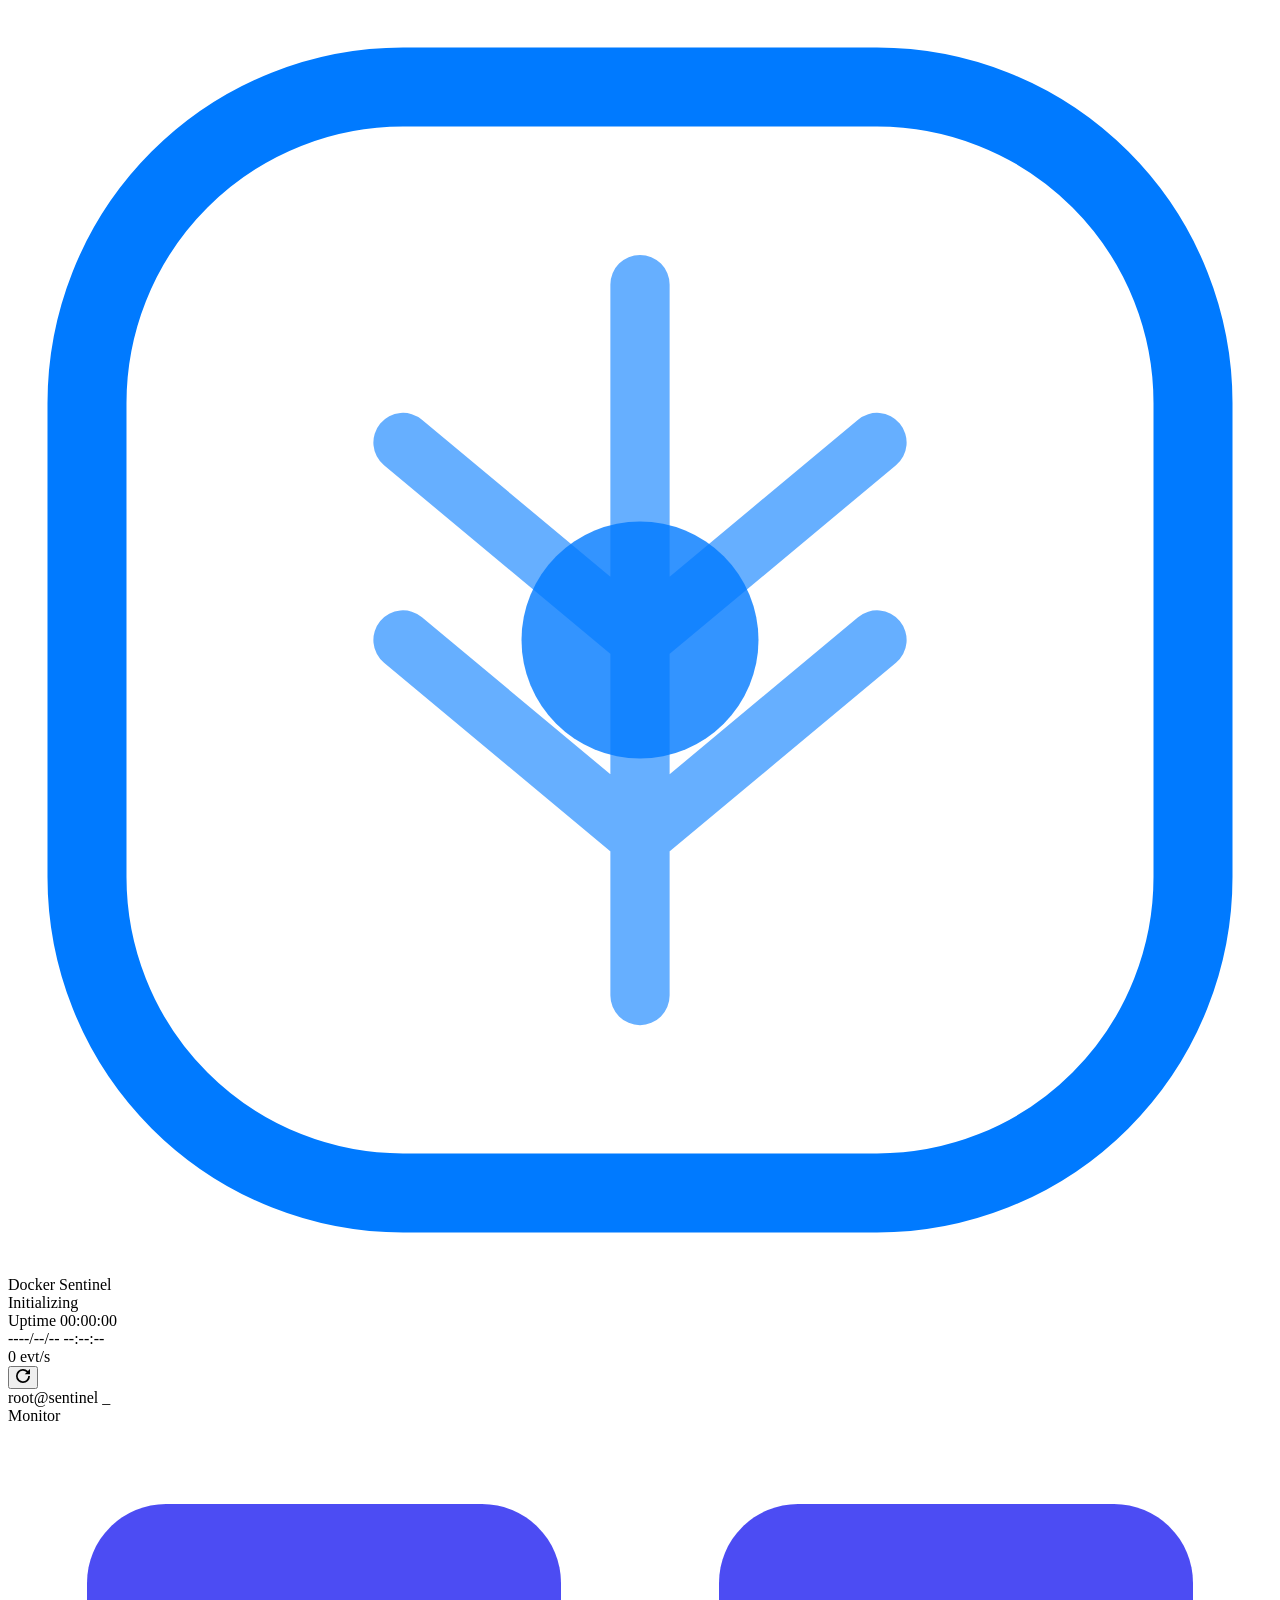
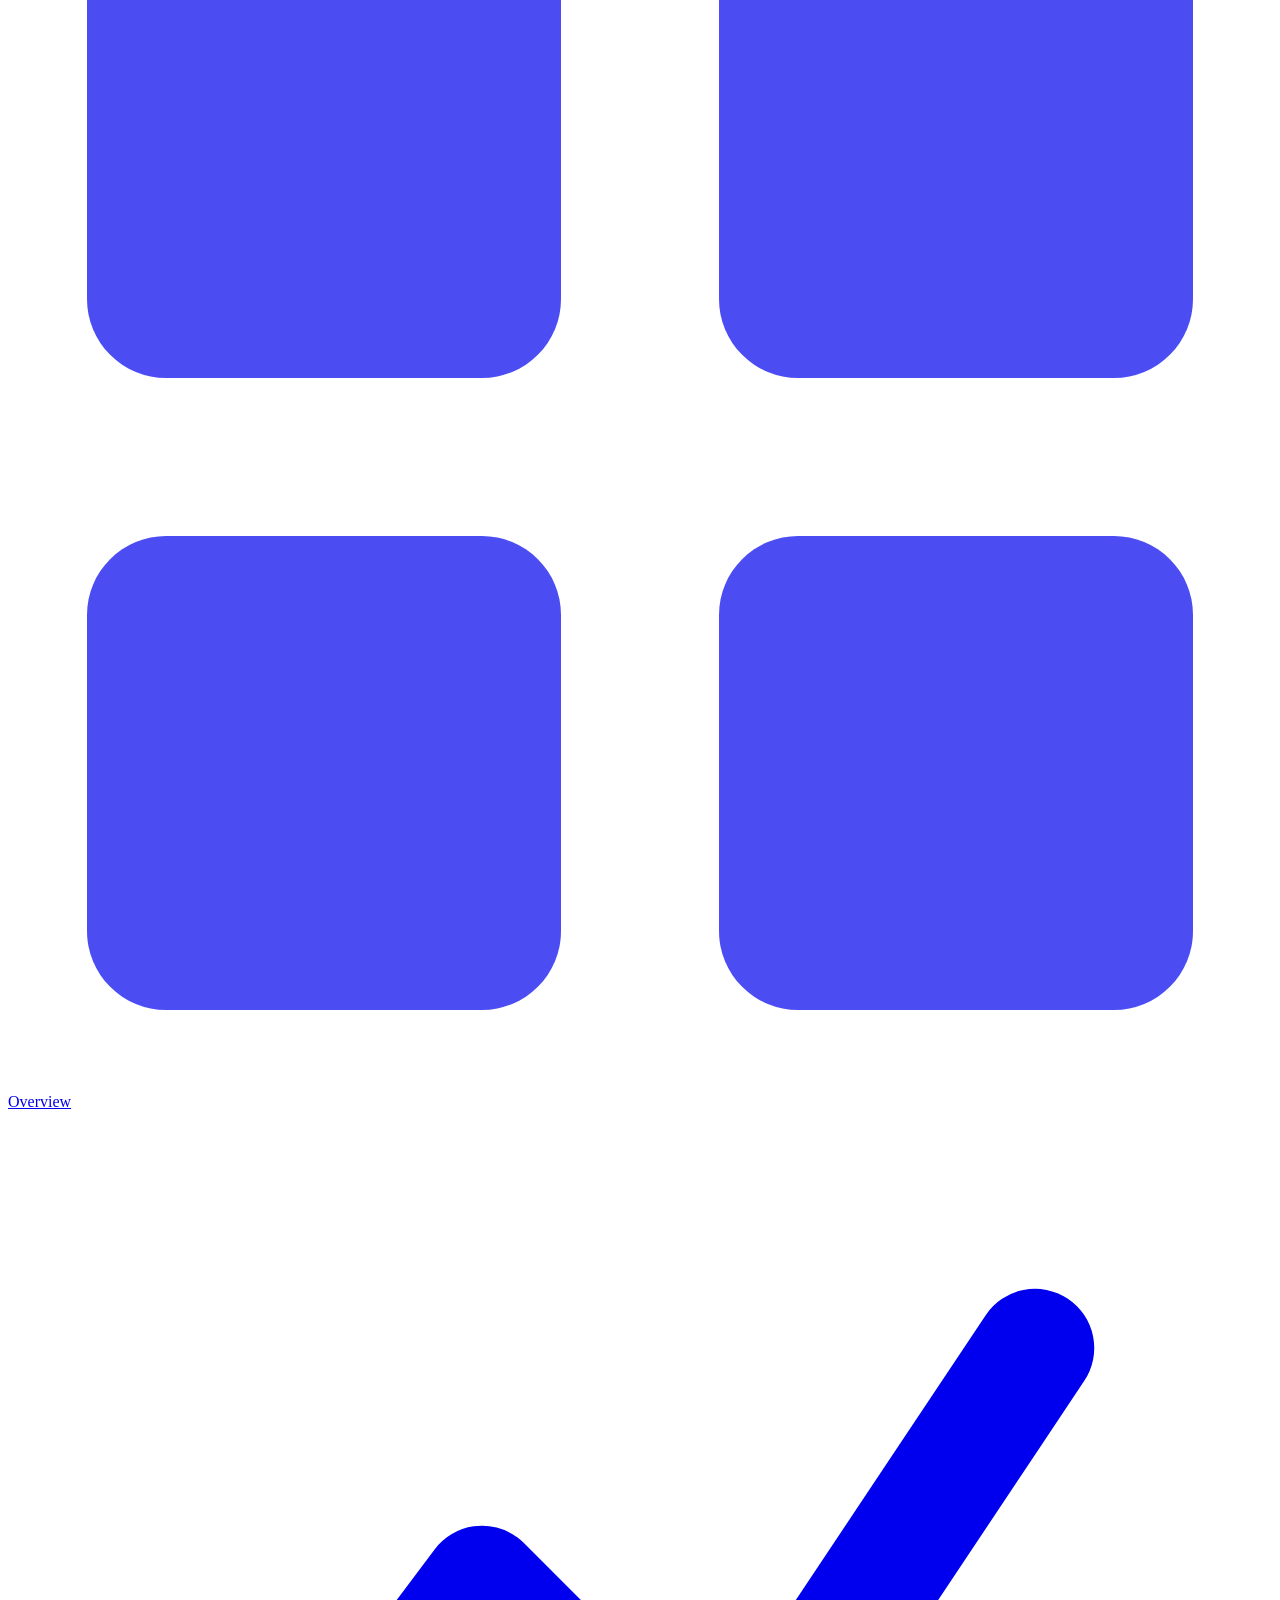
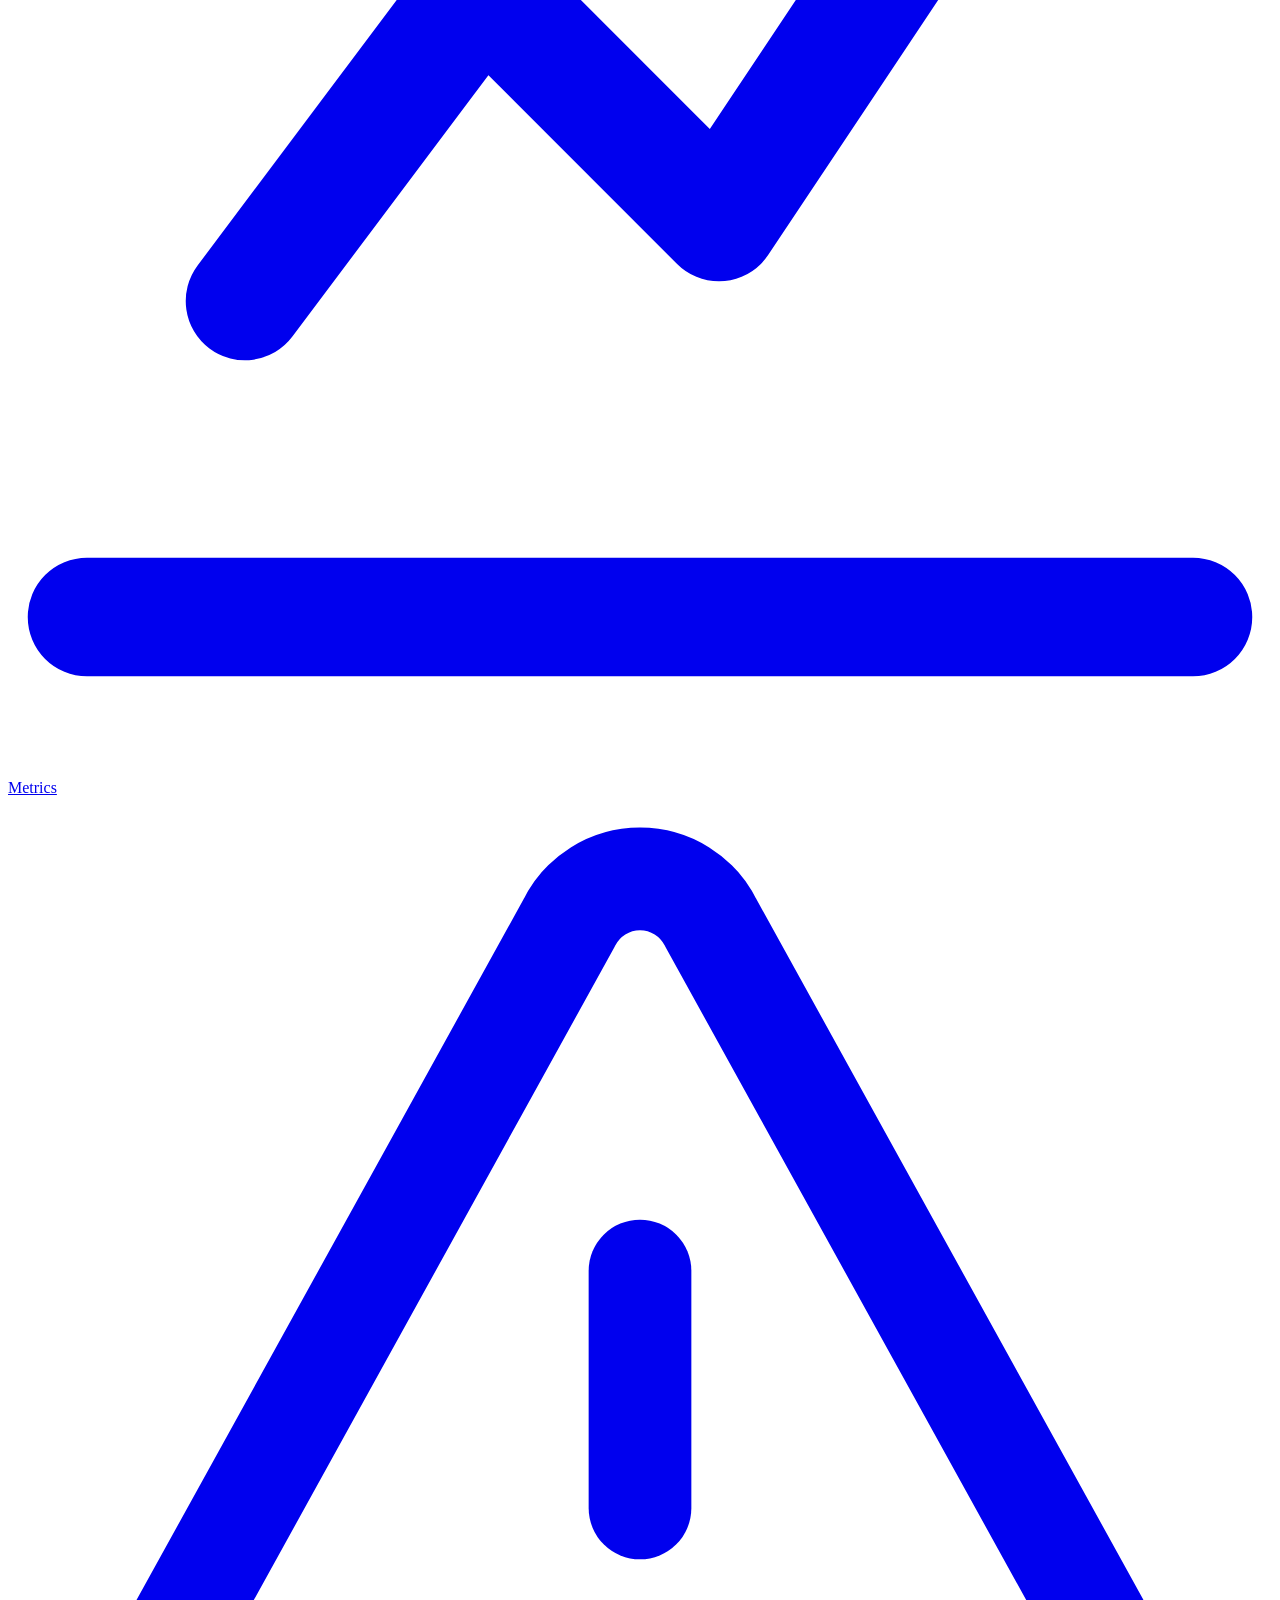
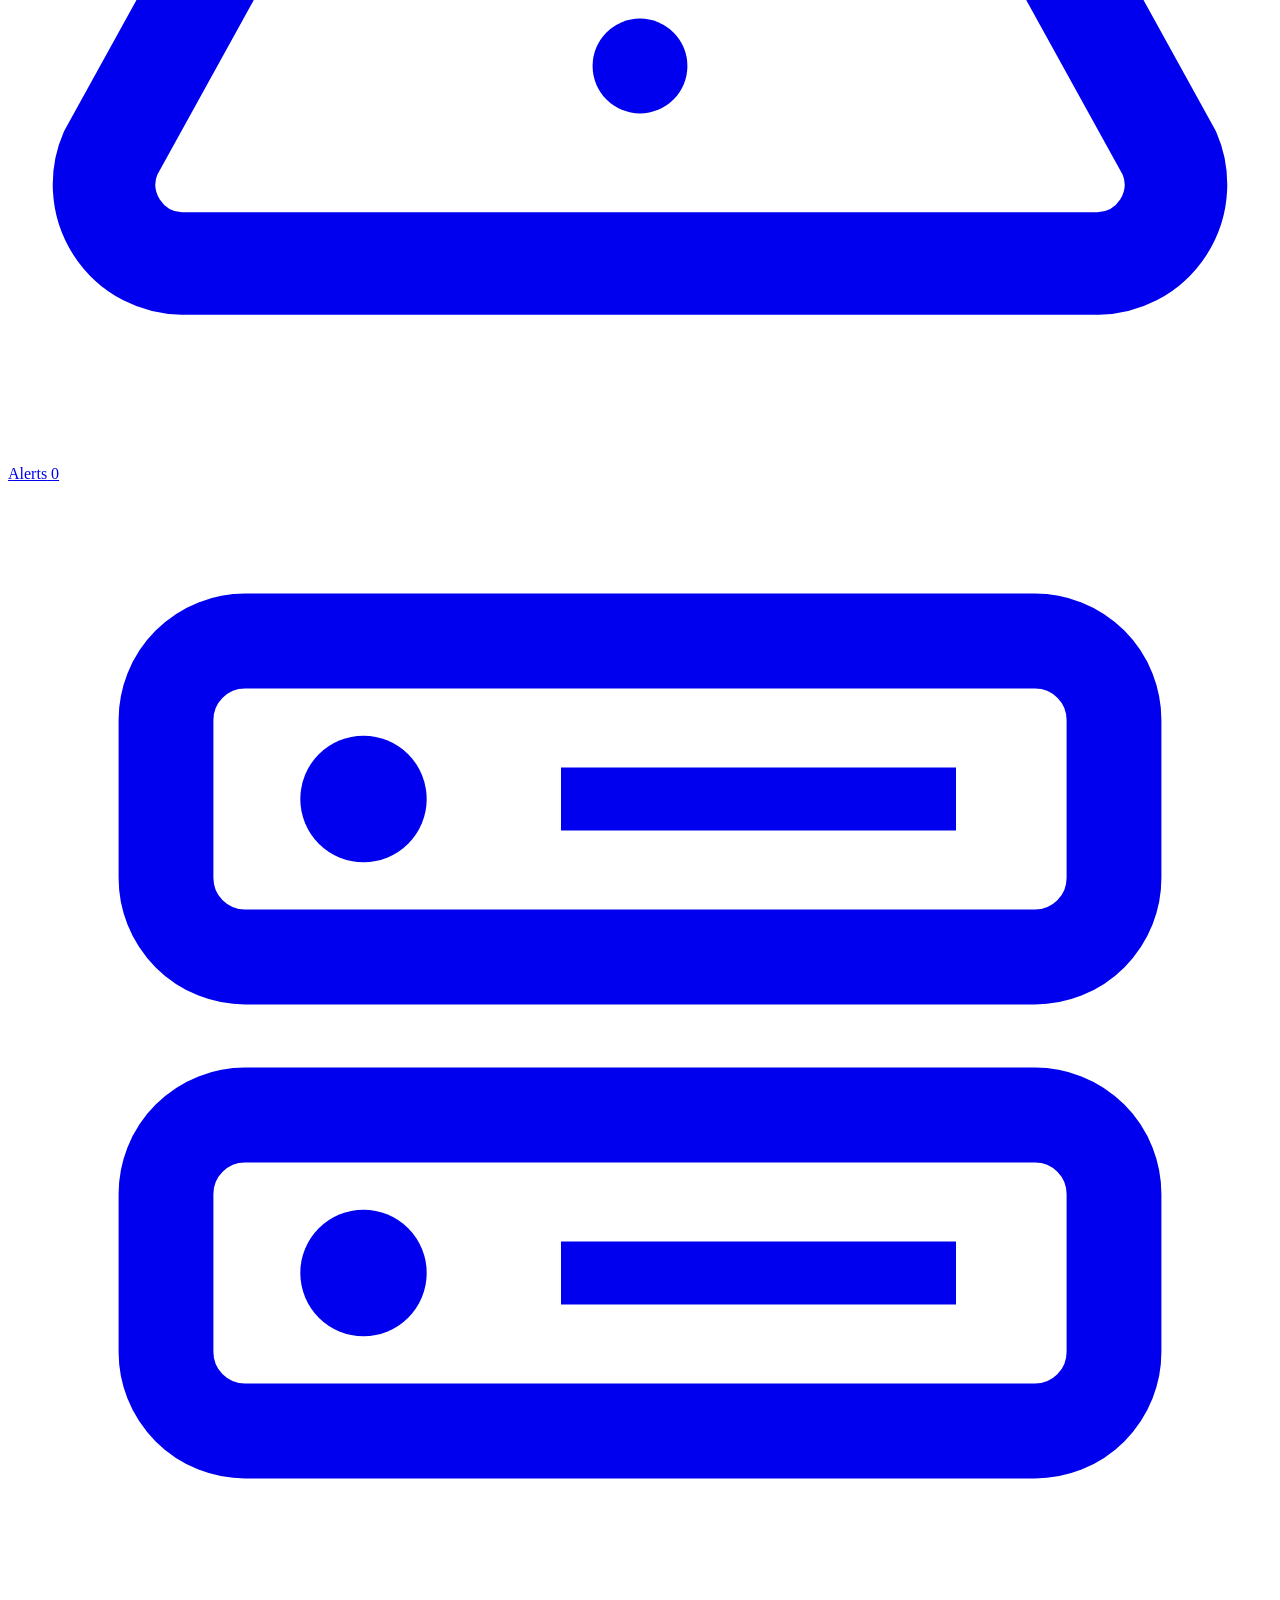
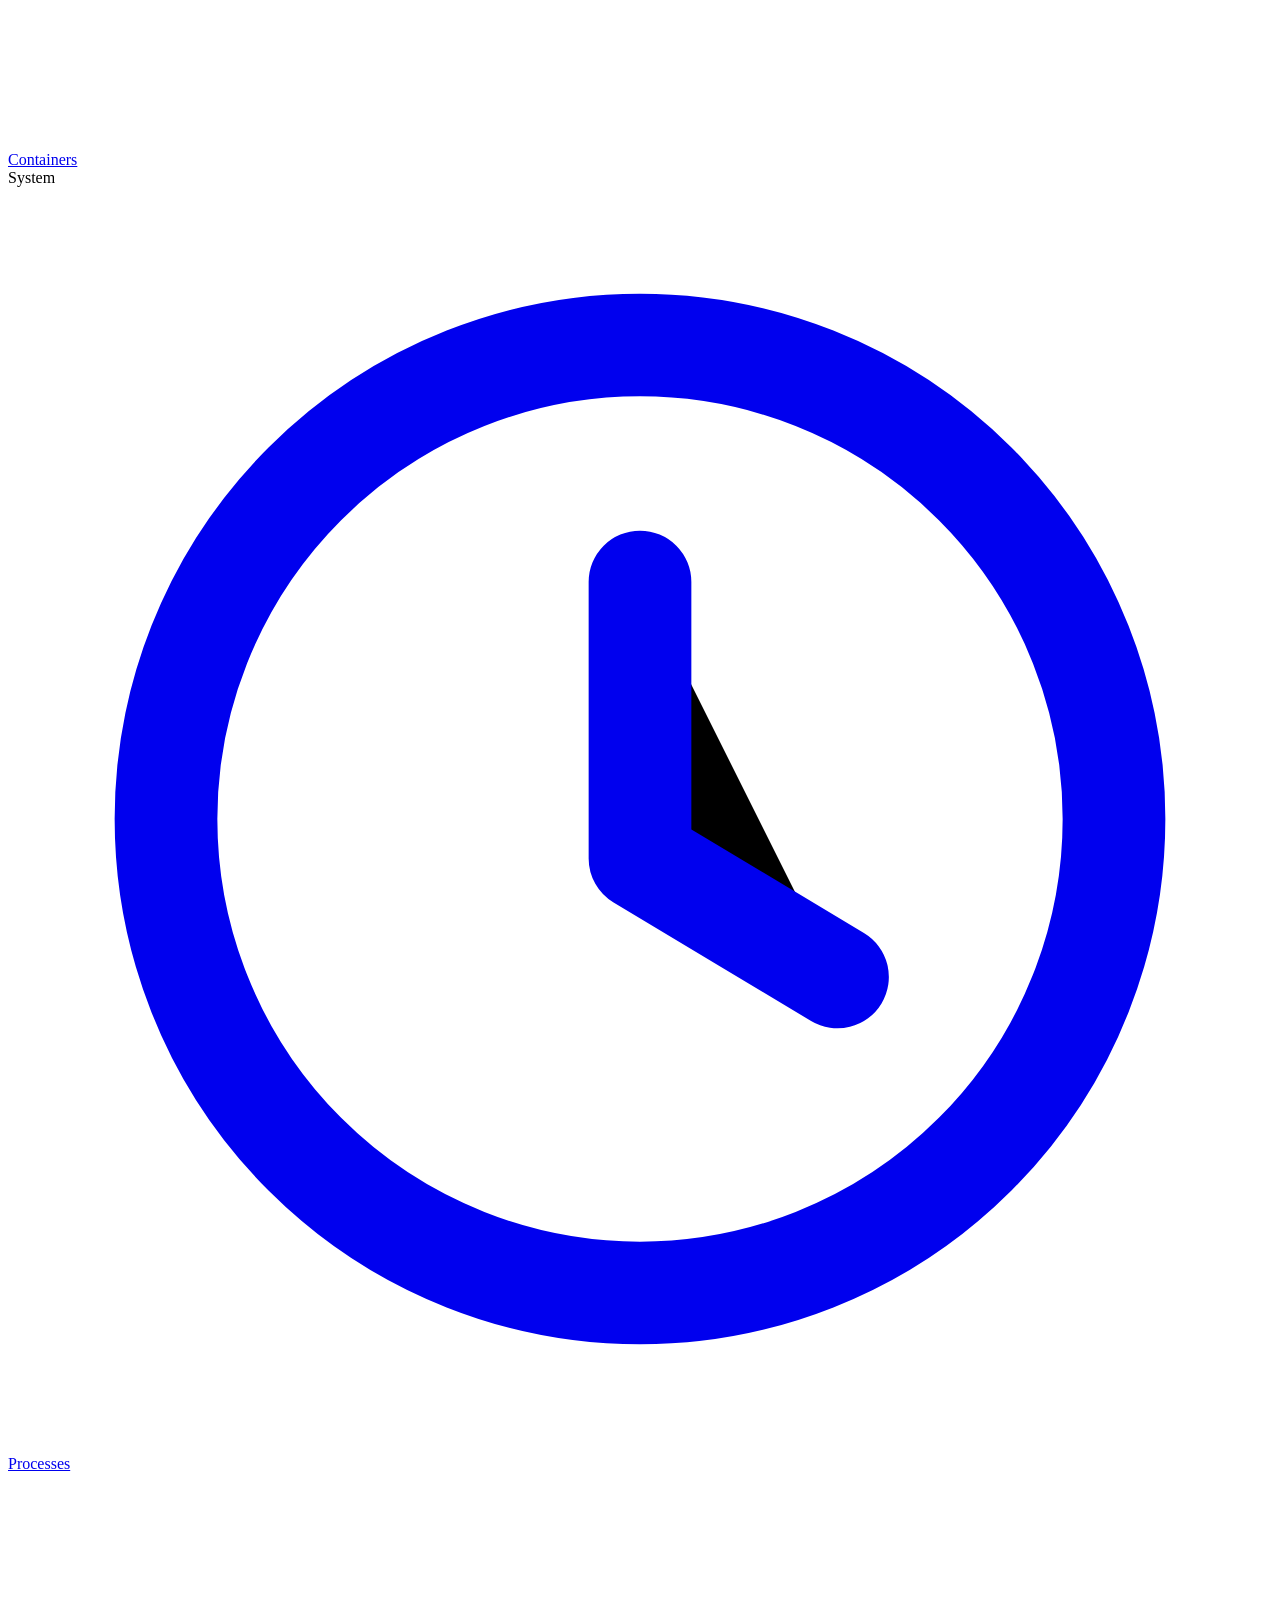
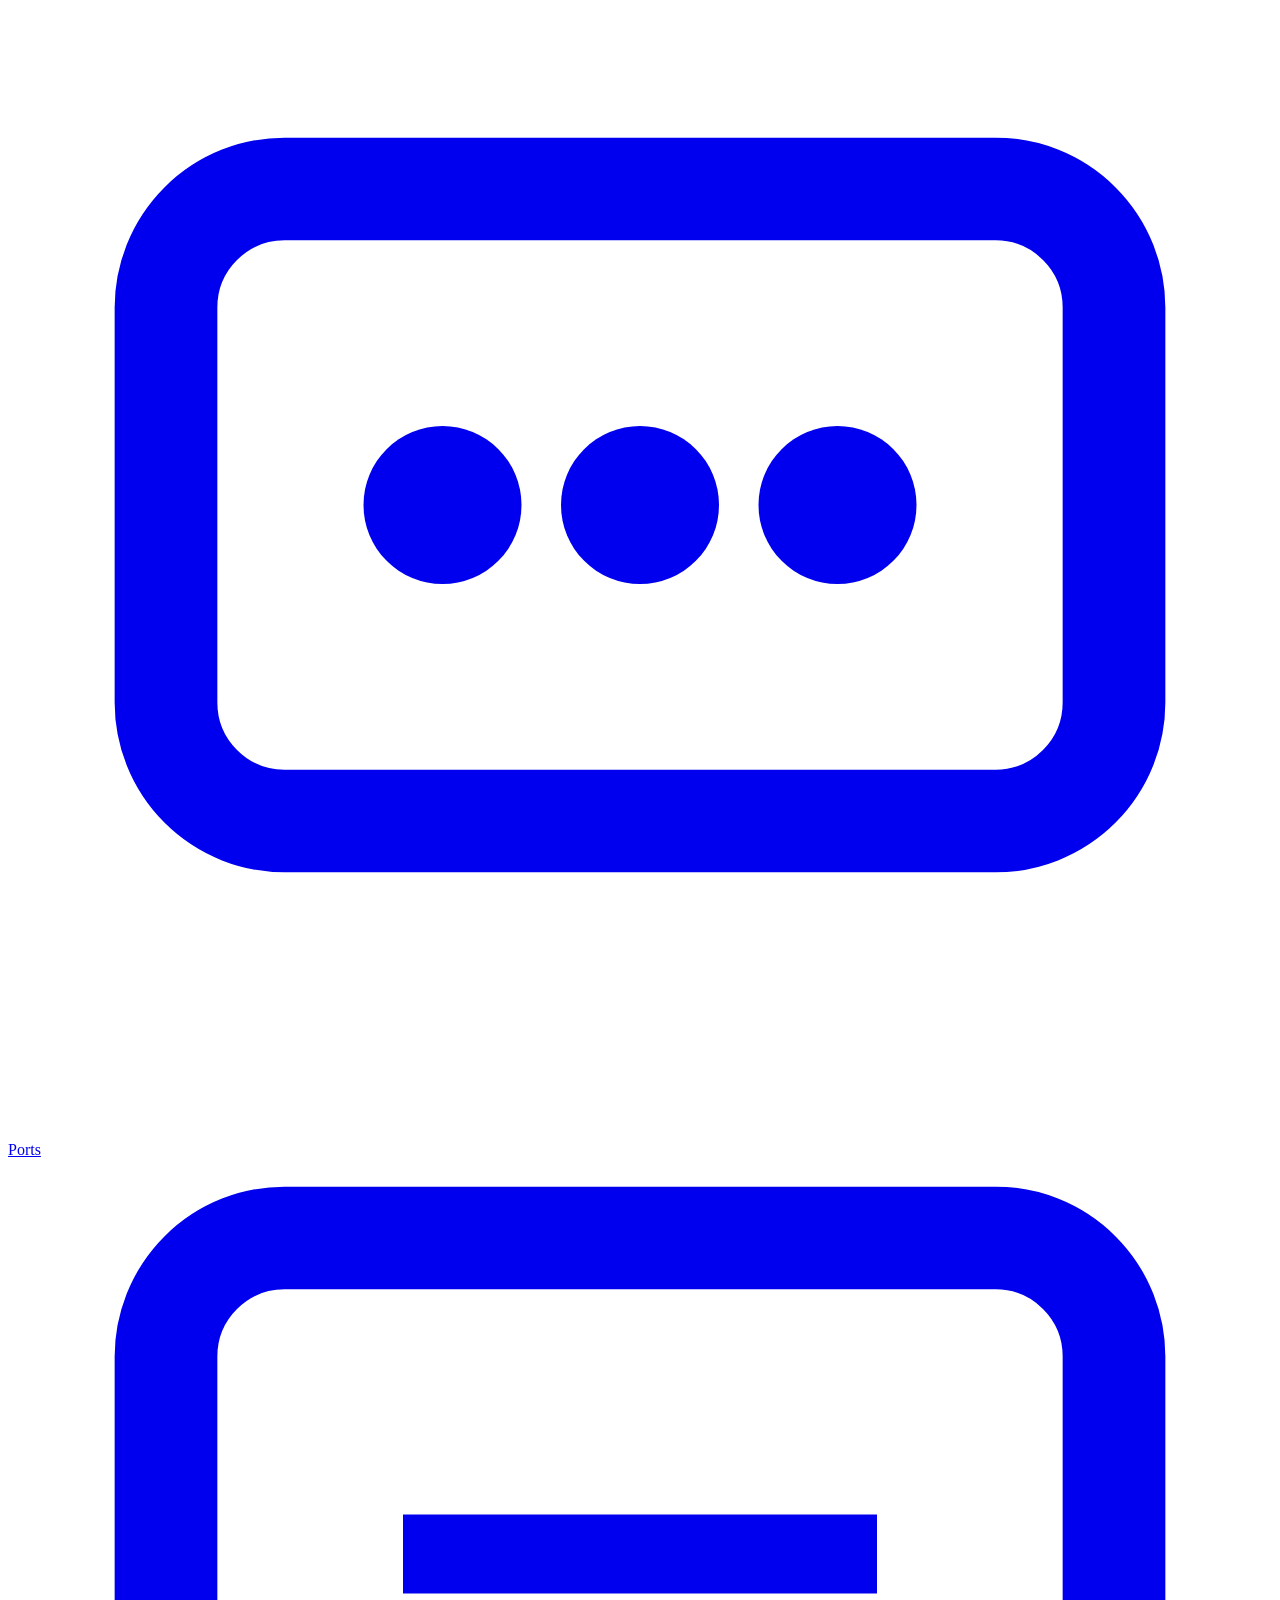
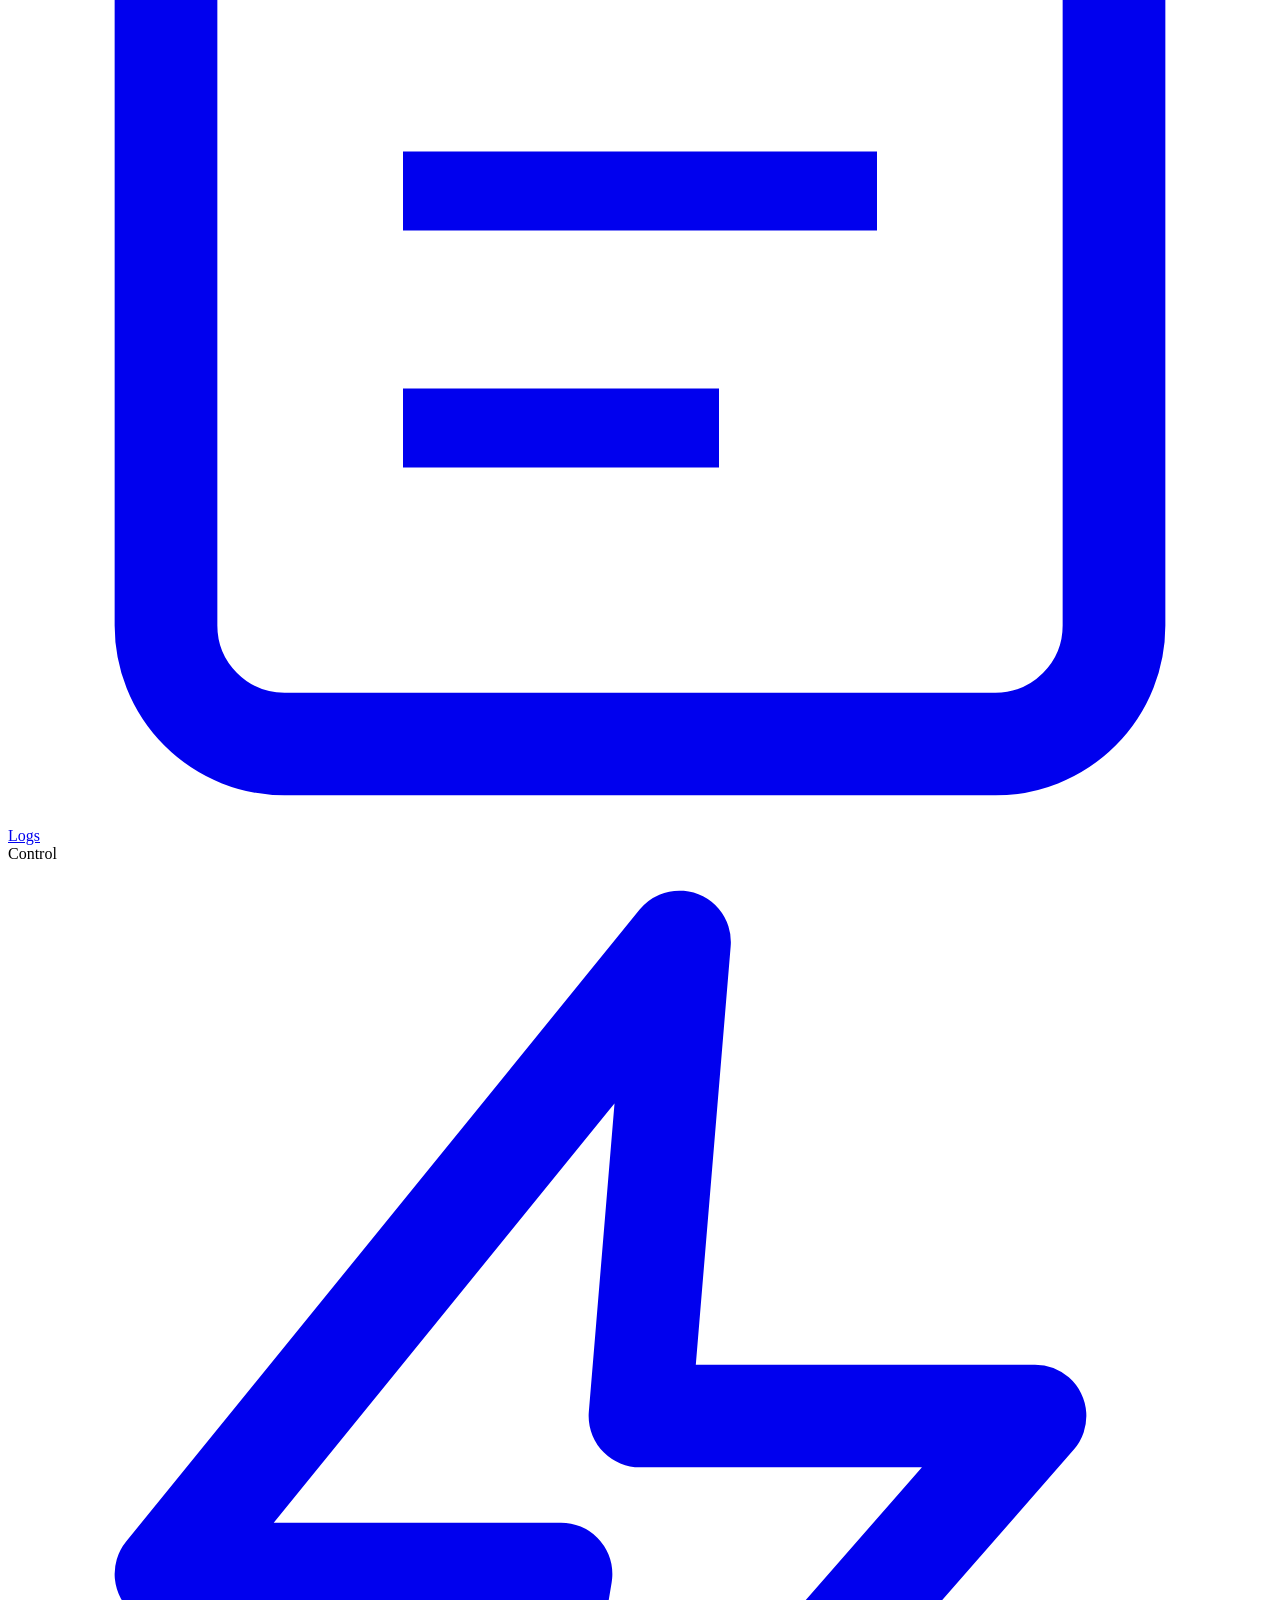
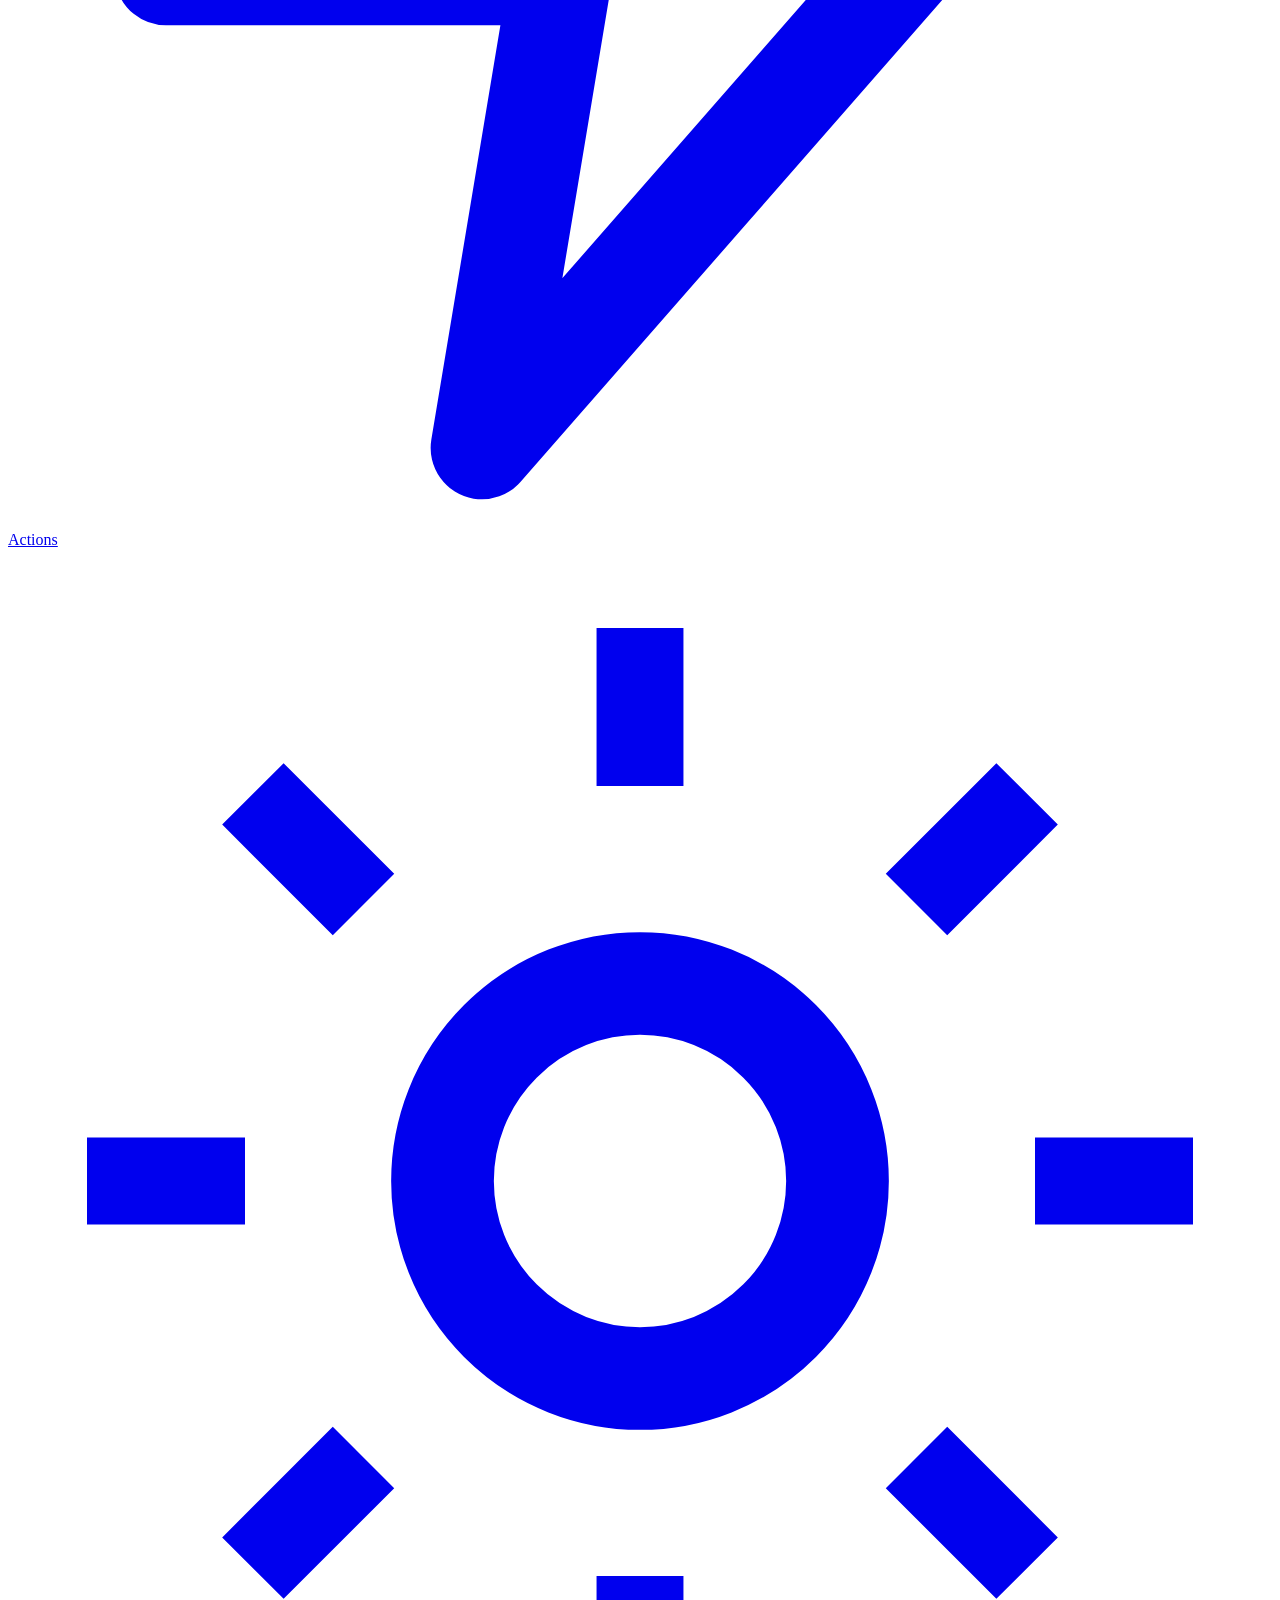
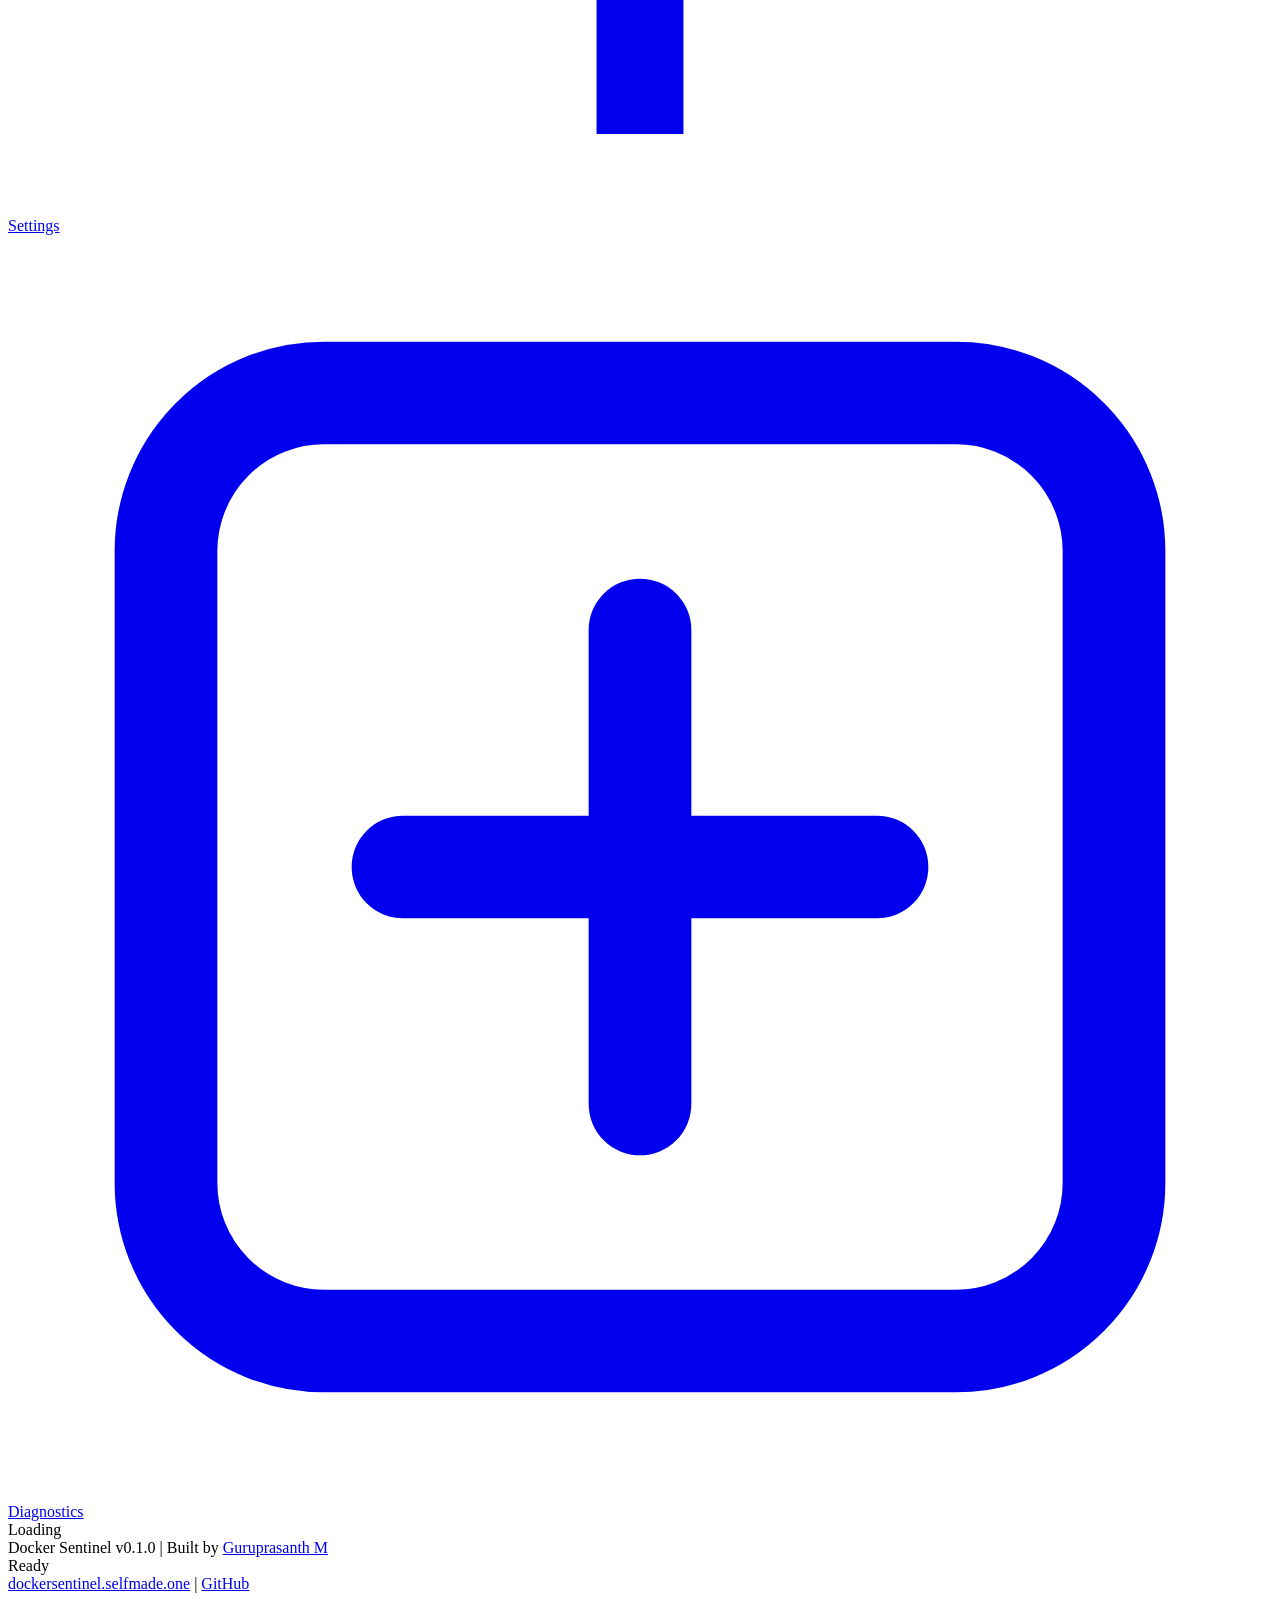
==== services/dashboard/static/index.html @ c870b981 "feat: initial production release" ====
<!DOCTYPE html>
<html lang="en">
<head>
    <meta charset="UTF-8">
    <meta name="viewport" content="width=device-width, initial-scale=1.0">
    <meta name="description" content="Docker Sentinel - AI-Powered Linux Server Security Monitor">
    <title>Docker Sentinel</title>
    <link rel="icon" href="/assets/favicon.svg" type="image/svg+xml">
    <link rel="stylesheet" href="/css/tokens.css">
    <link rel="stylesheet" href="/css/reset.css">
    <link rel="stylesheet" href="/css/base.css">
    <link rel="stylesheet" href="/css/layout.css">
    <link rel="stylesheet" href="/css/components.css">
    <link rel="stylesheet" href="/css/pages.css">
    <link rel="stylesheet" href="/css/effects.css">
</head>
<body>
    <div id="app">
        <div class="scanlines" aria-hidden="true"></div>

        <!-- Header -->
        <header class="header">
            <div class="header-left">
                <svg class="header-logo" viewBox="0 0 32 32" fill="none">
                    <rect x="2" y="2" width="28" height="28" rx="8" stroke="#007AFF" stroke-width="2"/>
                    <path d="M16 7v18M10 11l6 5 6-5M10 16l6 5 6-5" stroke="#007AFF" stroke-width="1.5" stroke-linecap="round" stroke-linejoin="round" opacity="0.6"/>
                    <circle cx="16" cy="16" r="3" fill="#007AFF" opacity="0.8"/>
                </svg>
                <span class="header-title">Docker Sentinel</span>
                <!-- <span class="header-version">v0.1.0</span> -->
            </div>
            <div class="header-center">
                <div class="status-indicator" id="connStatus">
                    <span class="pulse-dot pulse-dot--connecting"></span>
                    <span id="connText">Initializing</span>
                </div>
                <div class="status-indicator">
                    <span class="label">Uptime</span>
                    <span class="value mono" id="uptimeValue">00:00:00</span>
                </div>
            </div>
            <div class="header-right">
                <div class="header-clock">
                    <span class="mono" id="headerDate">----/--/--</span>
                    <span class="mono" id="headerClock">--:--:--</span>
                </div>
                <div class="event-counter" id="eventRate">
                    <span class="event-value" id="evtValue">0</span>
                    <span class="event-unit">evt/s</span>
                </div>
                <button class="header-btn" id="globalRefresh" title="Refresh all data">
                    <svg viewBox="0 0 16 16" width="14" height="14">
                        <path d="M13.65 2.35A7.96 7.96 0 008 0a8 8 0 108 8h-2a6 6 0 11-1.76-4.24L10 6h6V0l-2.35 2.35z" fill="currentColor"/>
                    </svg>
                </button>
                <div class="header-terminal">
                    <span class="mono">root@sentinel</span>
                    <span class="cursor-blink">_</span>
                </div>
            </div>
        </header>

        <!-- Shell layout -->
        <div class="shell">

            <!-- Sidebar navigation -->
            <nav class="sidebar" id="sidebar">
                <div class="sidebar-group">
                    <div class="sidebar-label">Monitor</div>
                    <a class="sidebar-link active" data-page="overview" href="/">
                        <svg class="sidebar-icon" viewBox="0 0 16 16">
                            <rect x="1" y="1" width="6" height="6" rx="1" fill="currentColor" opacity="0.7"/>
                            <rect x="9" y="1" width="6" height="6" rx="1" fill="currentColor" opacity="0.7"/>
                            <rect x="1" y="9" width="6" height="6" rx="1" fill="currentColor" opacity="0.7"/>
                            <rect x="9" y="9" width="6" height="6" rx="1" fill="currentColor" opacity="0.7"/>
                        </svg>
                        <span>Overview</span>
                    </a>
                    <a class="sidebar-link" data-page="metrics" href="/metrics">
                        <svg class="sidebar-icon" viewBox="0 0 16 16">
                            <path d="M1 14h14M3 10l3-4 3 3 4-6" stroke="currentColor" fill="none" stroke-width="1.5" stroke-linecap="round" stroke-linejoin="round"/>
                        </svg>
                        <span>Metrics</span>
                    </a>
                    <a class="sidebar-link" data-page="alerts" href="/alerts">
                        <svg class="sidebar-icon" viewBox="0 0 16 16">
                            <path d="M7.1 1.6a1 1 0 011.8 0l5.8 10.5a1 1 0 01-.9 1.4H2.2a1 1 0 01-.9-1.4L7.1 1.6z" fill="none" stroke="currentColor" stroke-width="1.3"/>
                            <line x1="8" y1="6" x2="8" y2="9" stroke="currentColor" stroke-width="1.3" stroke-linecap="round"/>
                            <circle cx="8" cy="11" r="0.6" fill="currentColor"/>
                        </svg>
                        <span>Alerts</span>
                        <span class="sidebar-badge hidden" id="alertBadge">0</span>
                    </a>
                    <a class="sidebar-link" data-page="containers" href="/containers">
                        <svg class="sidebar-icon" viewBox="0 0 16 16">
                            <rect x="2" y="2" width="12" height="4" rx="1" stroke="currentColor" fill="none" stroke-width="1.2"/>
                            <rect x="2" y="8" width="12" height="4" rx="1" stroke="currentColor" fill="none" stroke-width="1.2"/>
                            <circle cx="4.5" cy="4" r="0.8" fill="currentColor"/>
                            <circle cx="4.5" cy="10" r="0.8" fill="currentColor"/>
                            <line x1="7" y1="4" x2="12" y2="4" stroke="currentColor" stroke-width="0.8"/>
                            <line x1="7" y1="10" x2="12" y2="10" stroke="currentColor" stroke-width="0.8"/>
                        </svg>
                        <span>Containers</span>
                    </a>
                </div>

                <div class="sidebar-group">
                    <div class="sidebar-label">System</div>
                    <a class="sidebar-link" data-page="processes" href="/processes">
                        <svg class="sidebar-icon" viewBox="0 0 16 16">
                            <circle cx="8" cy="8" r="6" fill="none" stroke="currentColor" stroke-width="1.3"/>
                            <path d="M8 5v3.5l2.5 1.5" stroke="currentColor" stroke-width="1.3" stroke-linecap="round" stroke-linejoin="round"/>
                        </svg>
                        <span>Processes</span>
                    </a>
                    <a class="sidebar-link" data-page="ports" href="/ports">
                        <svg class="sidebar-icon" viewBox="0 0 16 16">
                            <rect x="2" y="4" width="12" height="8" rx="1.5" fill="none" stroke="currentColor" stroke-width="1.3"/>
                            <circle cx="5.5" cy="8" r="1" fill="currentColor"/>
                            <circle cx="8" cy="8" r="1" fill="currentColor"/>
                            <circle cx="10.5" cy="8" r="1" fill="currentColor"/>
                        </svg>
                        <span>Ports</span>
                    </a>
                    <a class="sidebar-link" data-page="logs" href="/logs">
                        <svg class="sidebar-icon" viewBox="0 0 16 16">
                            <rect x="2" y="1" width="12" height="14" rx="1.5" fill="none" stroke="currentColor" stroke-width="1.3"/>
                            <line x1="5" y1="5" x2="11" y2="5" stroke="currentColor" stroke-width="1"/>
                            <line x1="5" y1="8" x2="11" y2="8" stroke="currentColor" stroke-width="1"/>
                            <line x1="5" y1="11" x2="9" y2="11" stroke="currentColor" stroke-width="1"/>
                        </svg>
                        <span>Logs</span>
                    </a>
                </div>

                <div class="sidebar-group">
                    <div class="sidebar-label">Control</div>
                    <a class="sidebar-link" data-page="actions" href="/actions">
                        <svg class="sidebar-icon" viewBox="0 0 16 16">
                            <path d="M8.5 1L2 9h5l-1 6L13 7H8l.5-6z" fill="none" stroke="currentColor" stroke-width="1.3" stroke-linejoin="round"/>
                        </svg>
                        <span>Actions</span>
                    </a>
                    <a class="sidebar-link" data-page="settings" href="/settings">
                        <svg class="sidebar-icon" viewBox="0 0 16 16">
                            <circle cx="8" cy="8" r="2.5" fill="none" stroke="currentColor" stroke-width="1.3"/>
                            <path d="M8 1v2M8 13v2M1 8h2M13 8h2M3.1 3.1l1.4 1.4M11.5 11.5l1.4 1.4M12.9 3.1l-1.4 1.4M4.5 11.5l-1.4 1.4" stroke="currentColor" stroke-width="1.1"/>
                        </svg>
                        <span>Settings</span>
                    </a>
                    <a class="sidebar-link" data-page="diagnostics" href="/diagnostics">
                        <svg class="sidebar-icon" viewBox="0 0 16 16">
                            <rect x="2" y="2" width="12" height="12" rx="2" fill="none" stroke="currentColor" stroke-width="1.3"/>
                            <path d="M5 8h6M8 5v6" stroke="currentColor" stroke-width="1.3" stroke-linecap="round"/>
                        </svg>
                        <span>Diagnostics</span>
                    </a>
                </div>
            </nav>

            <!-- Main content area -->
            <main class="main" id="main">
                <div class="page-loader" id="pageLoader">
                    <div class="spinner"></div>
                    <span class="mono text-muted text-sm">Loading</span>
                </div>
            </main>

        </div>

        <!-- Footer -->
        <footer class="footer">
            <div class="footer-left">
                <span class="mono">Docker Sentinel v0.1.0</span>
                <span class="footer-sep">|</span>
                <span>Built by <a href="https://github.com/Guruprasanth-M" target="_blank" rel="noopener">Guruprasanth M</a></span>
            </div>
            <div class="footer-center">
                <span class="mono text-muted text-xs" id="dataStatus">Ready</span>
            </div>
            <div class="footer-right">
                <a href="https://dockersentinel.selfmade.one" target="_blank" rel="noopener">dockersentinel.selfmade.one</a>
                <span class="footer-sep">|</span>
                <a href="https://github.com/Guruprasanth-M/dockersentinal" target="_blank" rel="noopener">GitHub</a>
            </div>
        </footer>
    </div>

    <script src="/vendor/echarts.min.js"></script>
    <script type="module">
    import('/js/app.js?v=' + Date.now());
    </script>
</body>
</html>
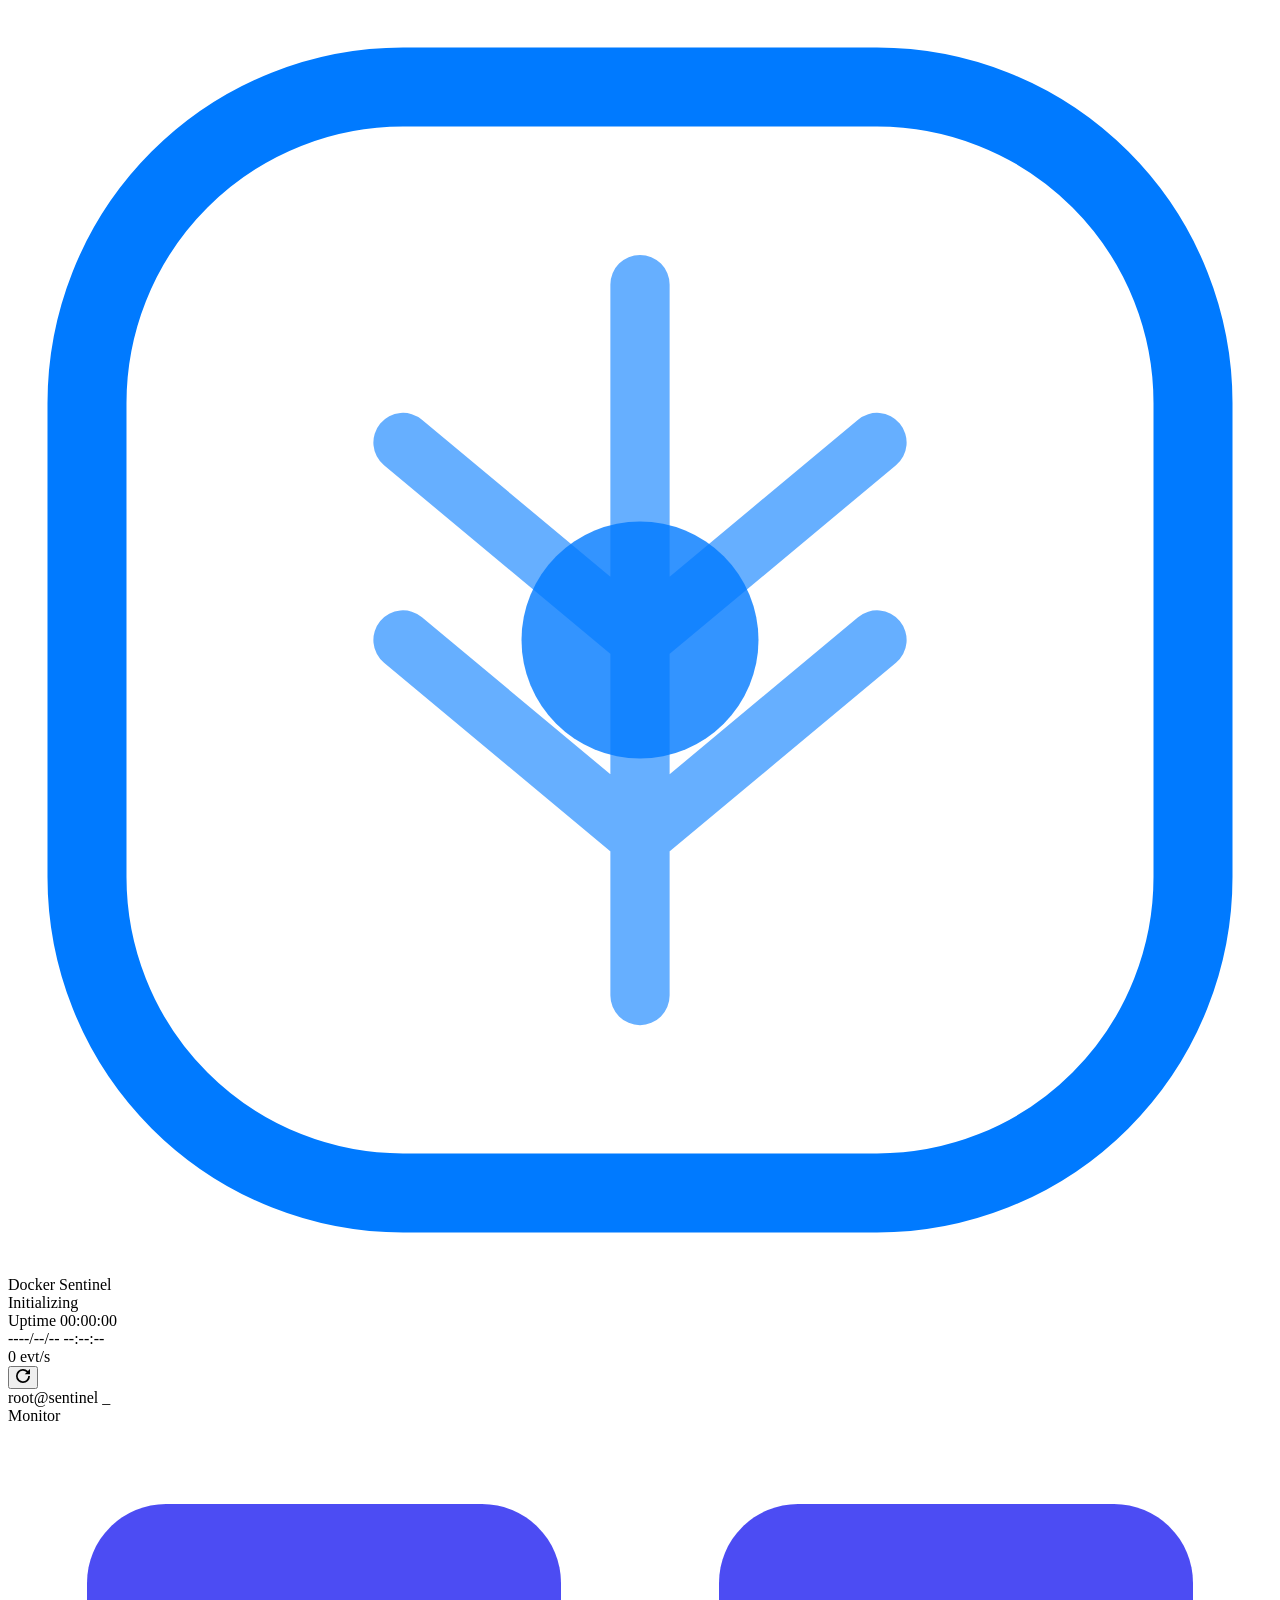
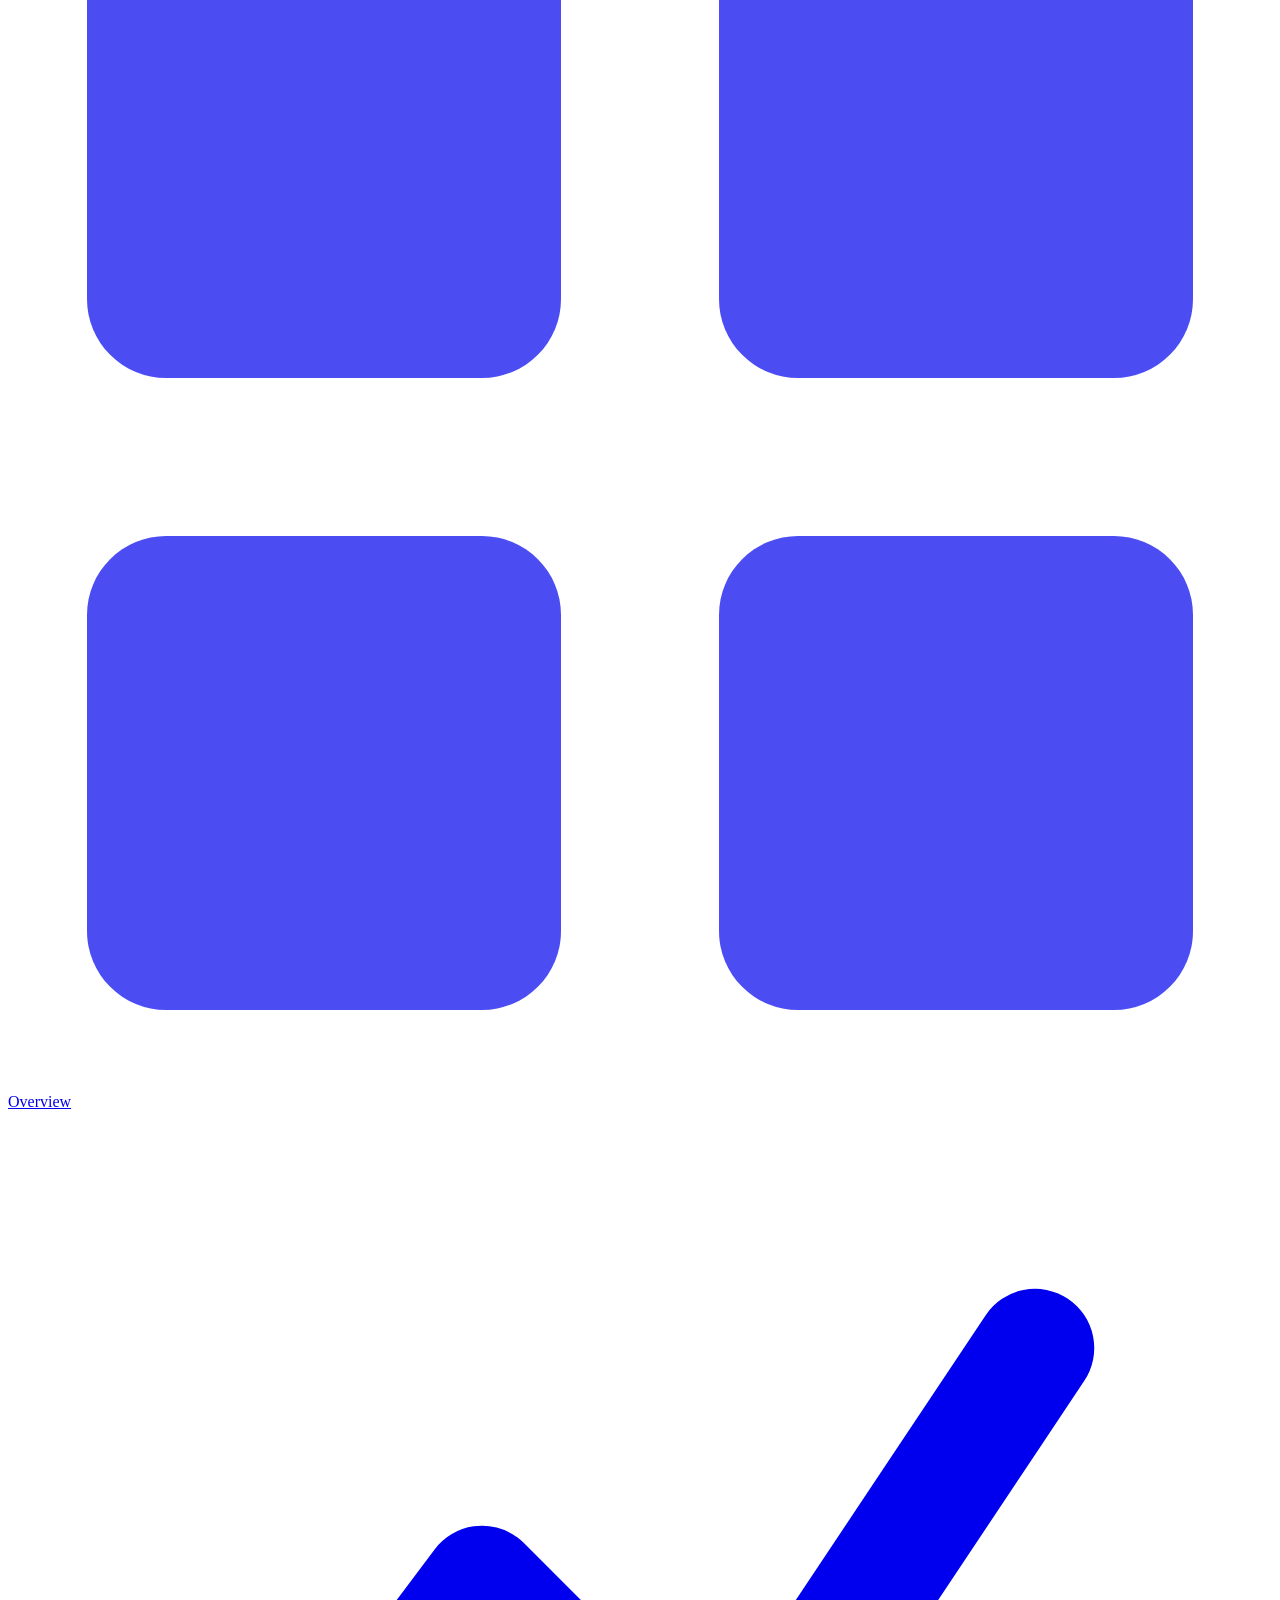
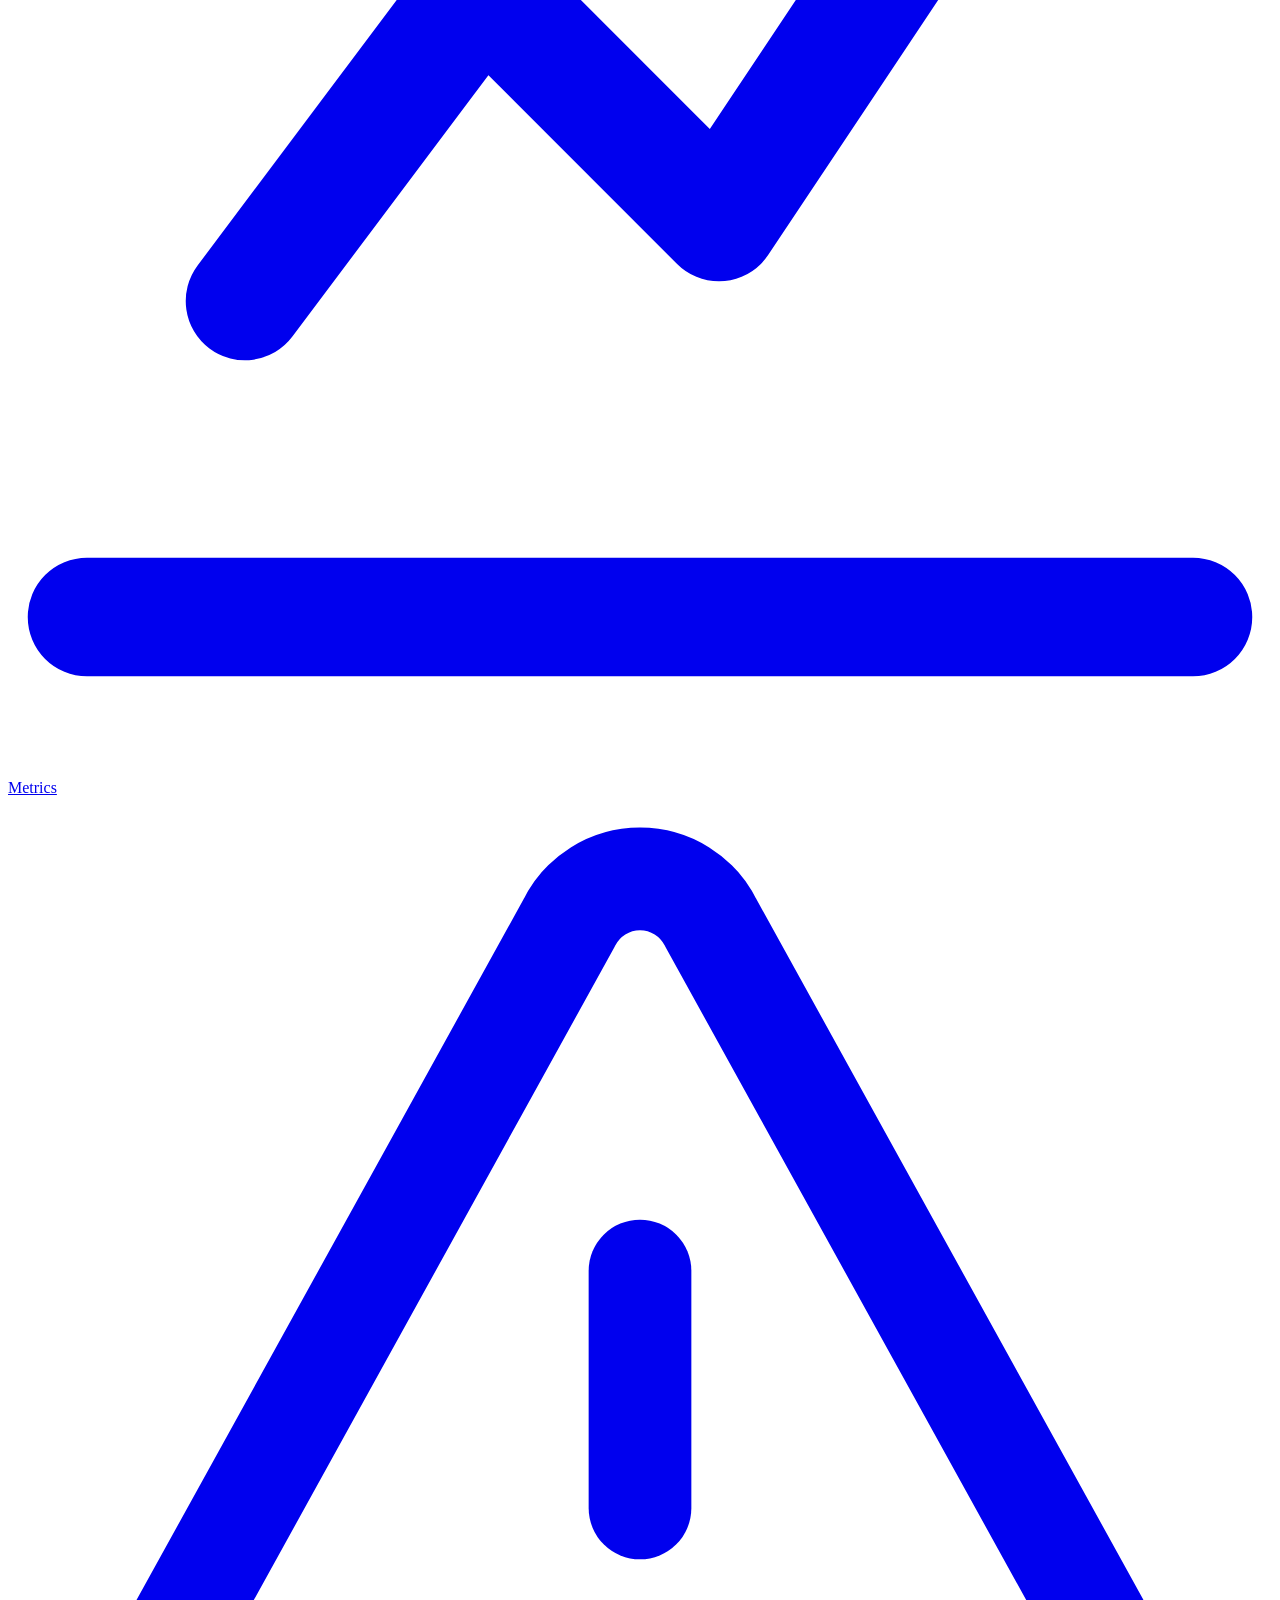
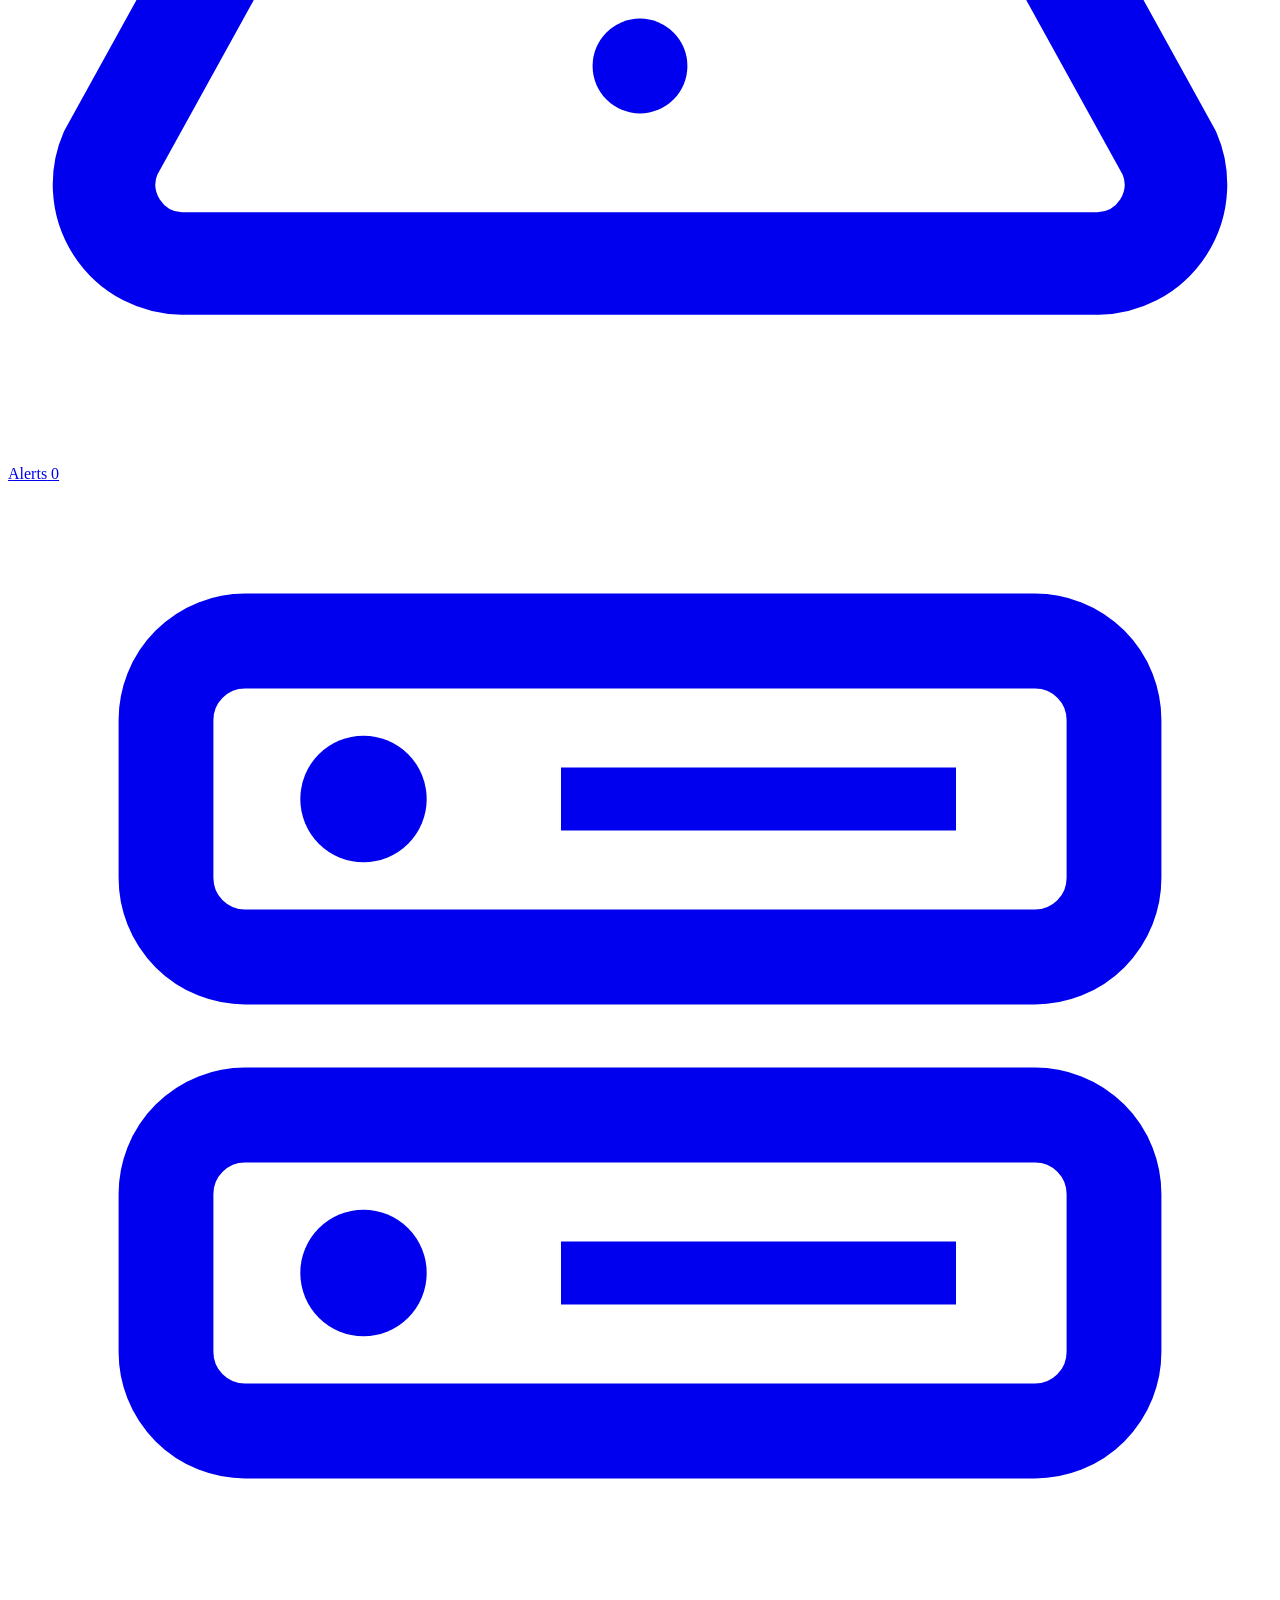
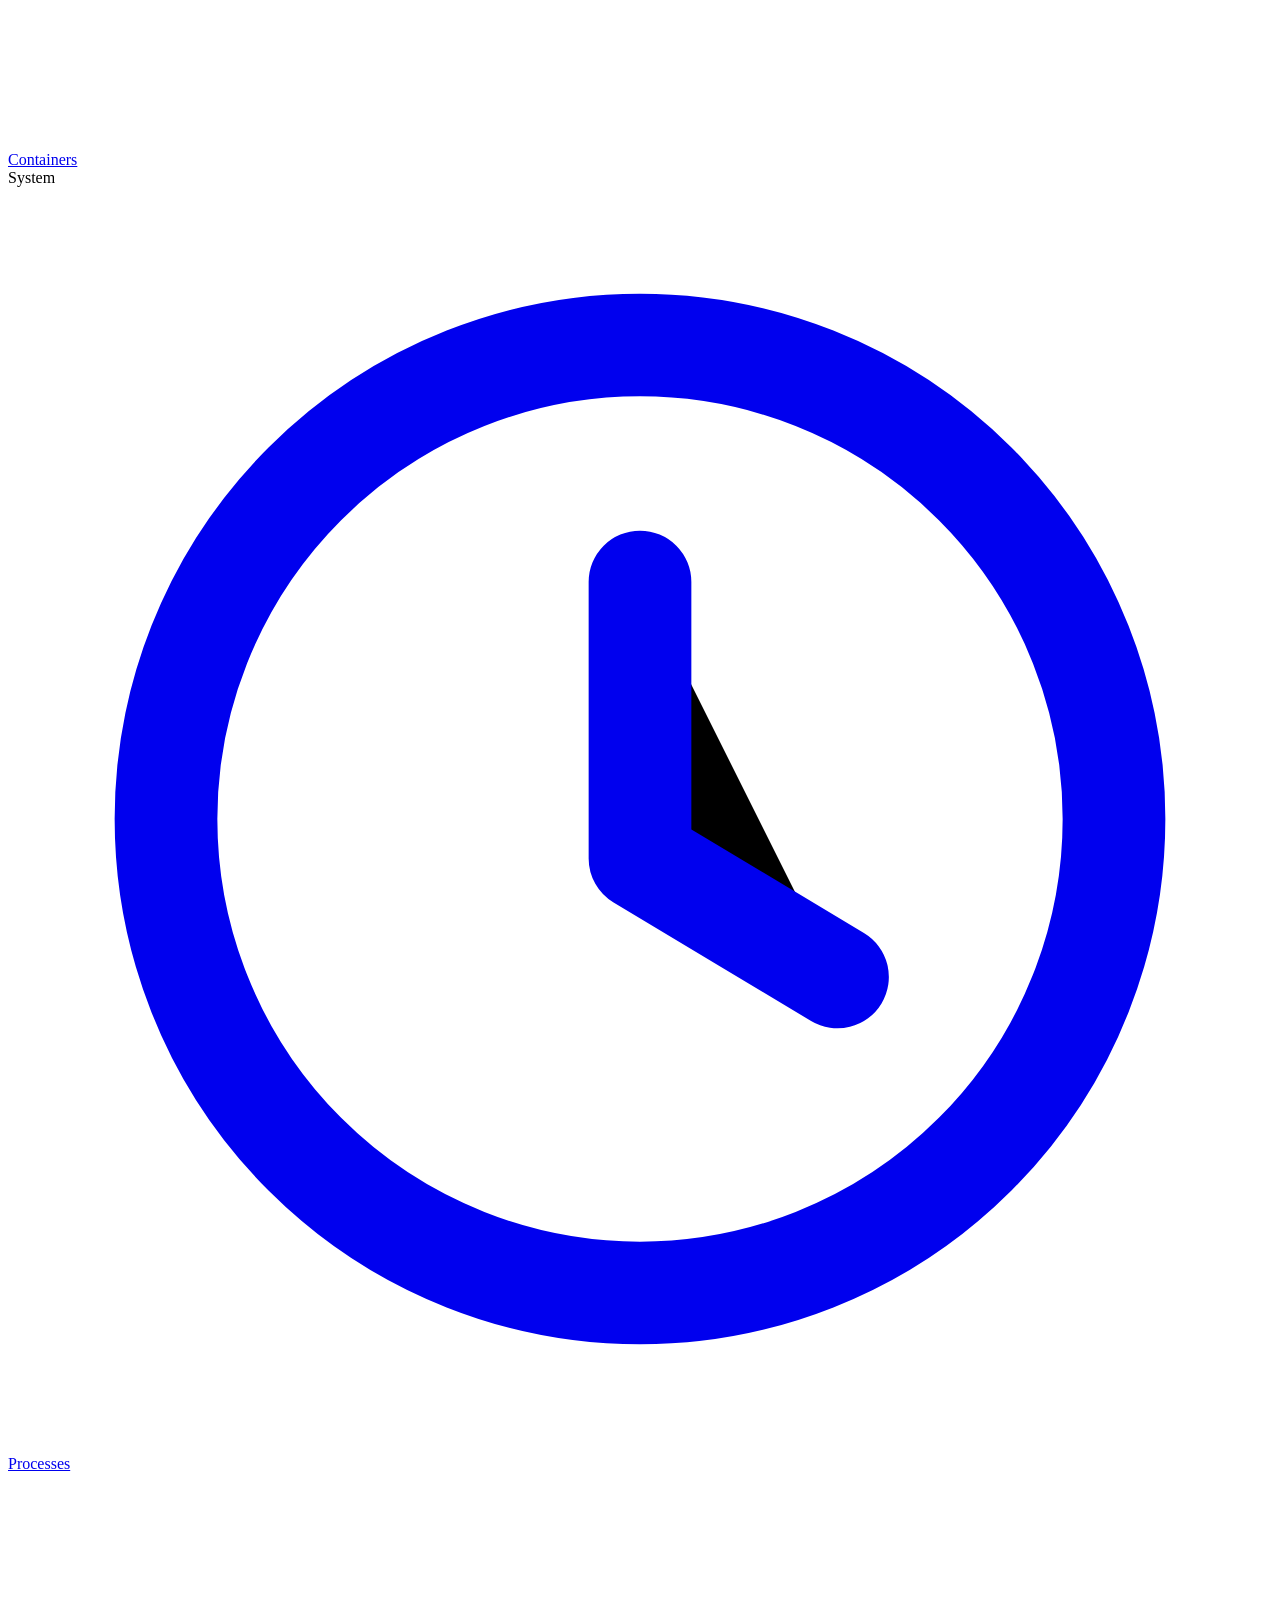
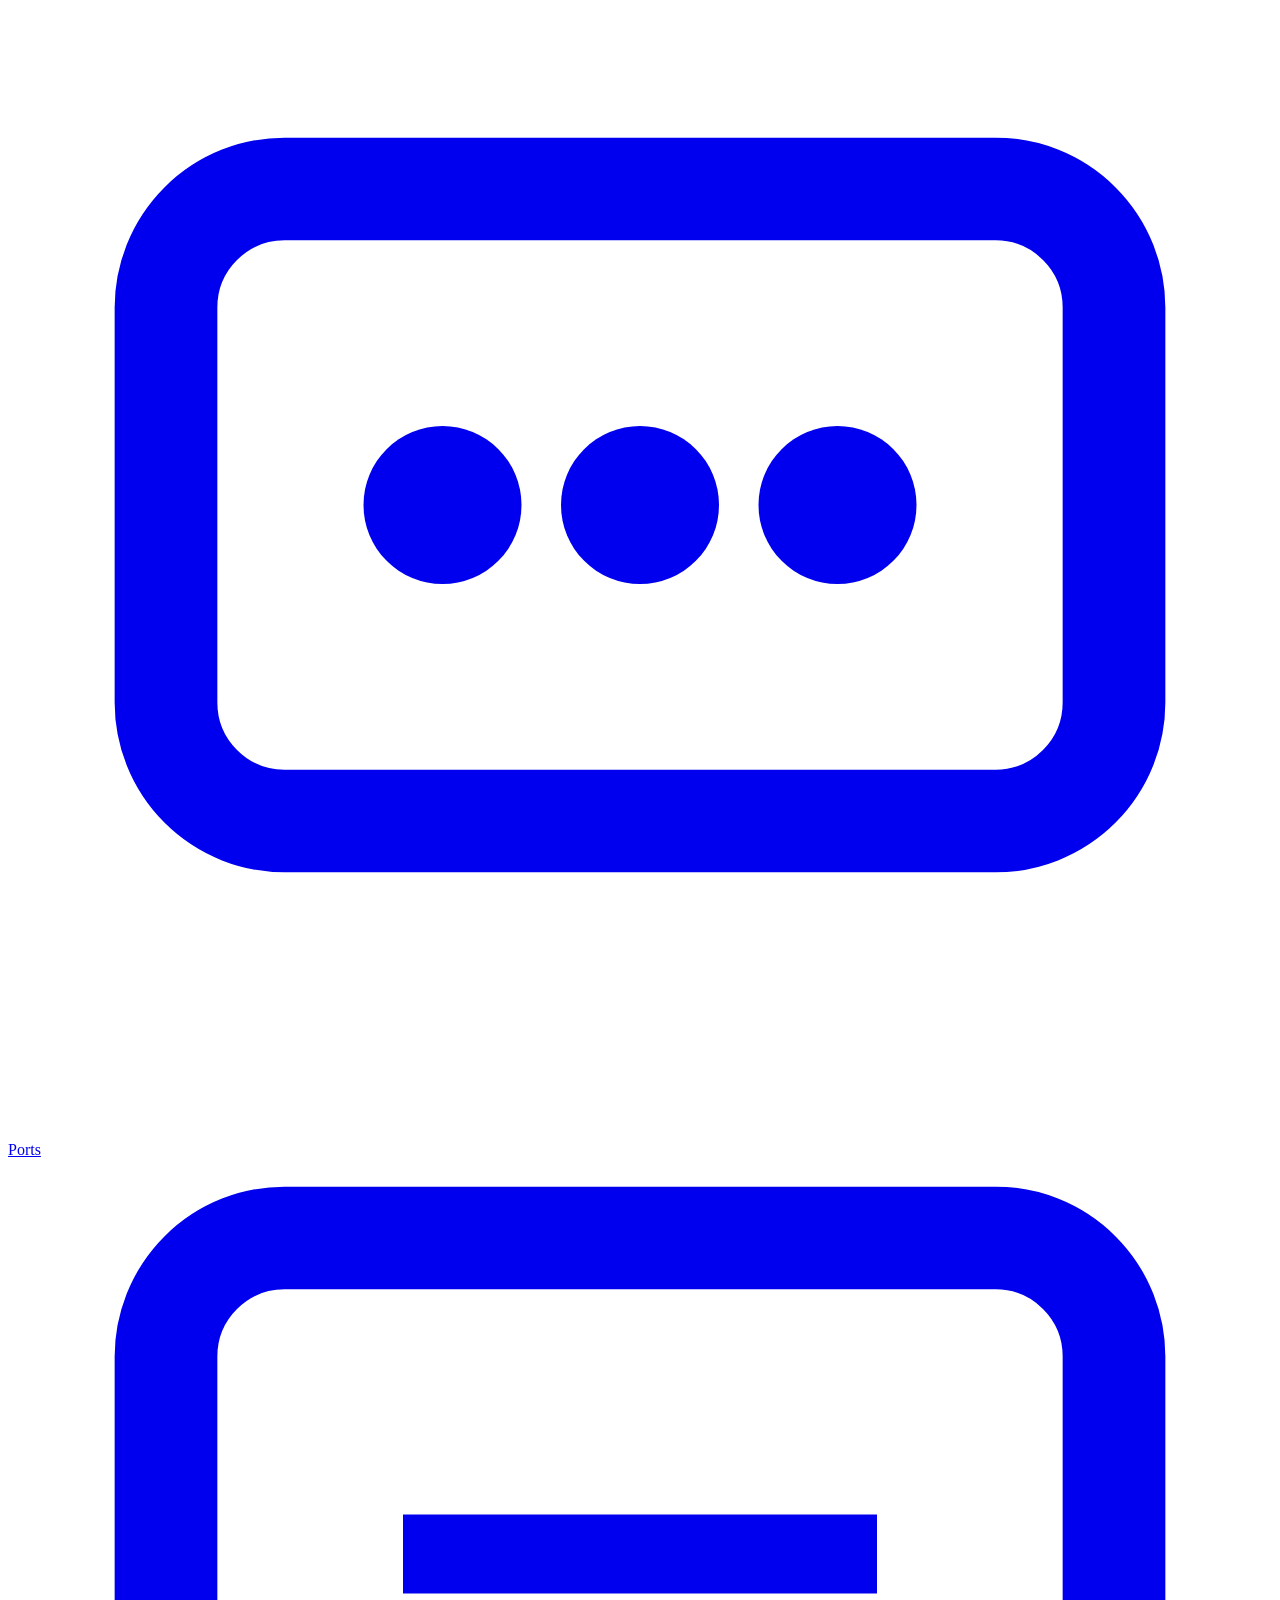
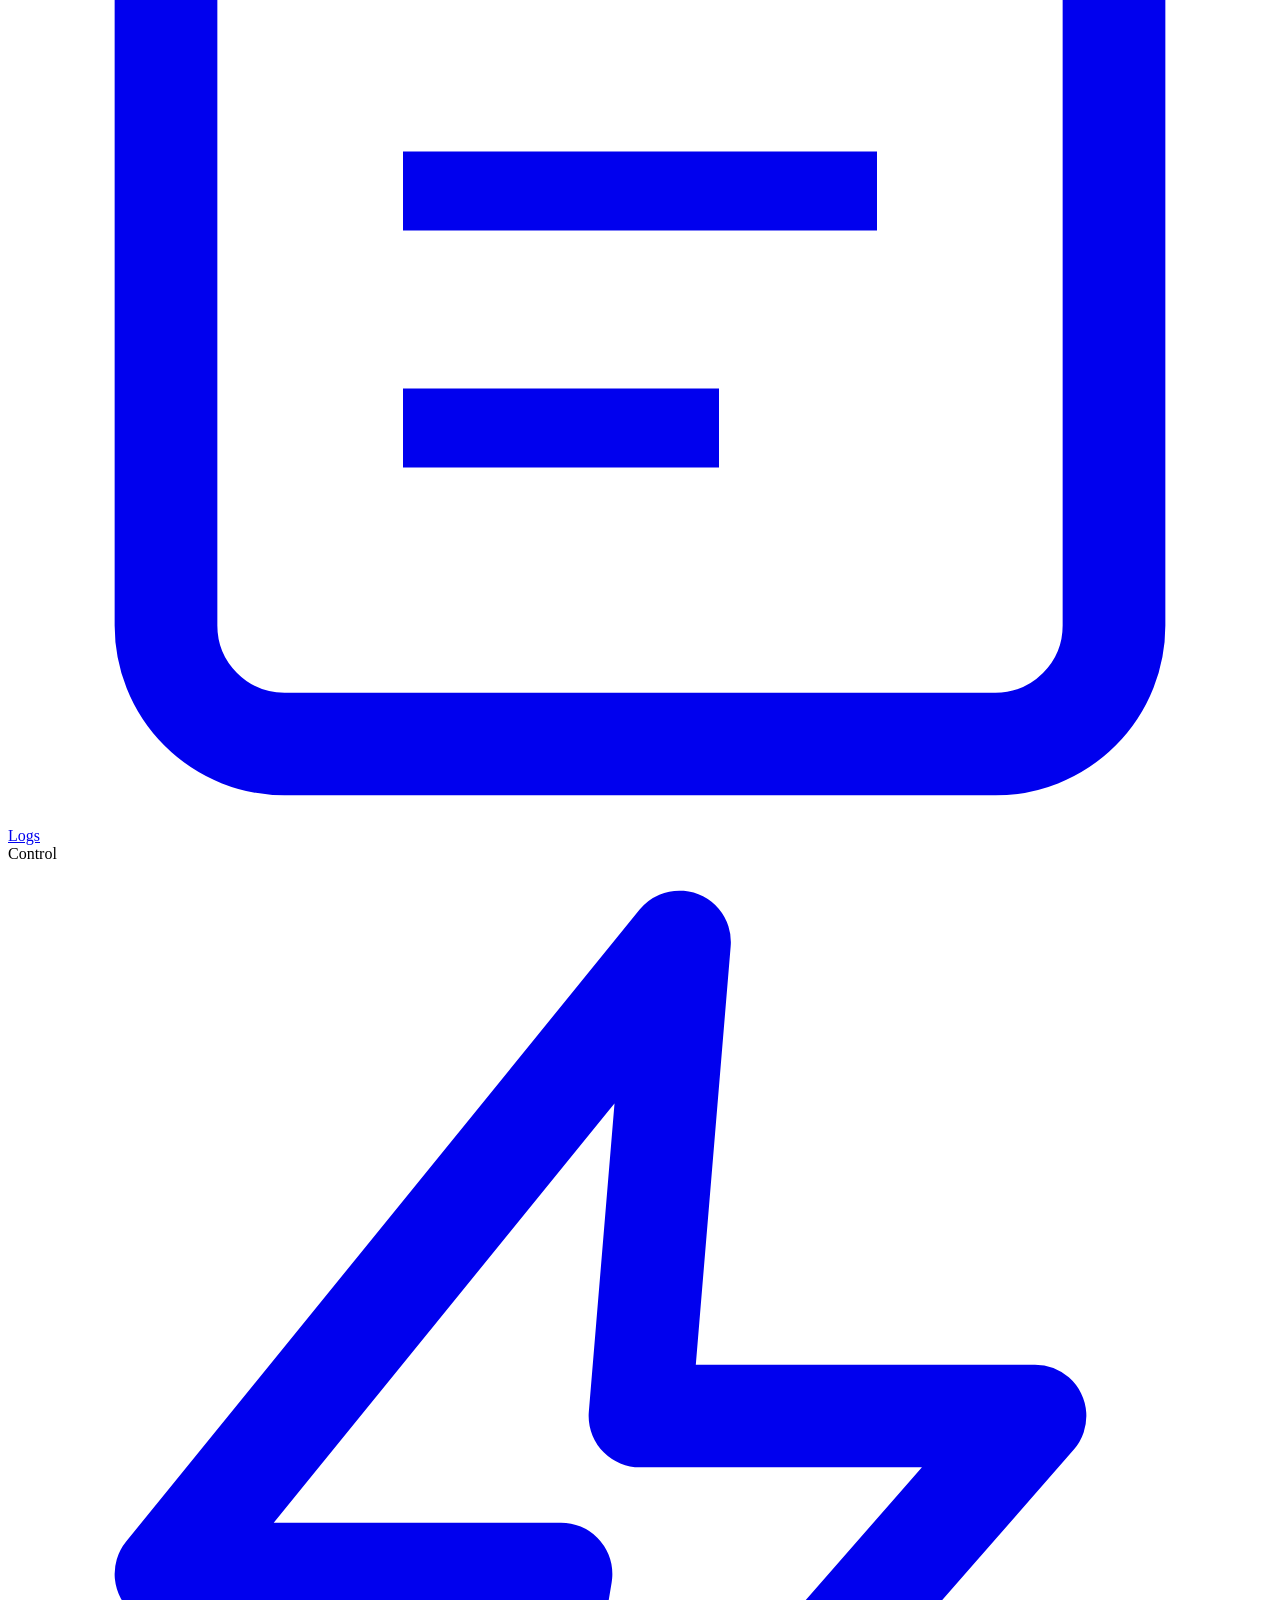
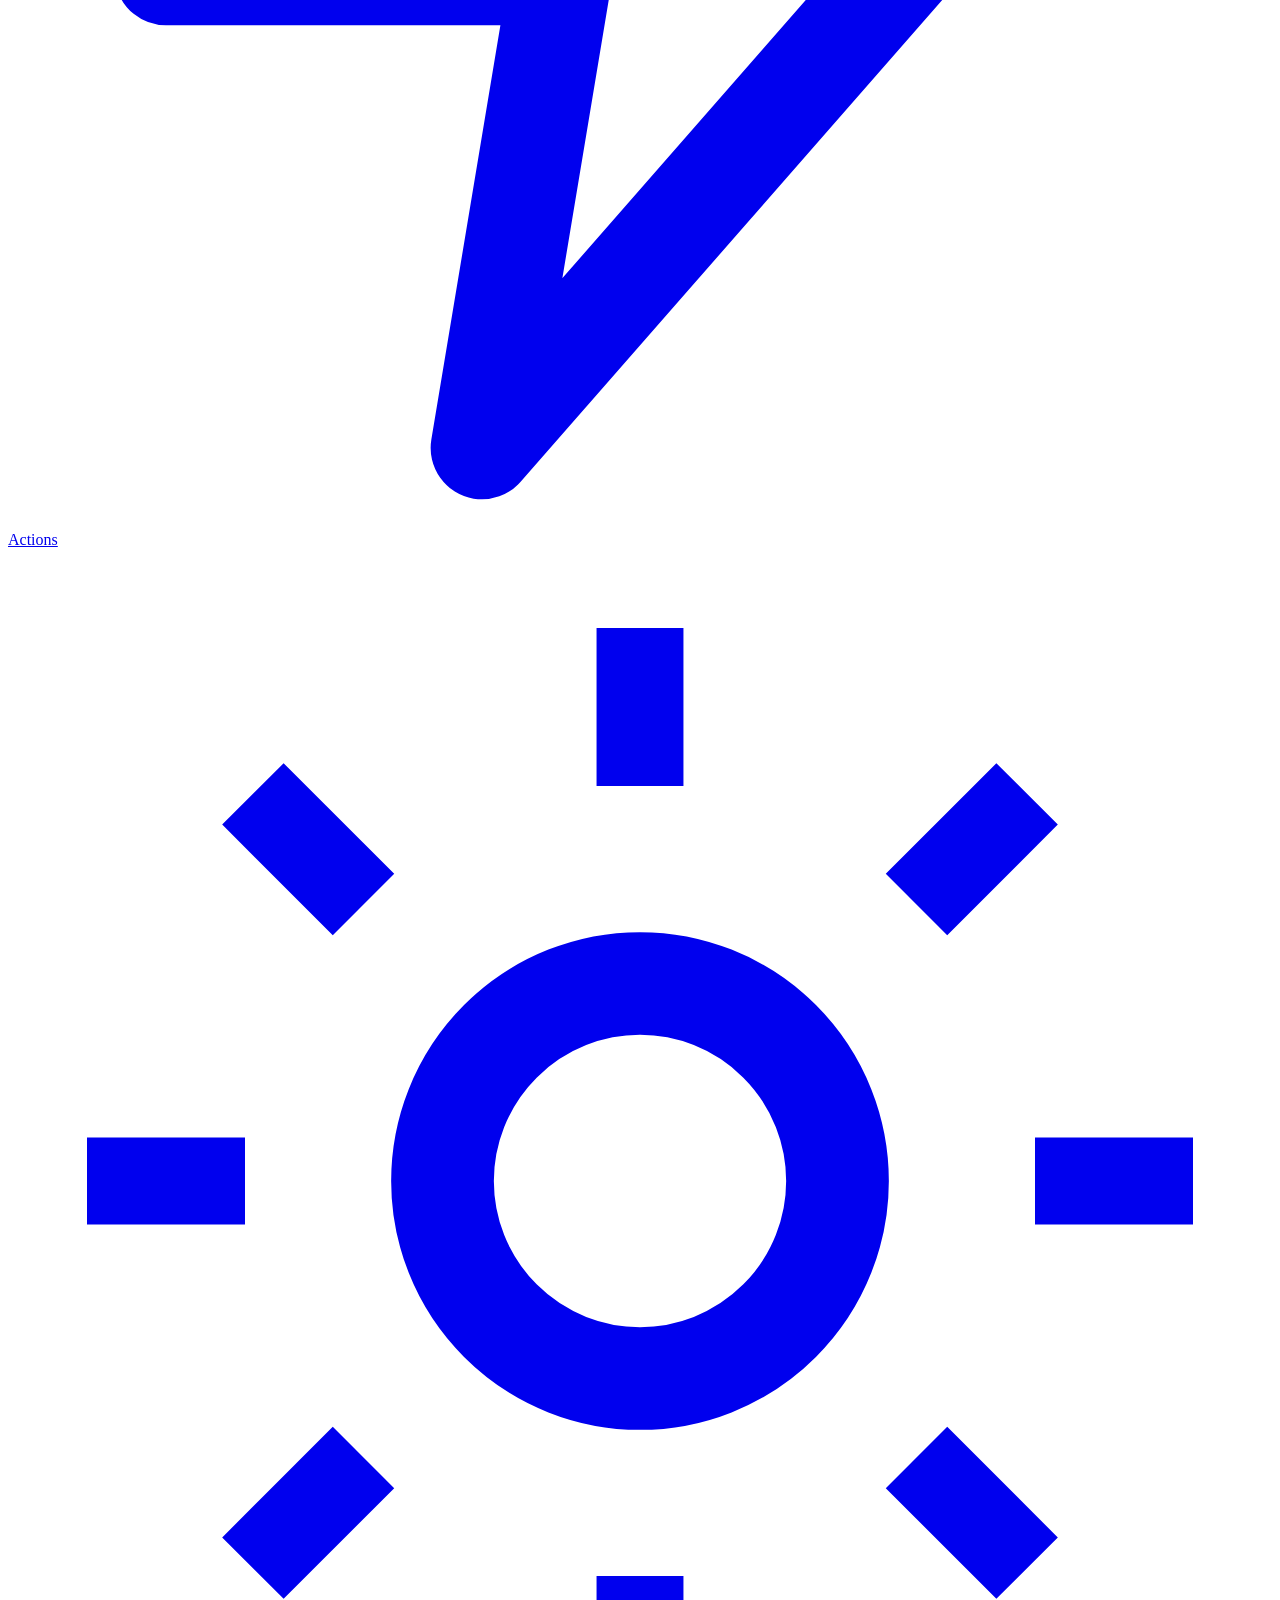
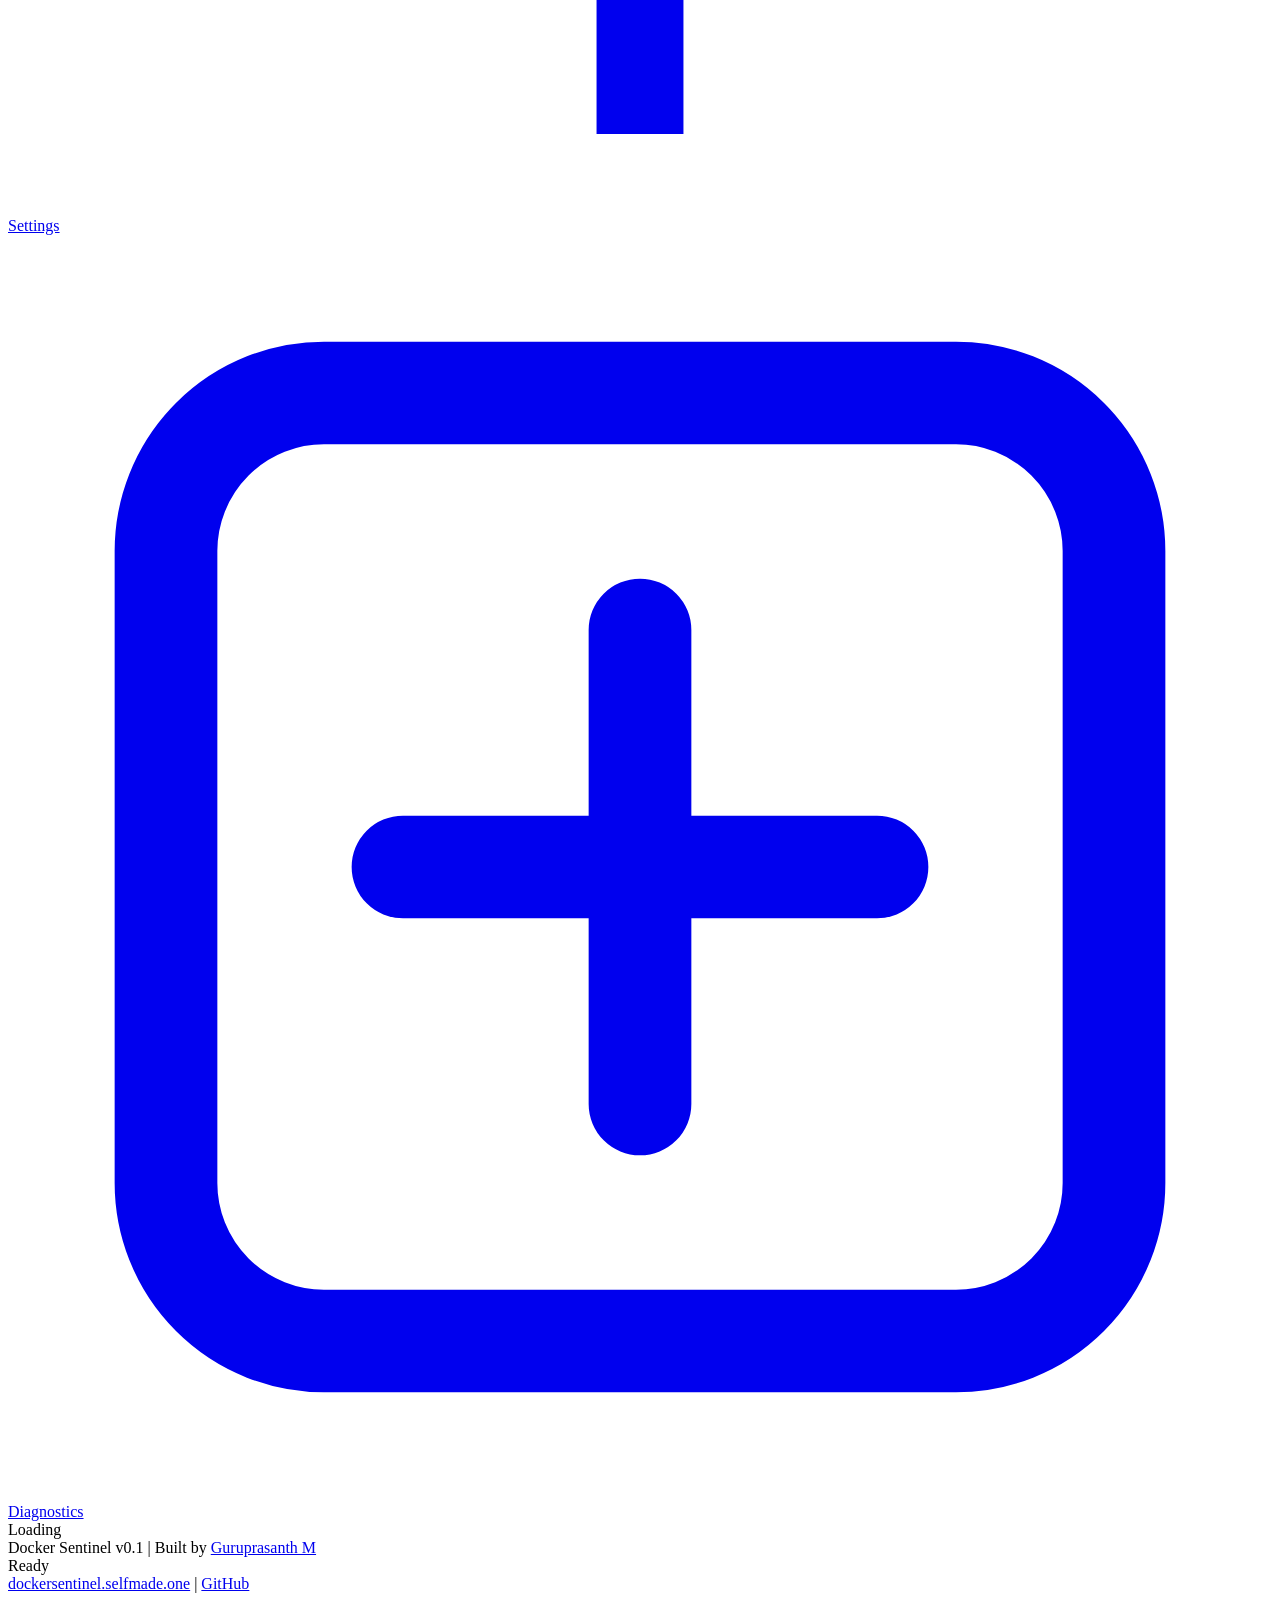
==== commit de60c744: "fix: all services — standardize version display to v0.1" ====
--- a/services/dashboard/static/index.html
+++ b/services/dashboard/static/index.html
@@ -27,7 +27,7 @@
                     <circle cx="16" cy="16" r="3" fill="#007AFF" opacity="0.8"/>
                 </svg>
                 <span class="header-title">Docker Sentinel</span>
-                <!-- <span class="header-version">v0.1.0</span> -->
+                <!-- <span class="header-version">v0.1</span> -->
             </div>
             <div class="header-center">
                 <div class="status-indicator" id="connStatus">
@@ -171,7 +171,7 @@
         <!-- Footer -->
         <footer class="footer">
             <div class="footer-left">
-                <span class="mono">Docker Sentinel v0.1.0</span>
+                <span class="mono">Docker Sentinel v0.1</span>
                 <span class="footer-sep">|</span>
                 <span>Built by <a href="https://github.com/Guruprasanth-M" target="_blank" rel="noopener">Guruprasanth M</a></span>
             </div>
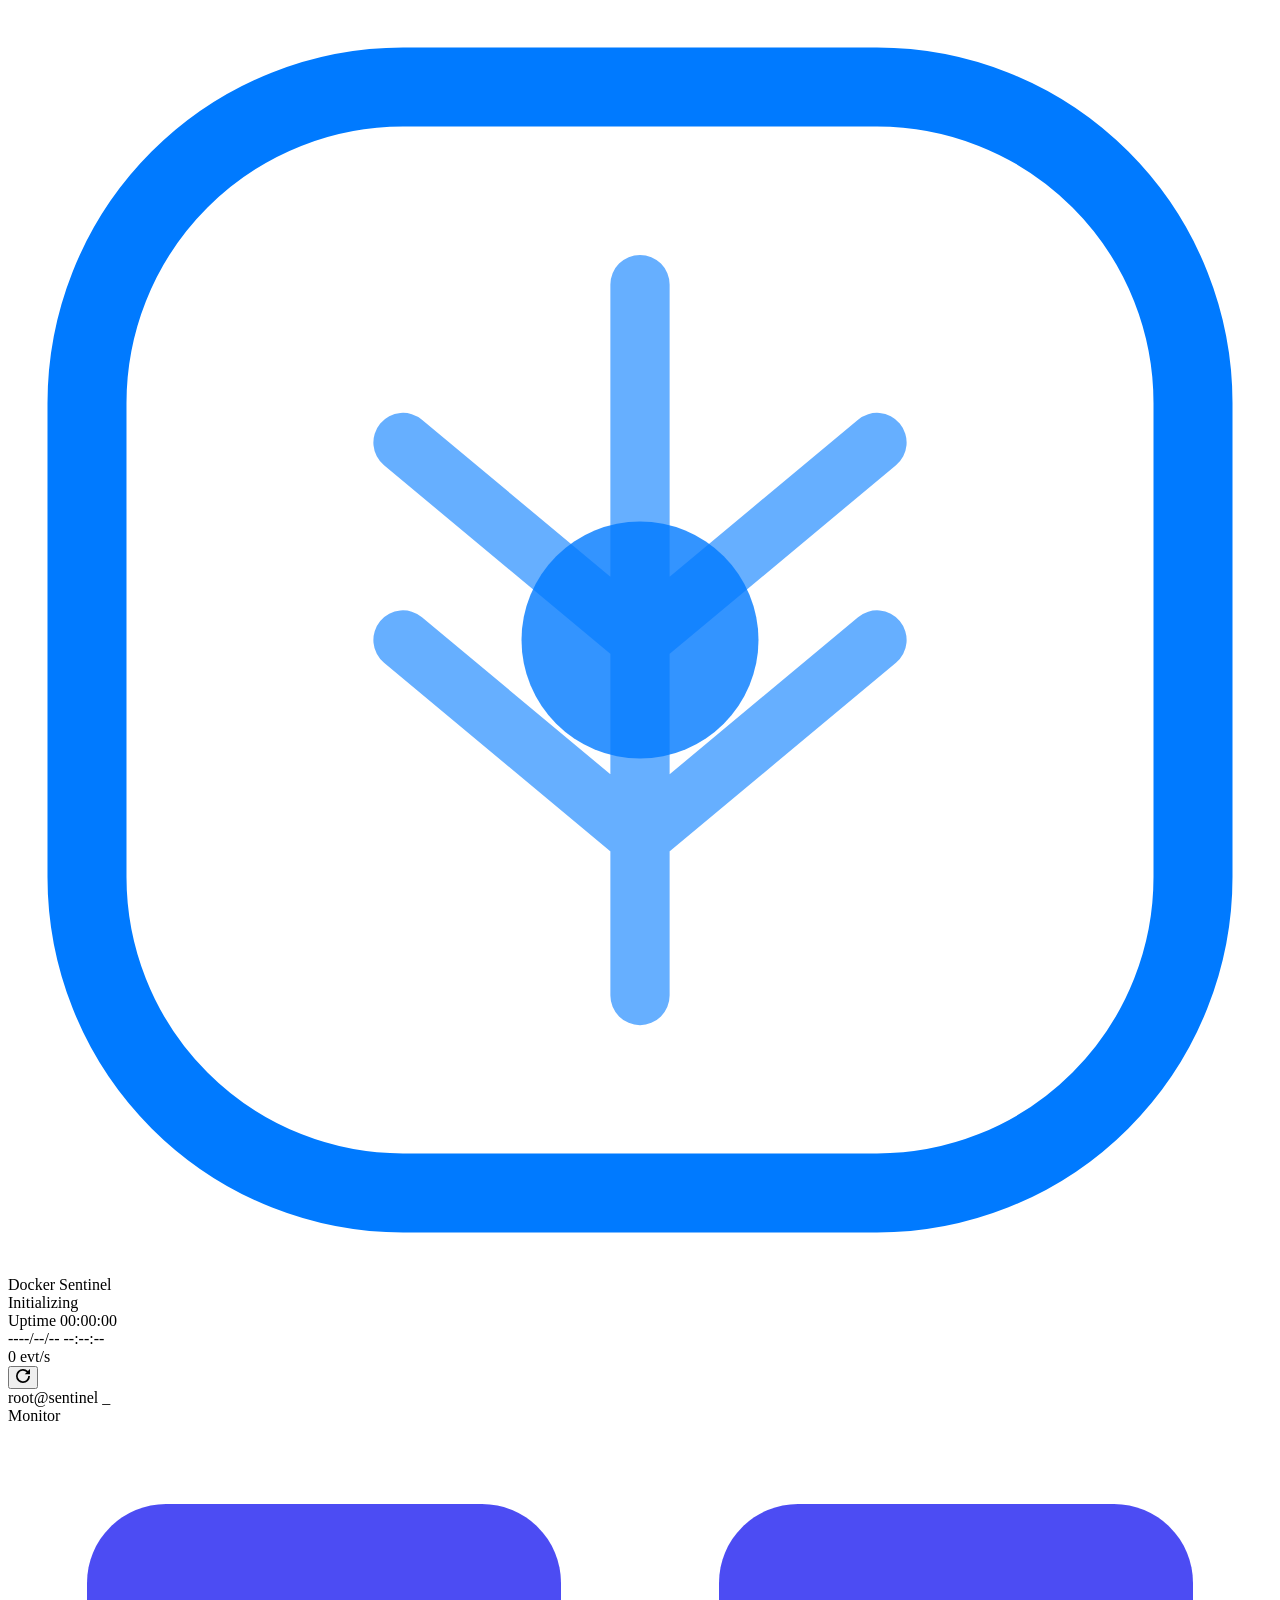
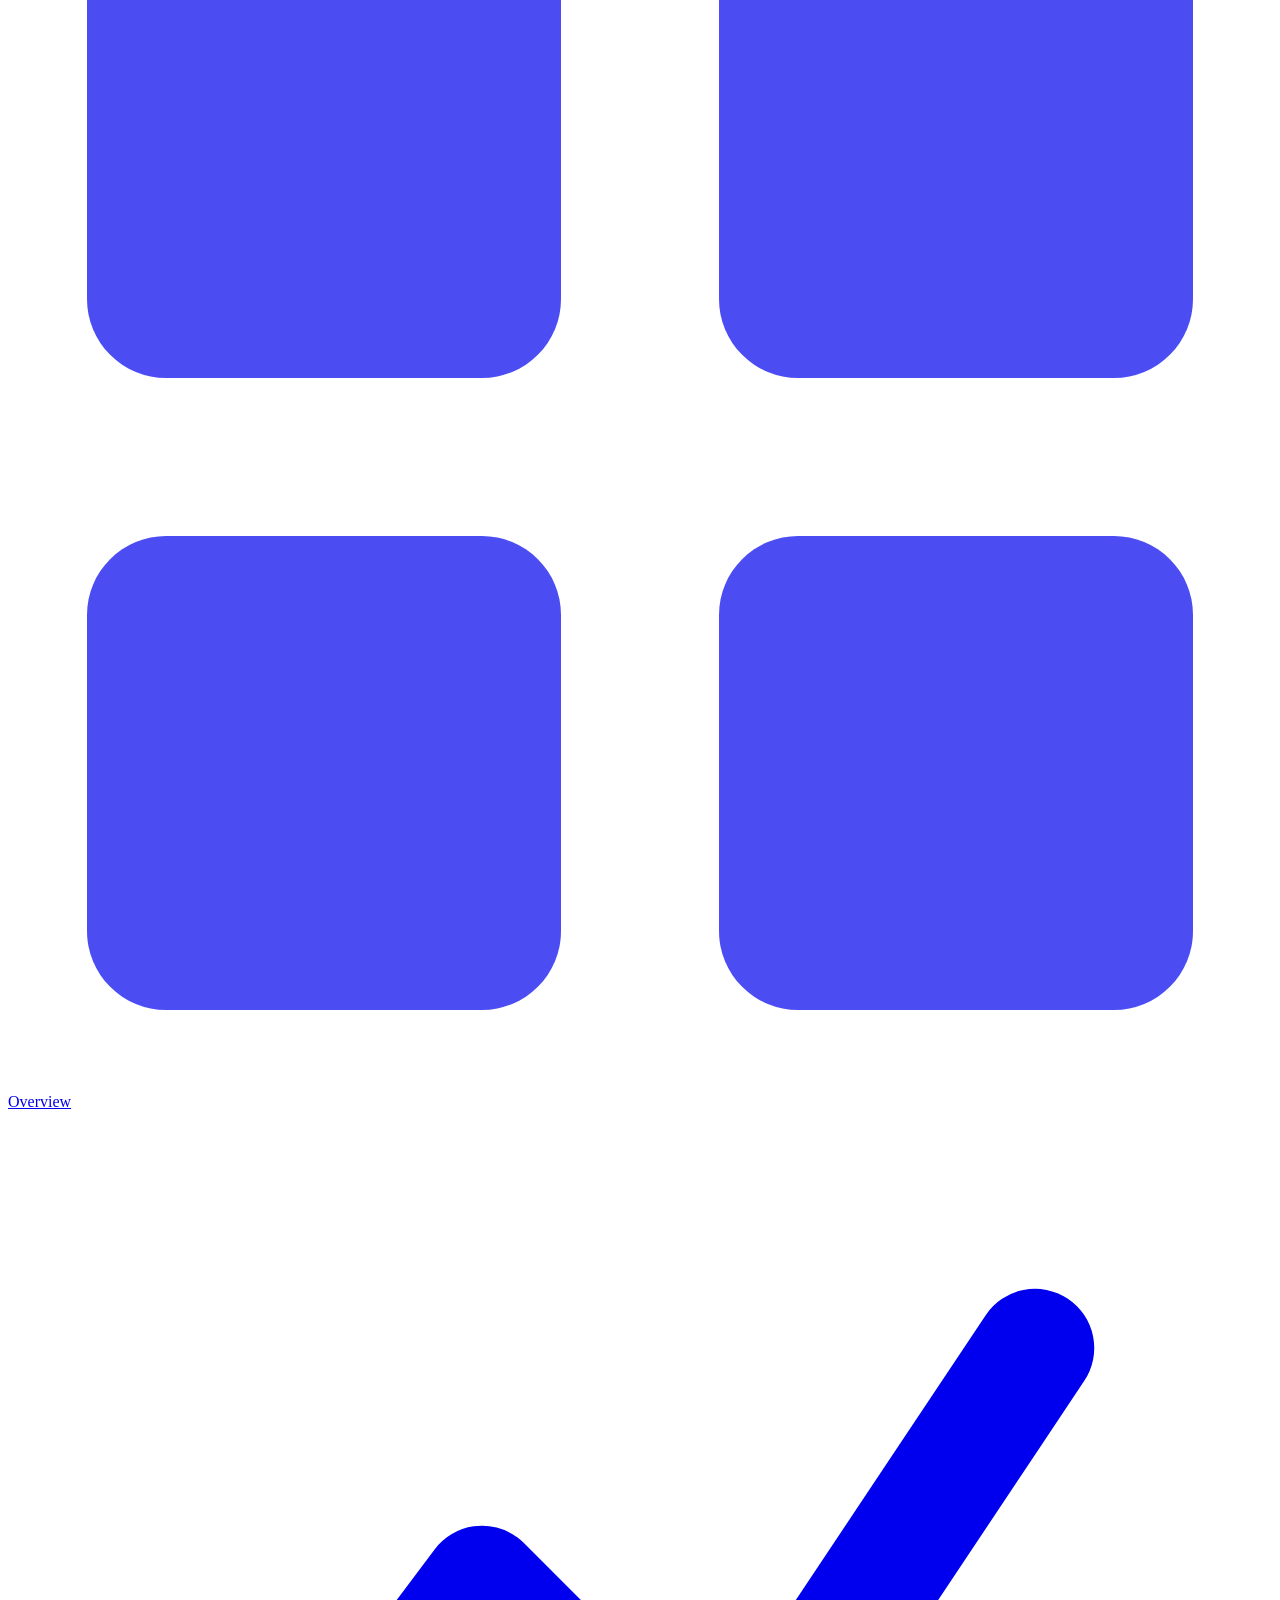
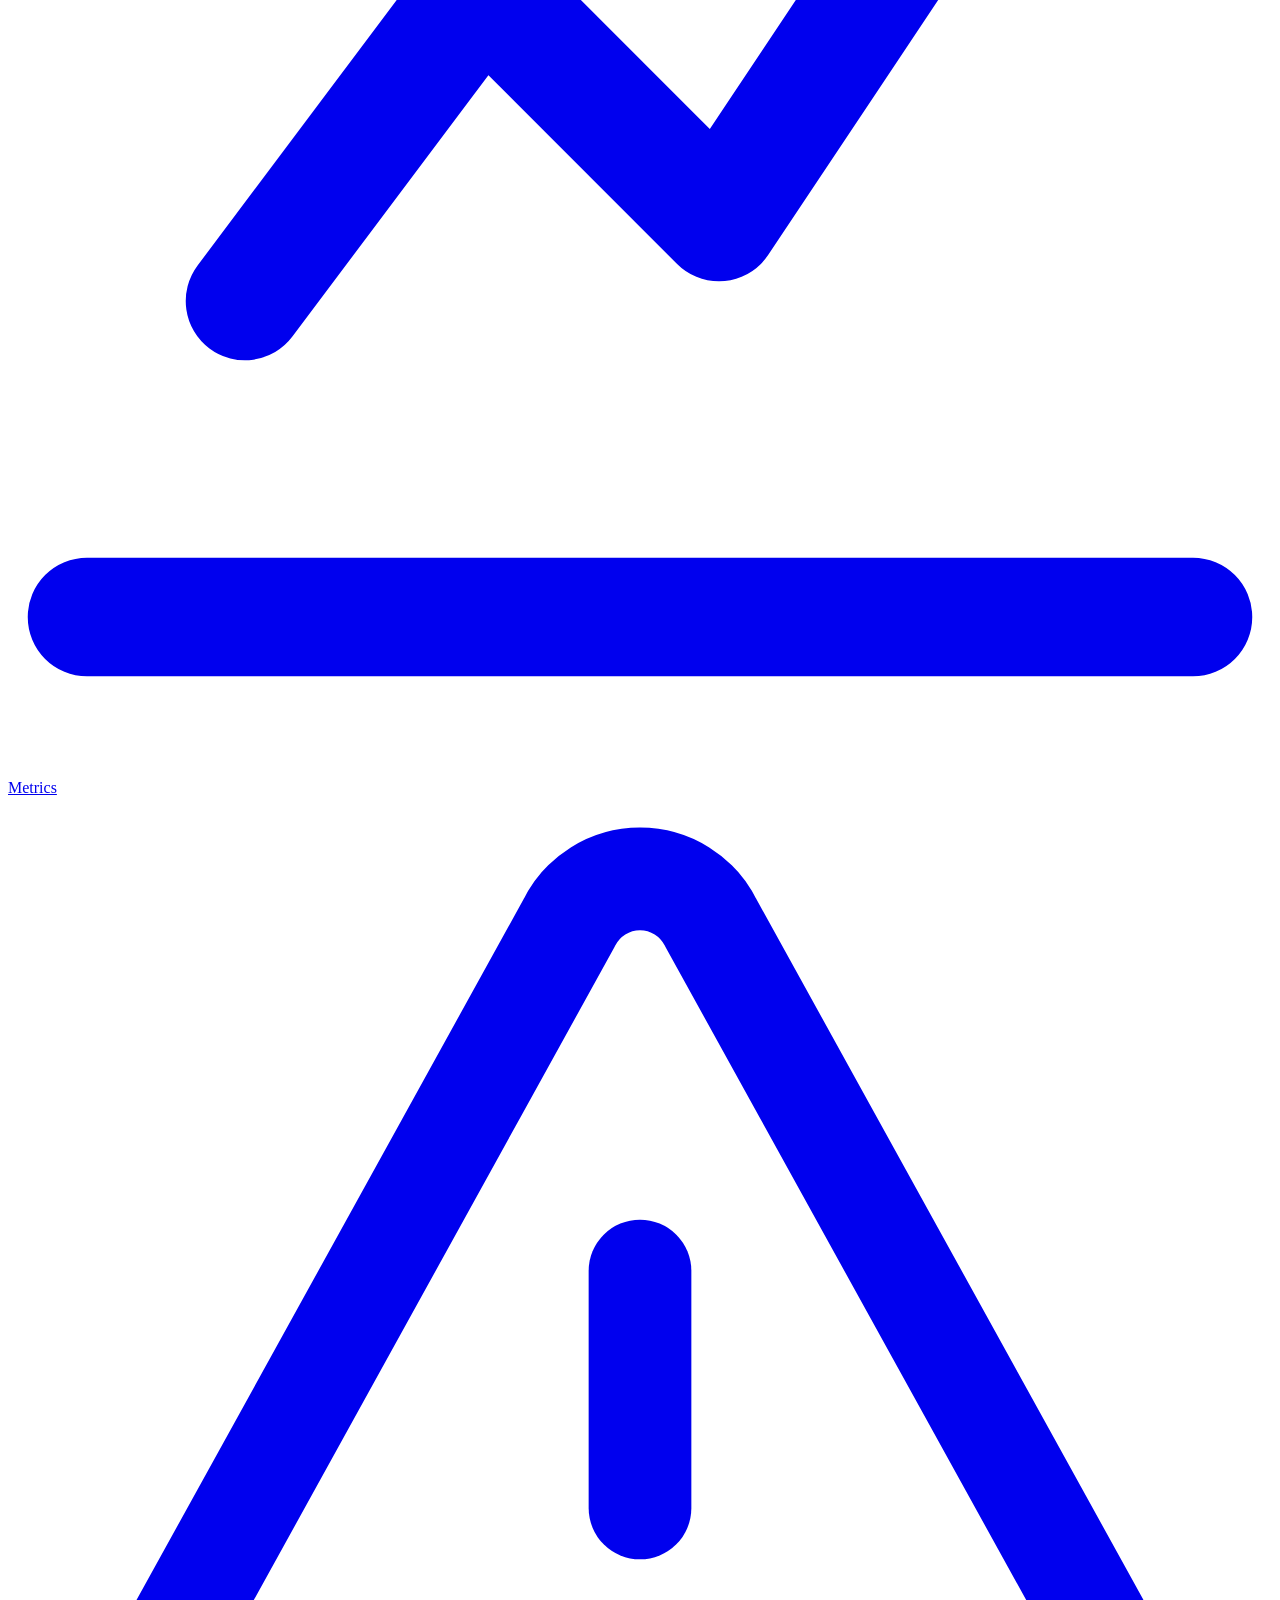
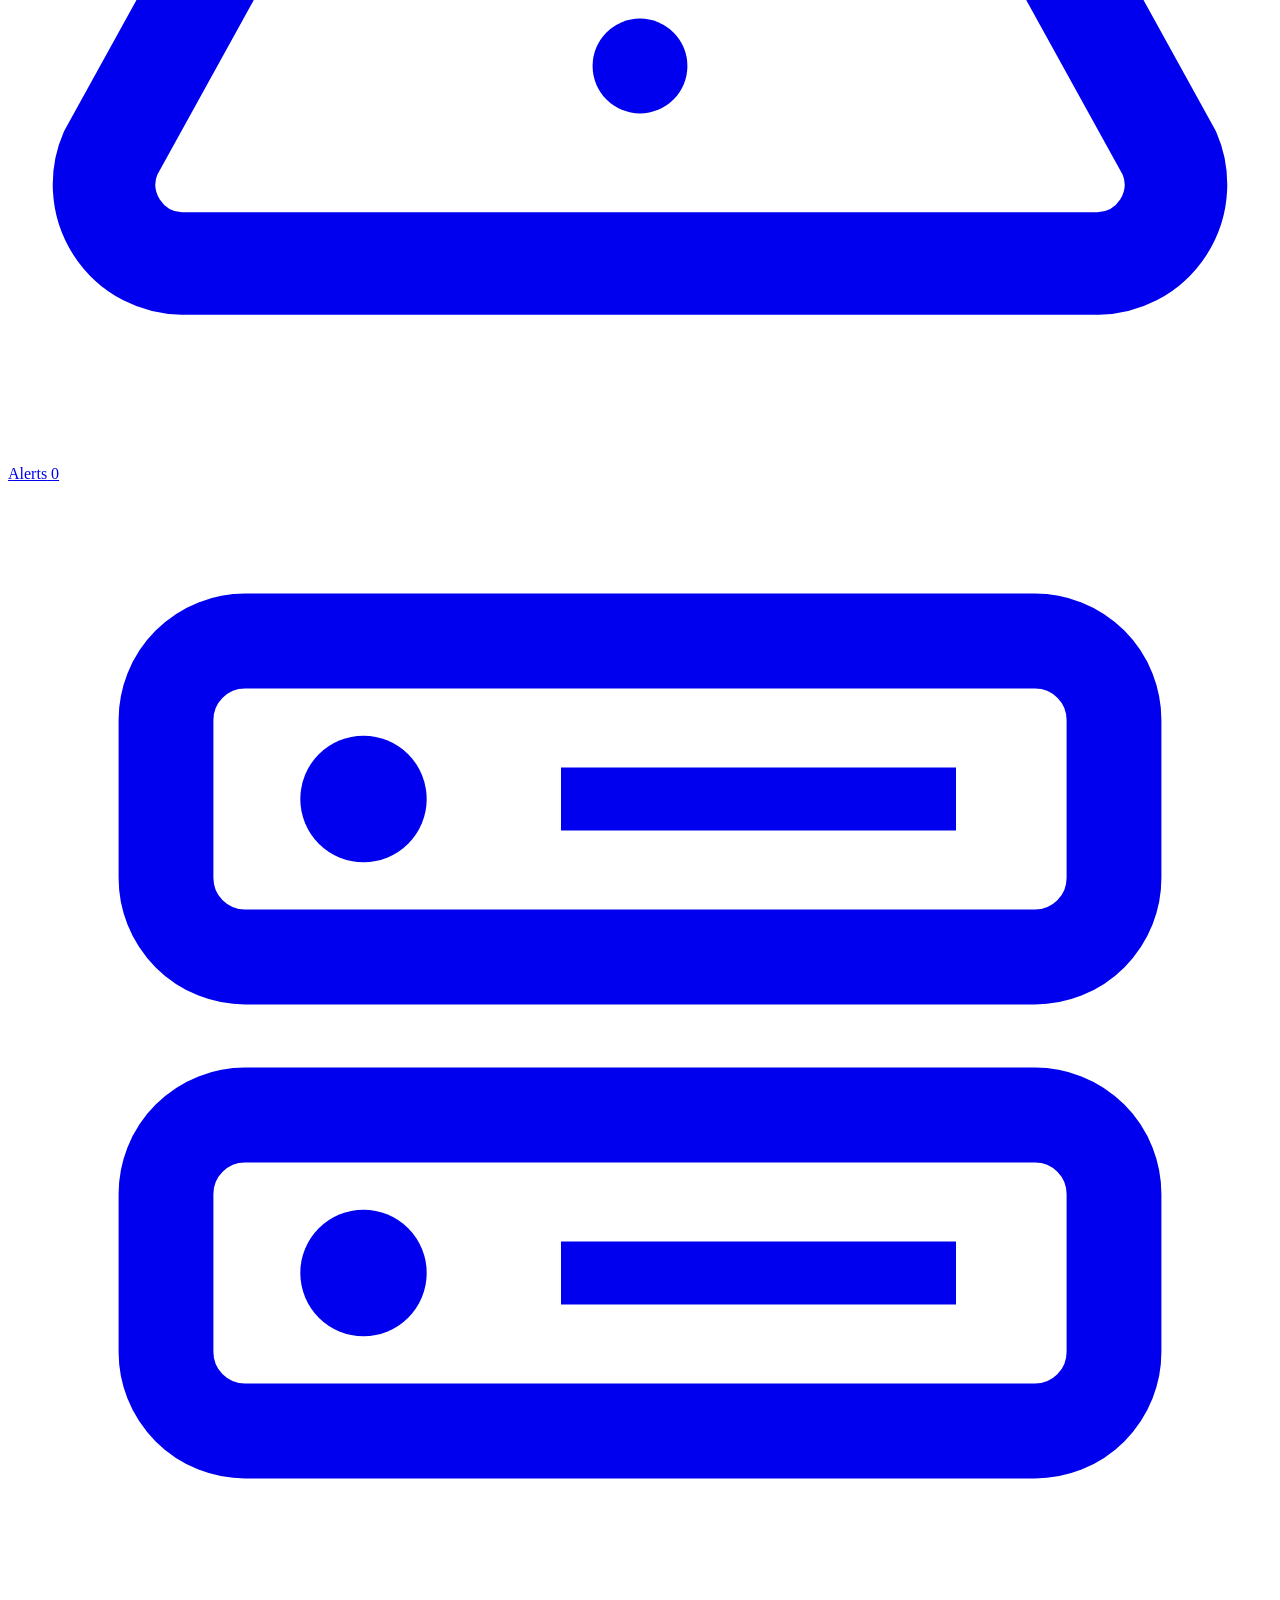
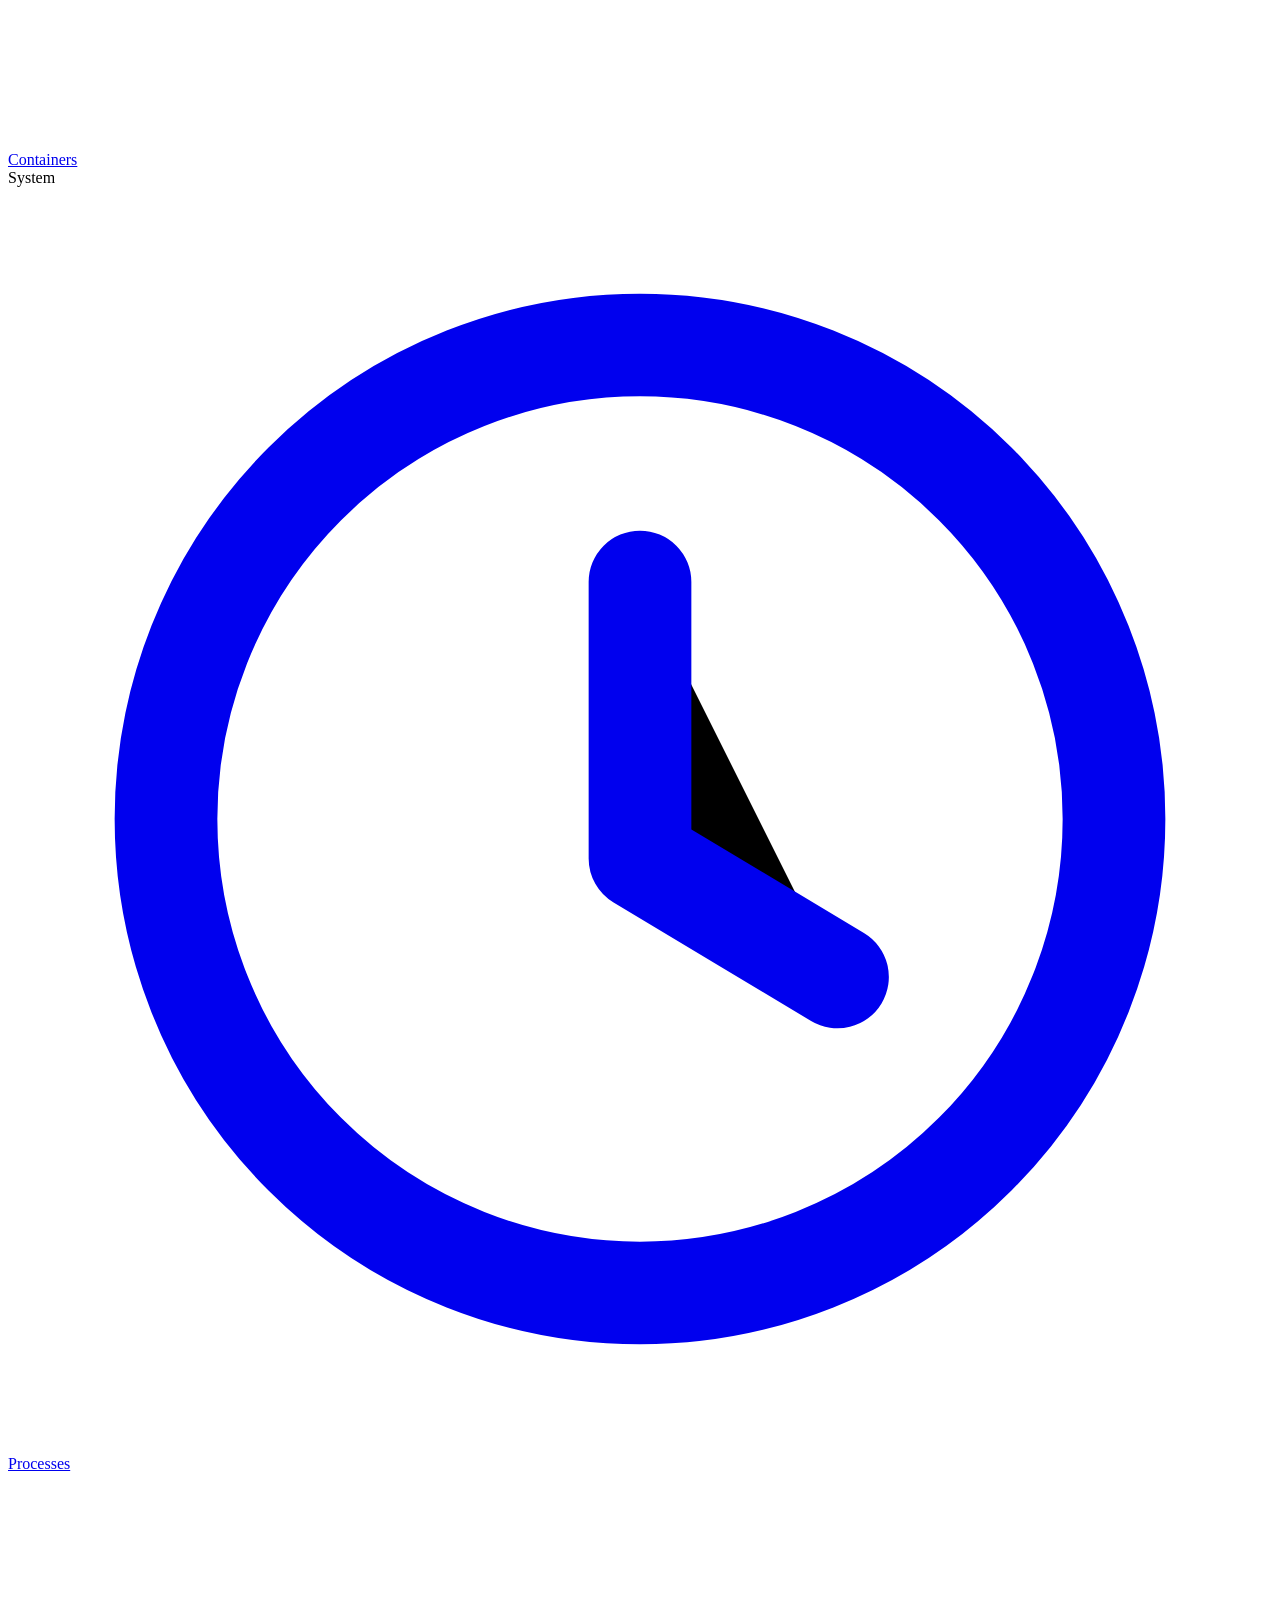
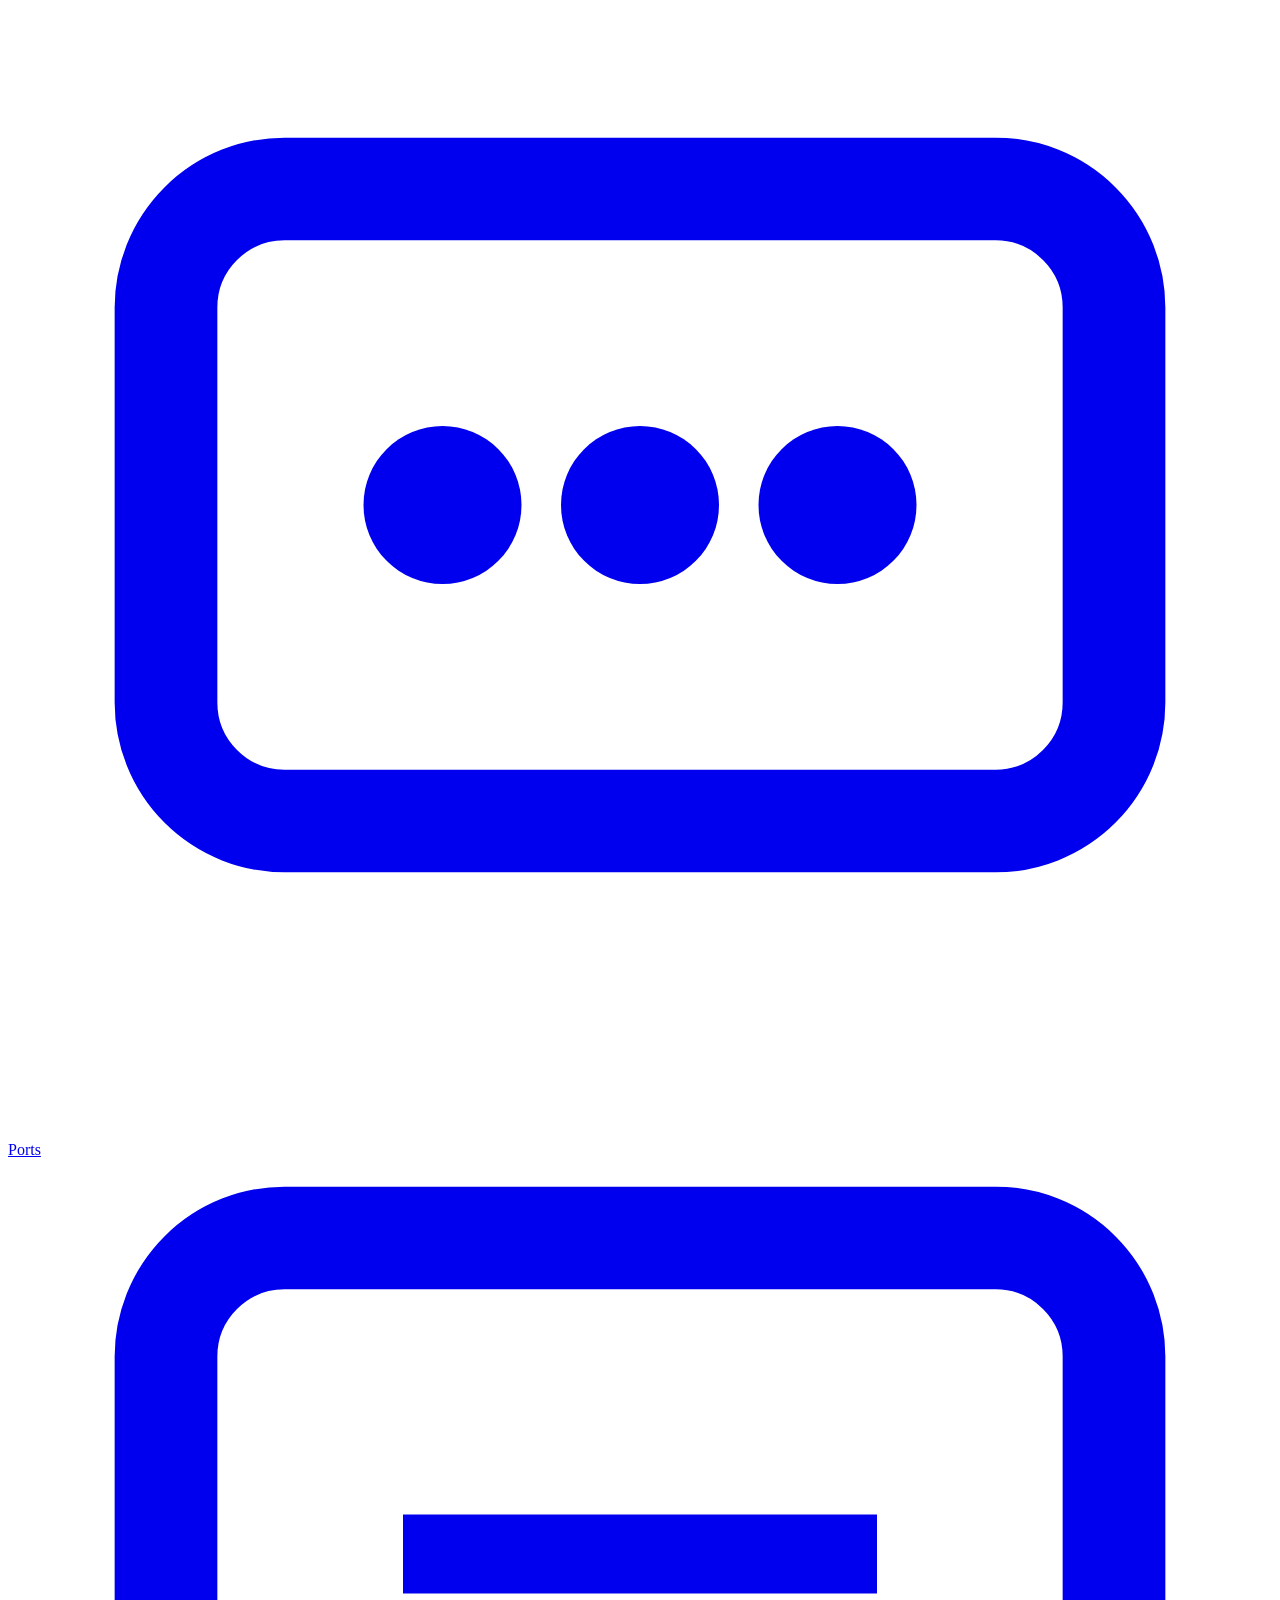
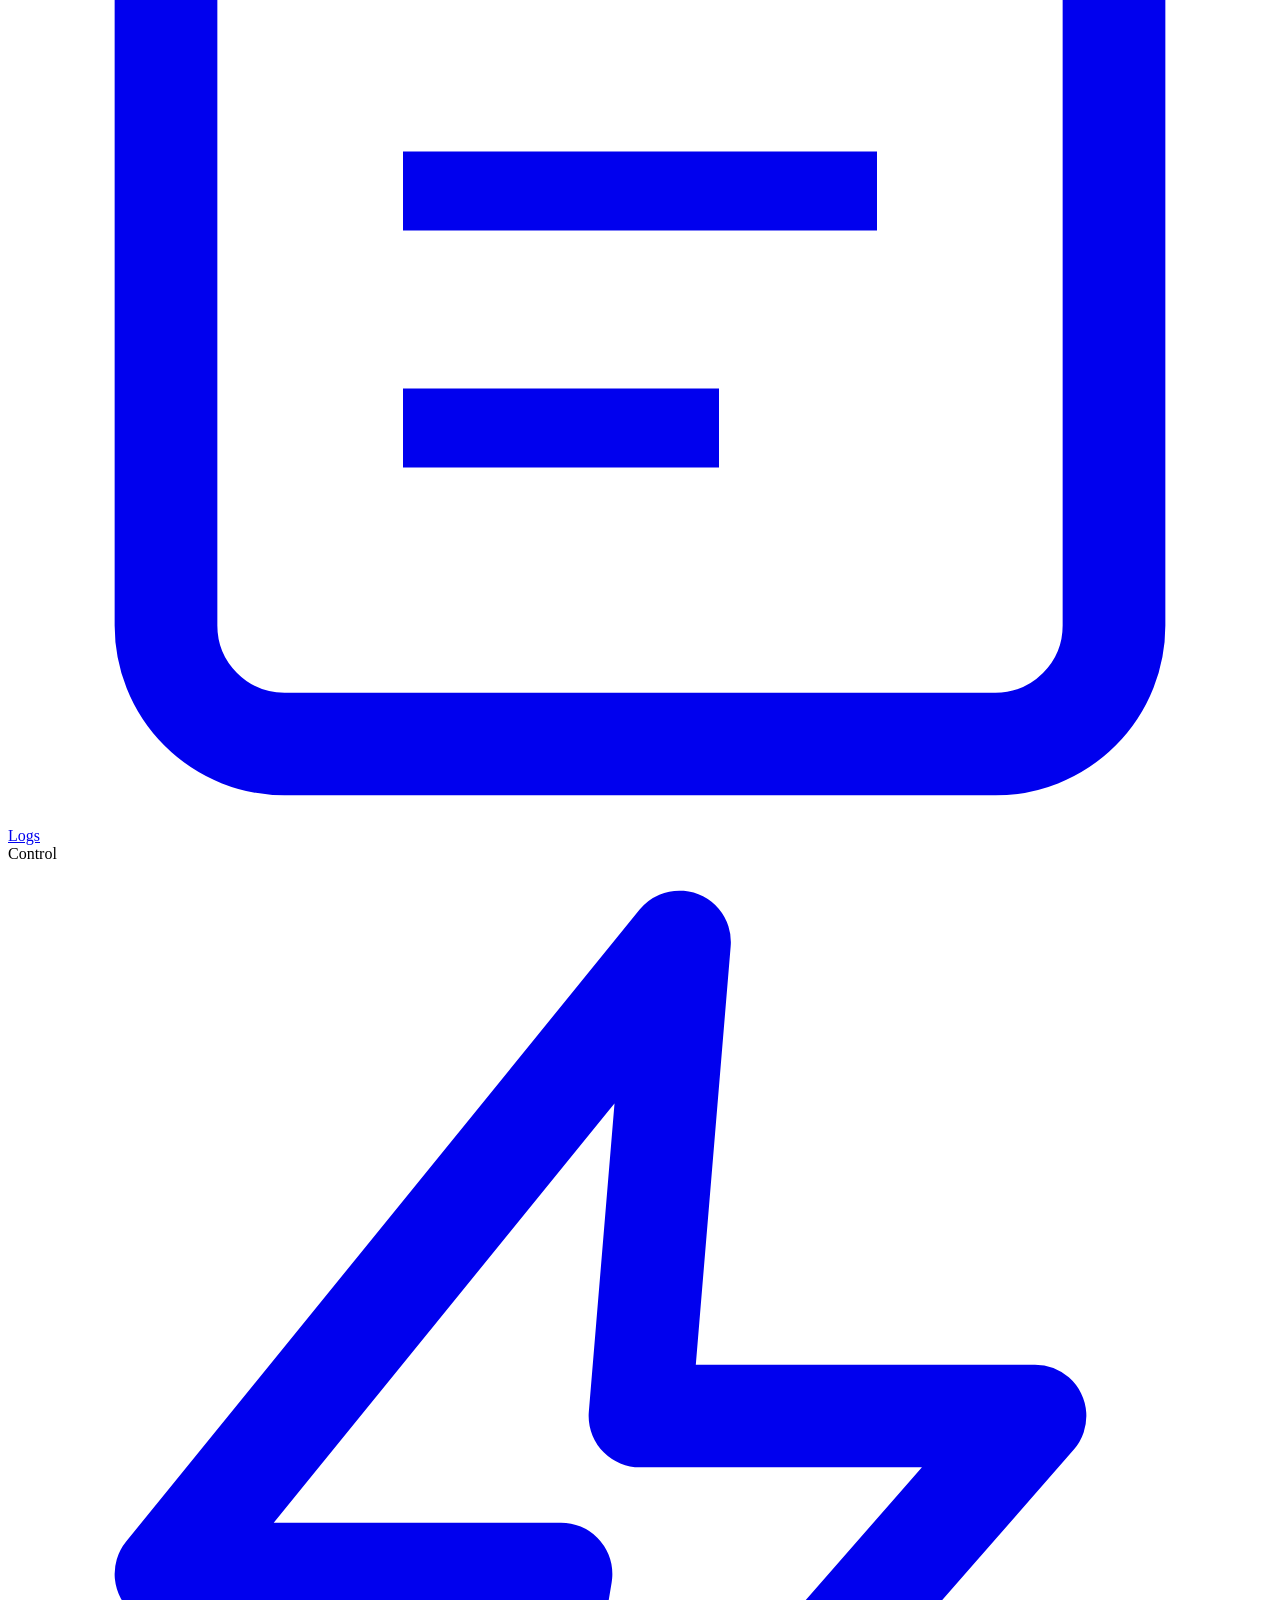
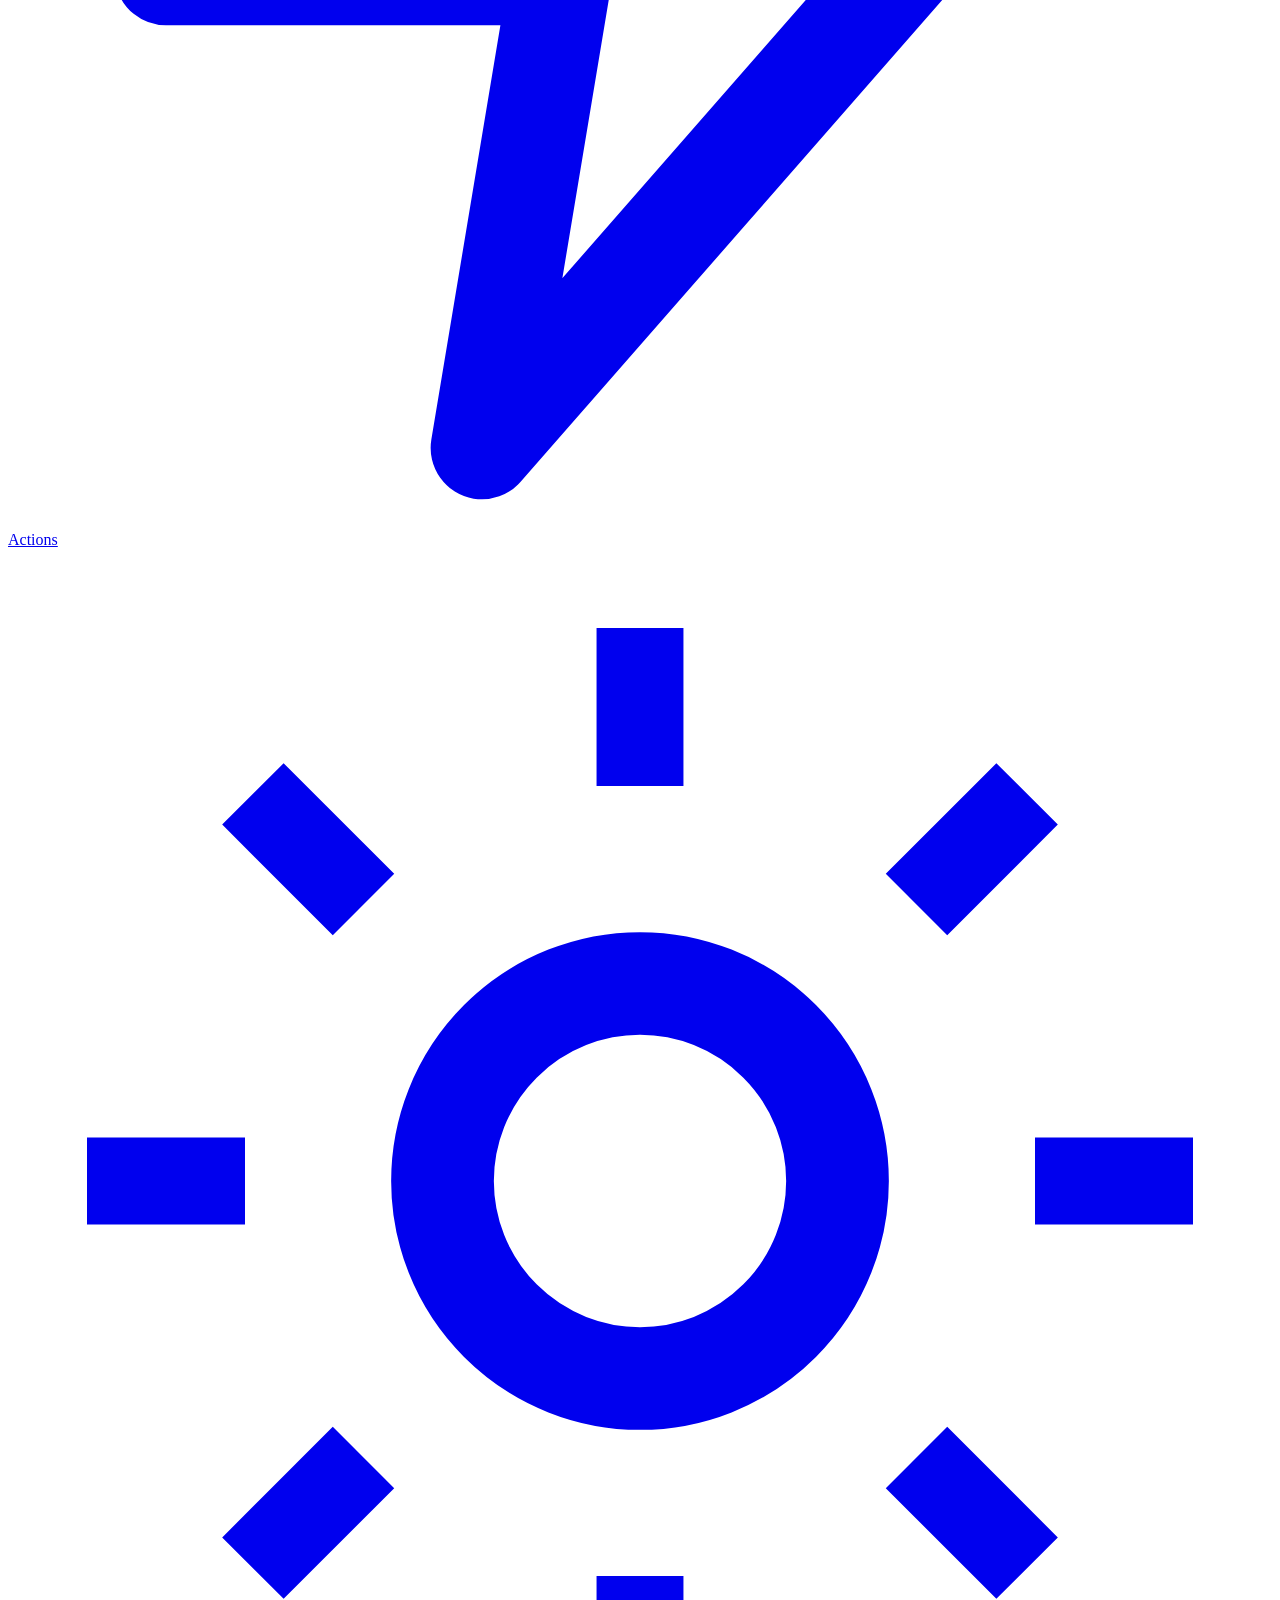
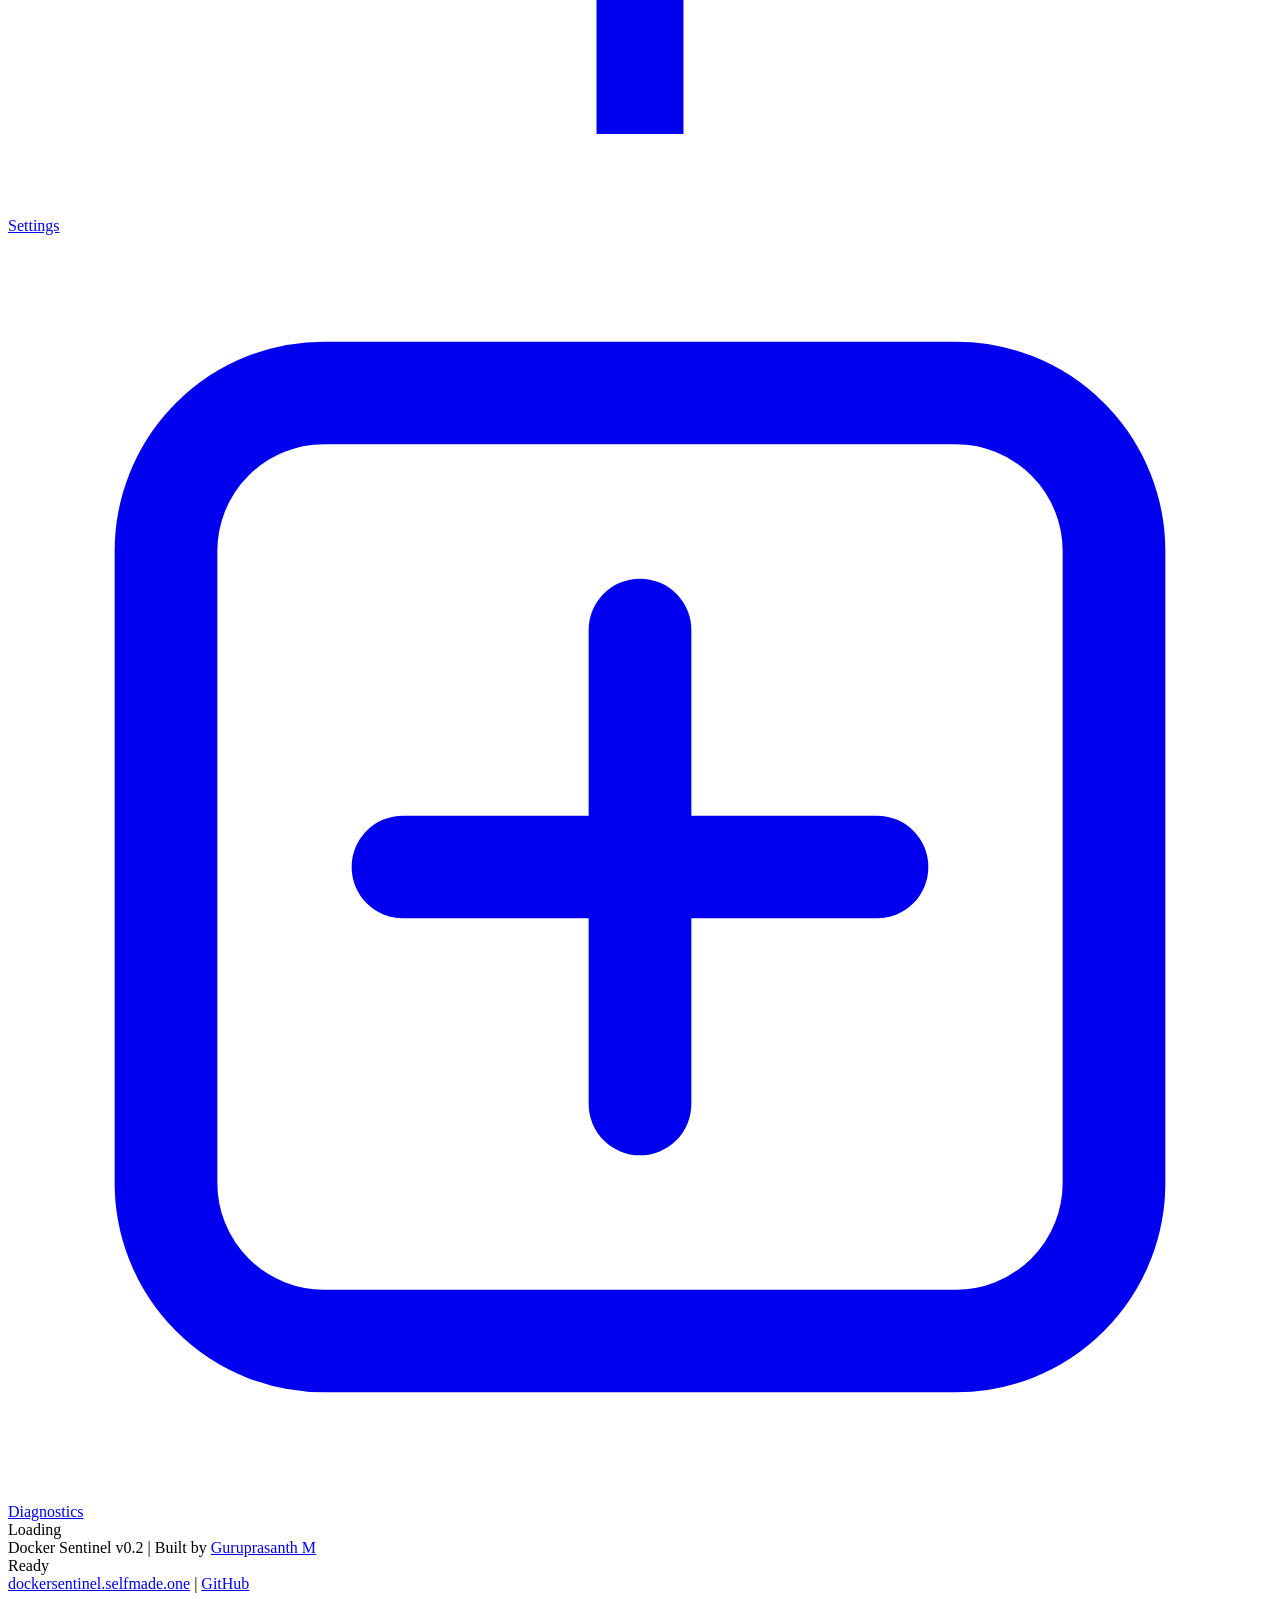
==== commit 64bc4702: "chore: bump version v0.1 → v0.2, update LICENSE to 2026" ====
--- a/services/dashboard/static/index.html
+++ b/services/dashboard/static/index.html
@@ -27,7 +27,7 @@
                     <circle cx="16" cy="16" r="3" fill="#007AFF" opacity="0.8"/>
                 </svg>
                 <span class="header-title">Docker Sentinel</span>
-                <!-- <span class="header-version">v0.1</span> -->
+                <!-- <span class="header-version">v0.2</span> -->
             </div>
             <div class="header-center">
                 <div class="status-indicator" id="connStatus">
@@ -171,7 +171,7 @@
         <!-- Footer -->
         <footer class="footer">
             <div class="footer-left">
-                <span class="mono">Docker Sentinel v0.1</span>
+                <span class="mono">Docker Sentinel v0.2</span>
                 <span class="footer-sep">|</span>
                 <span>Built by <a href="https://github.com/Guruprasanth-M" target="_blank" rel="noopener">Guruprasanth M</a></span>
             </div>
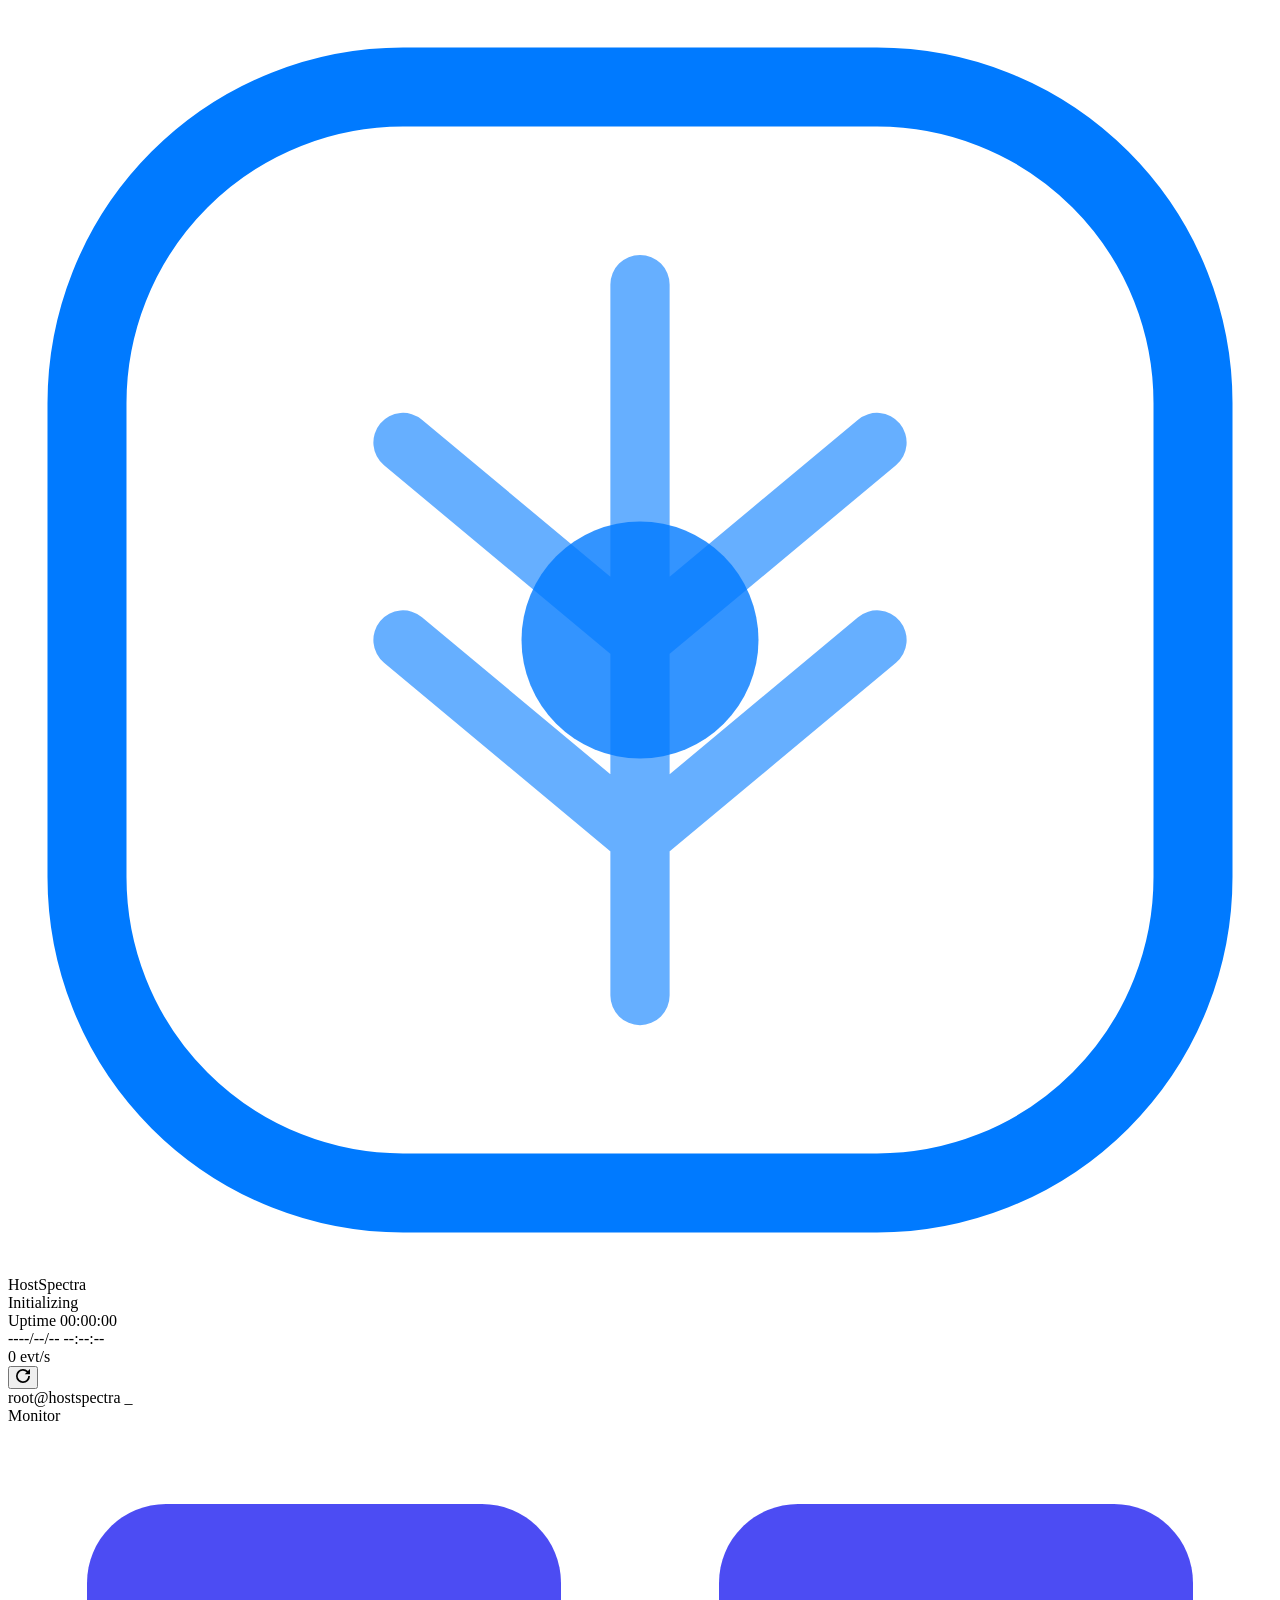
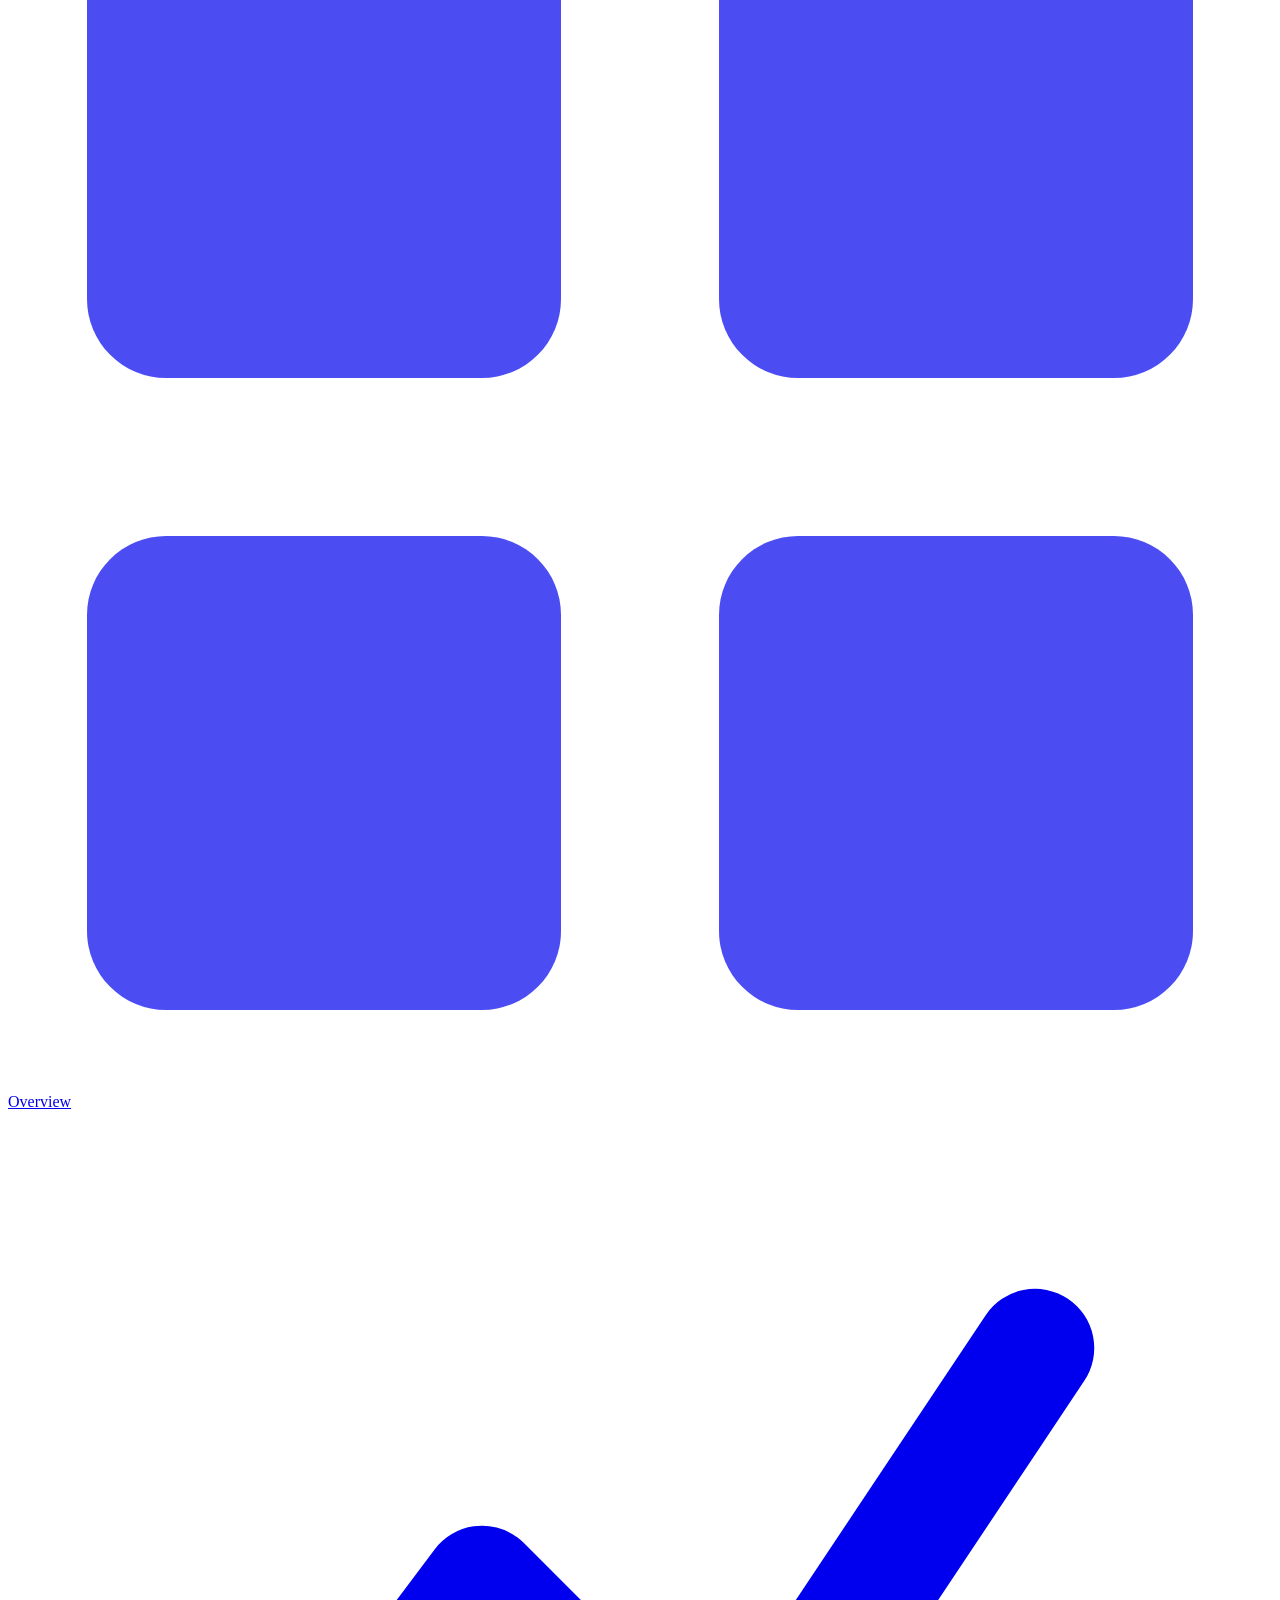
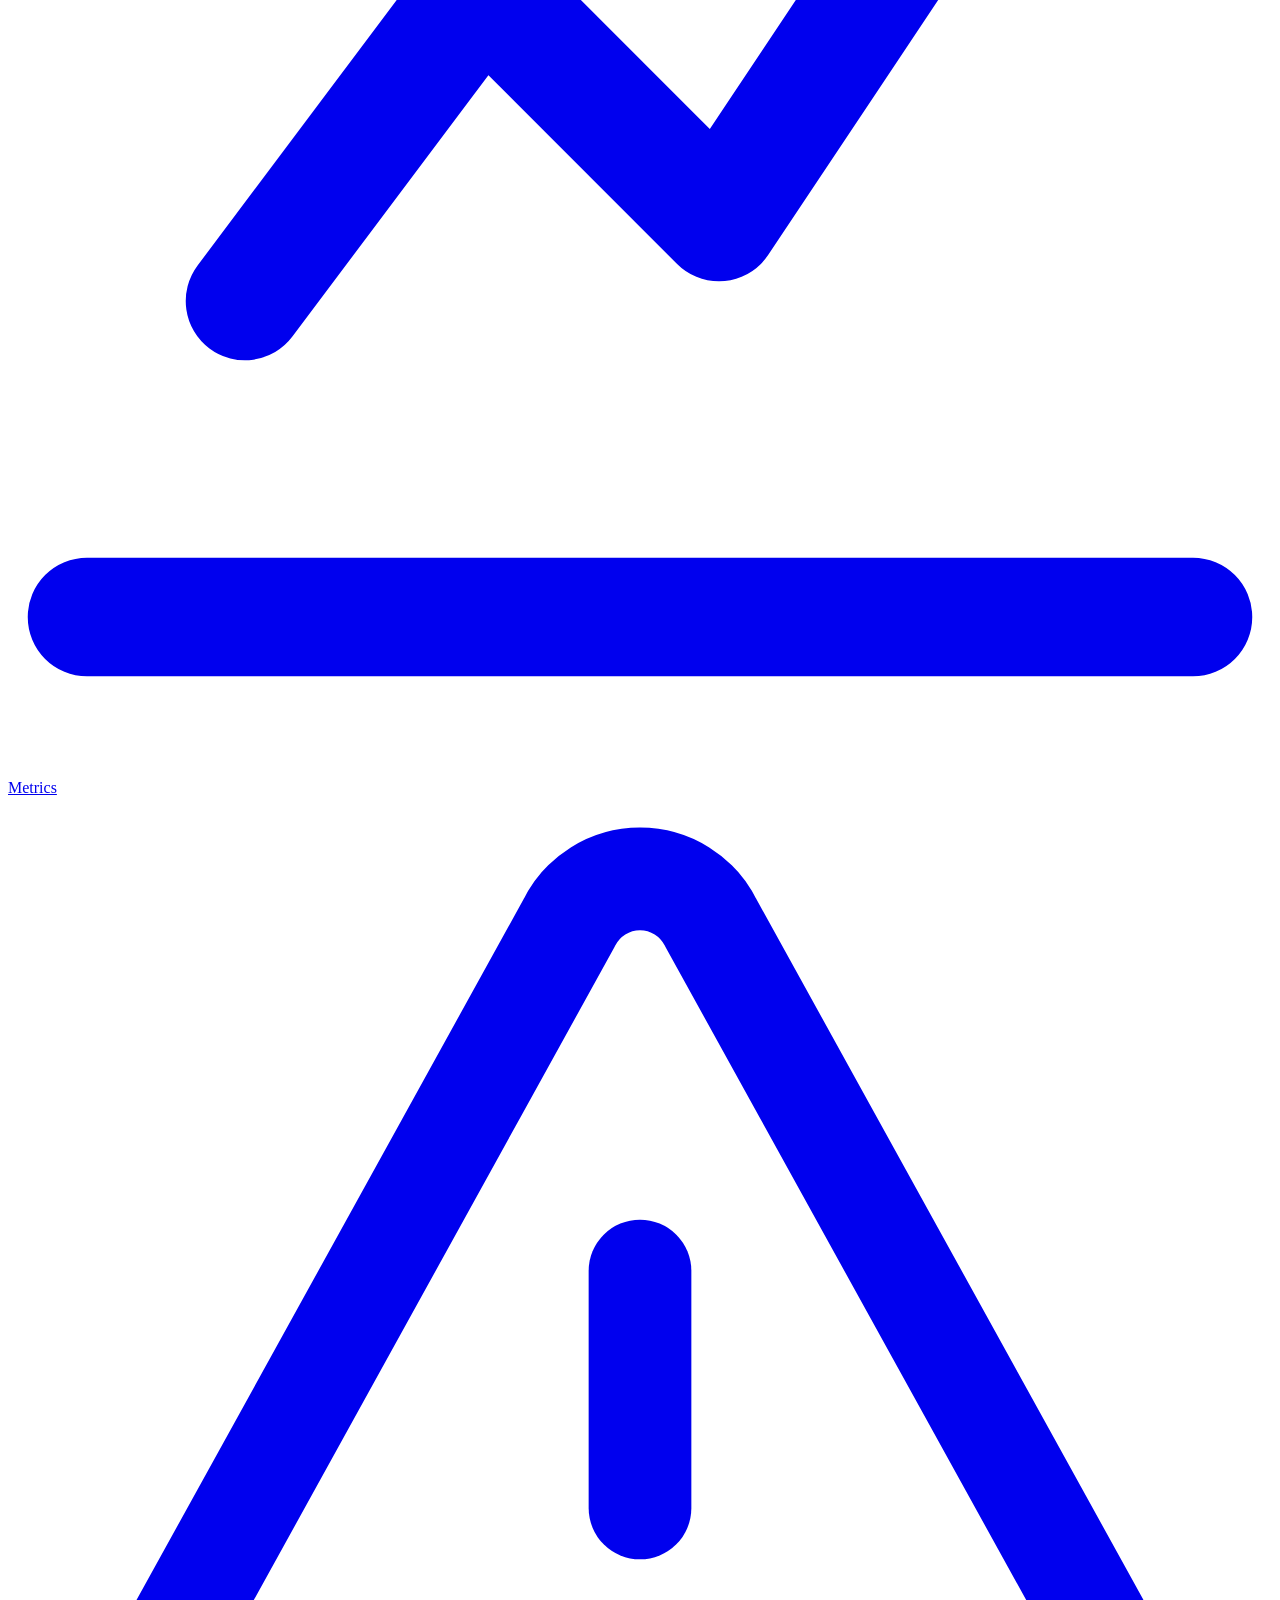
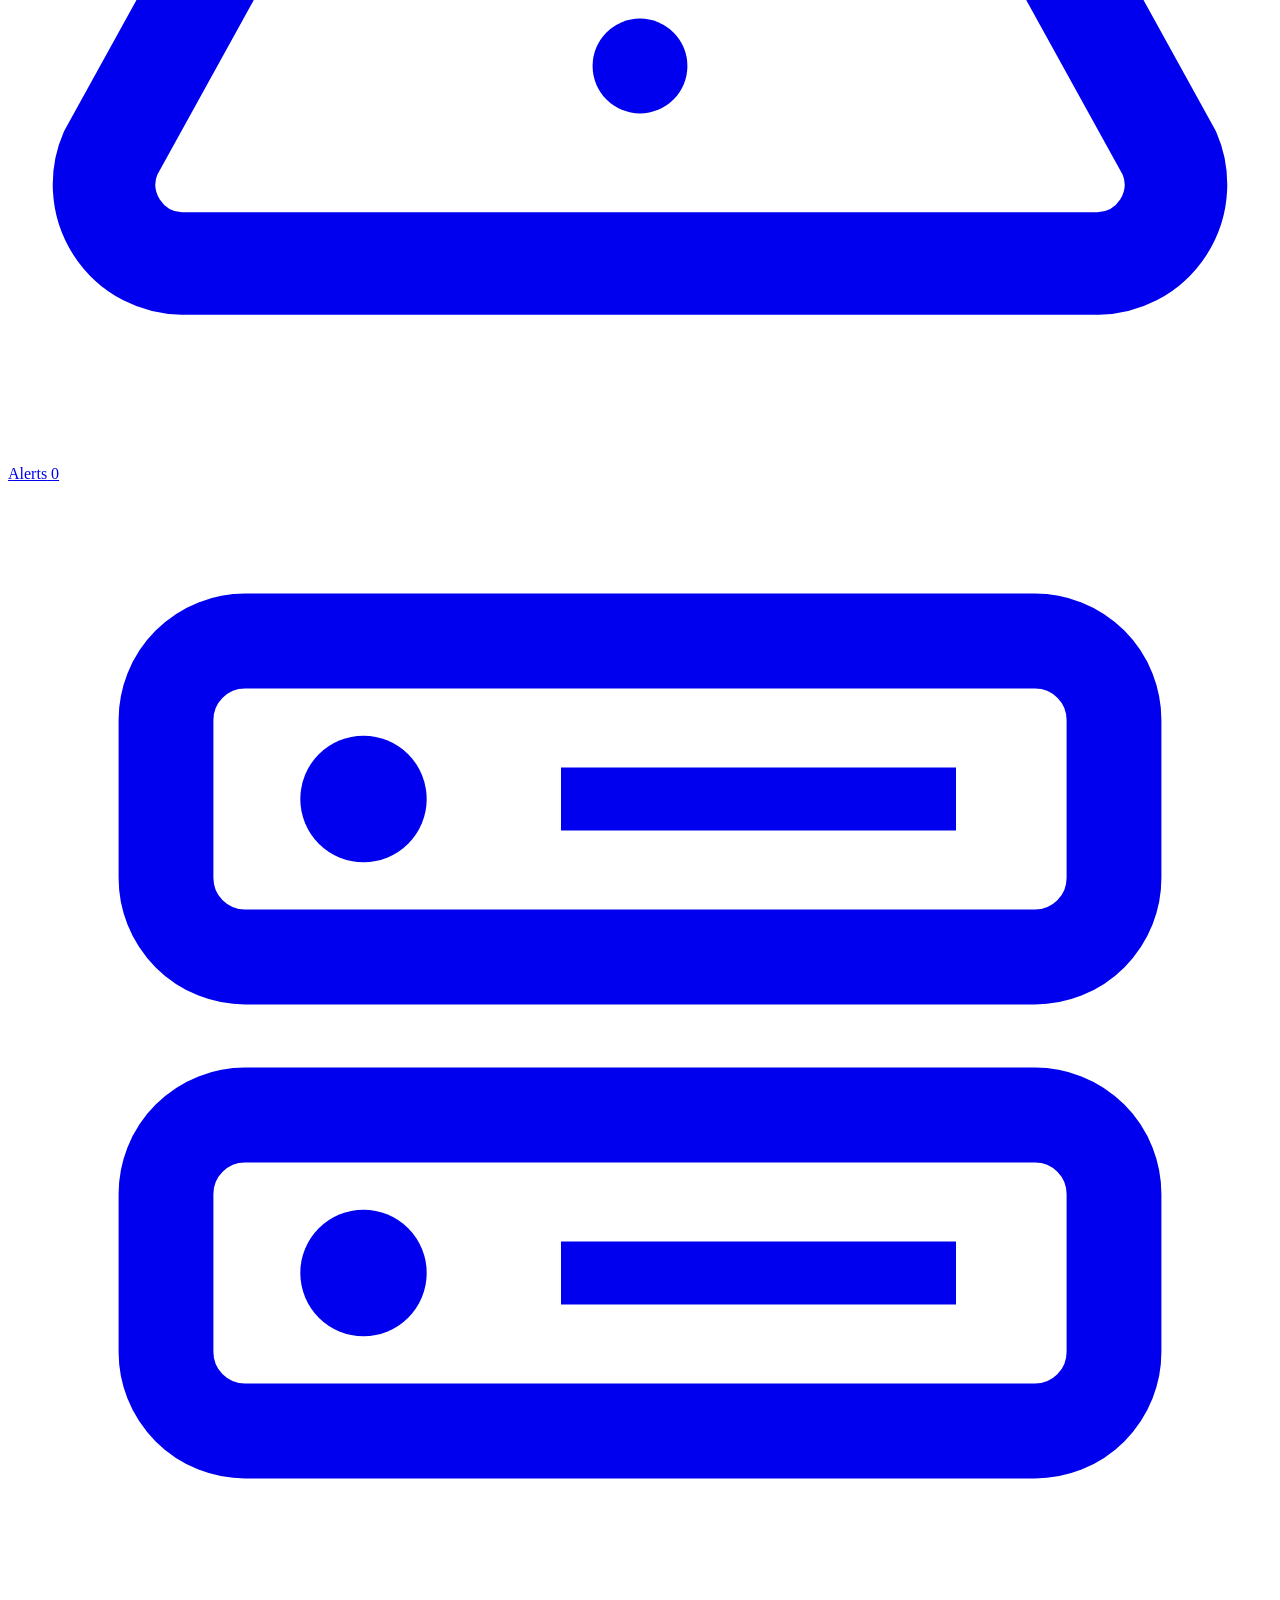
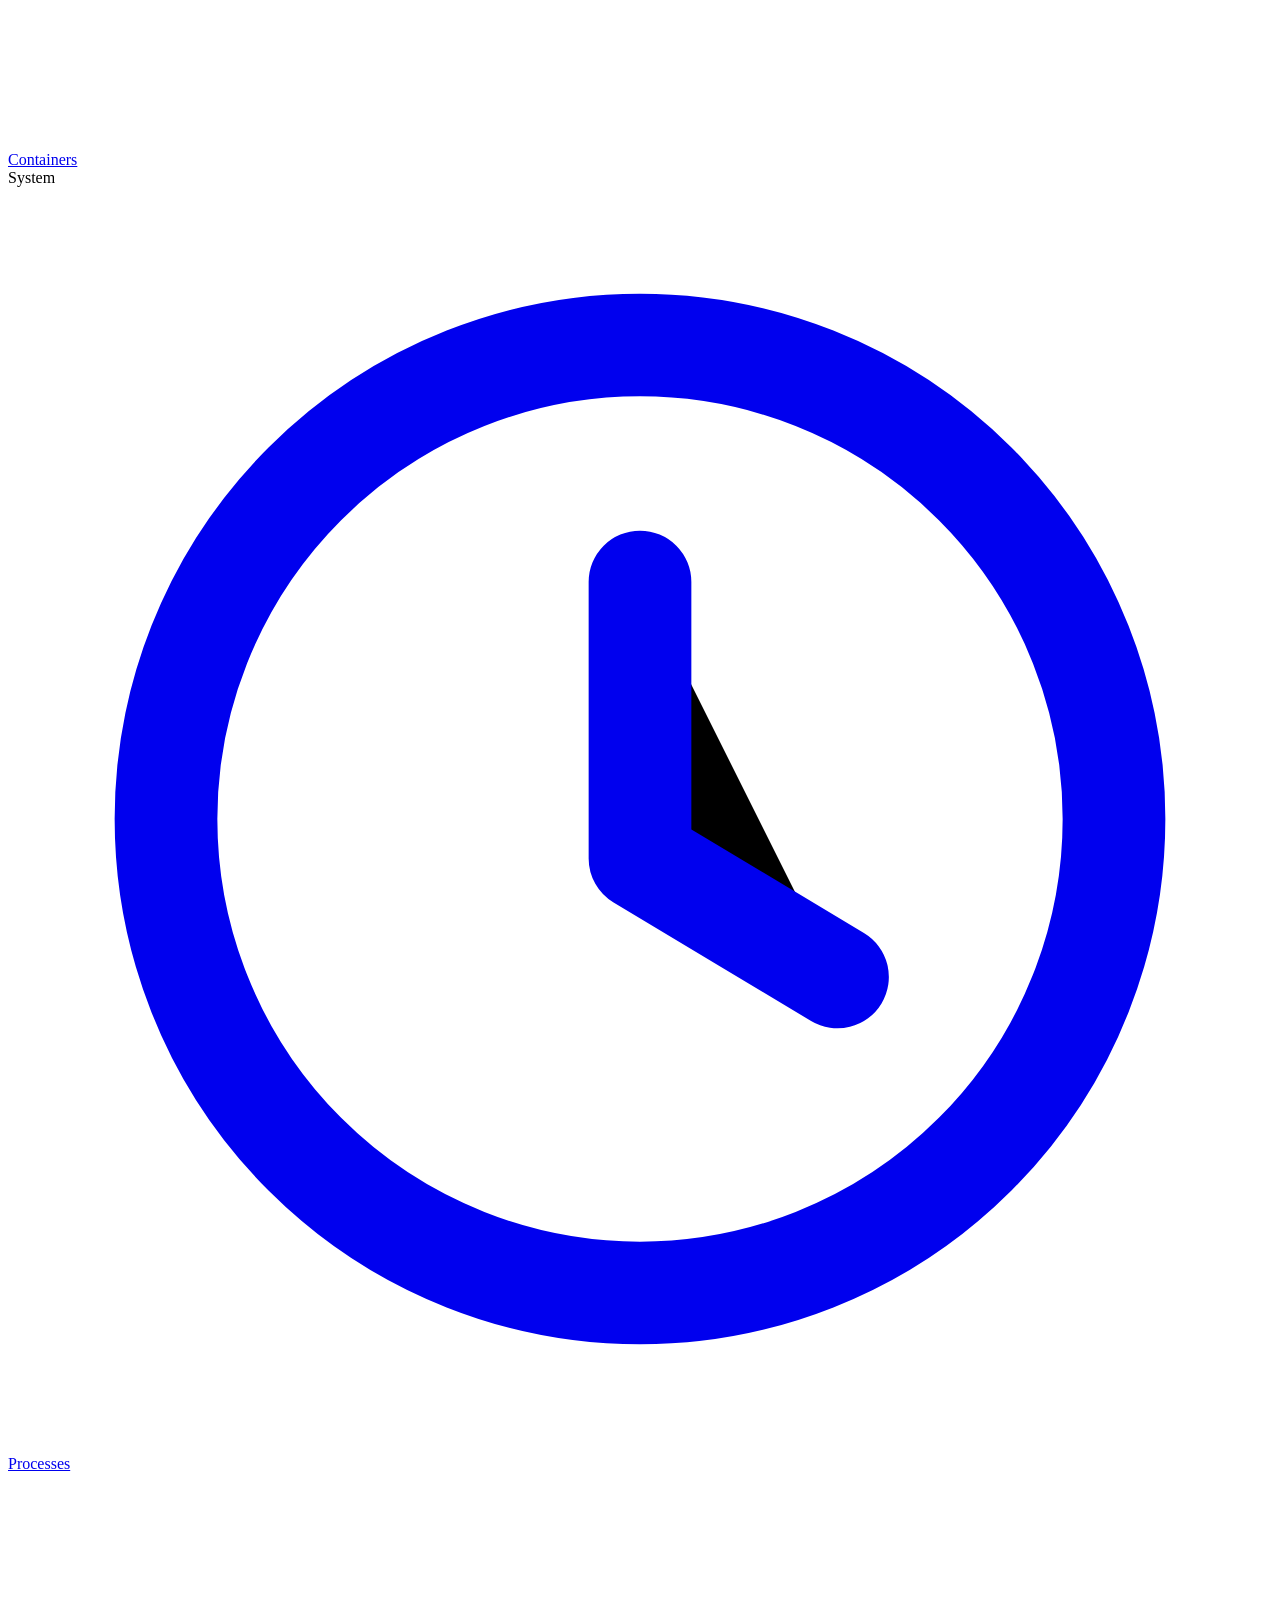
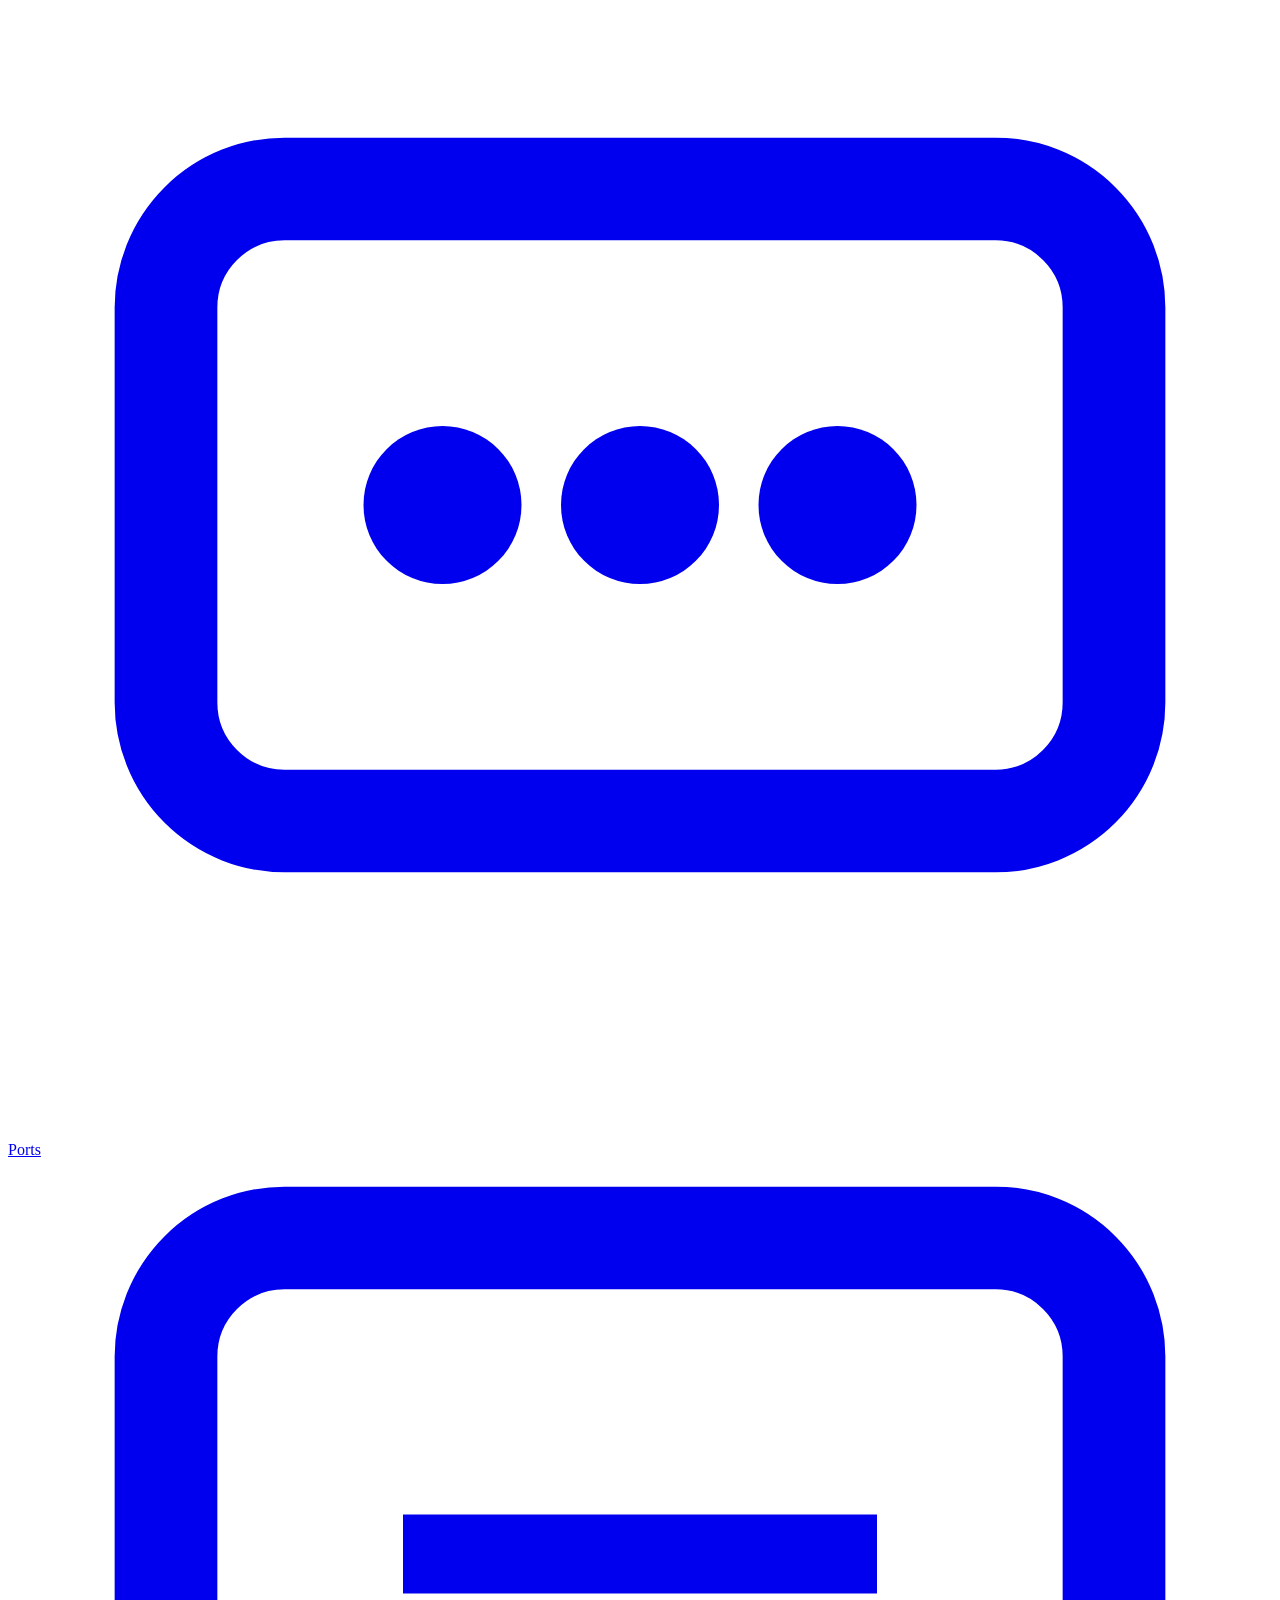
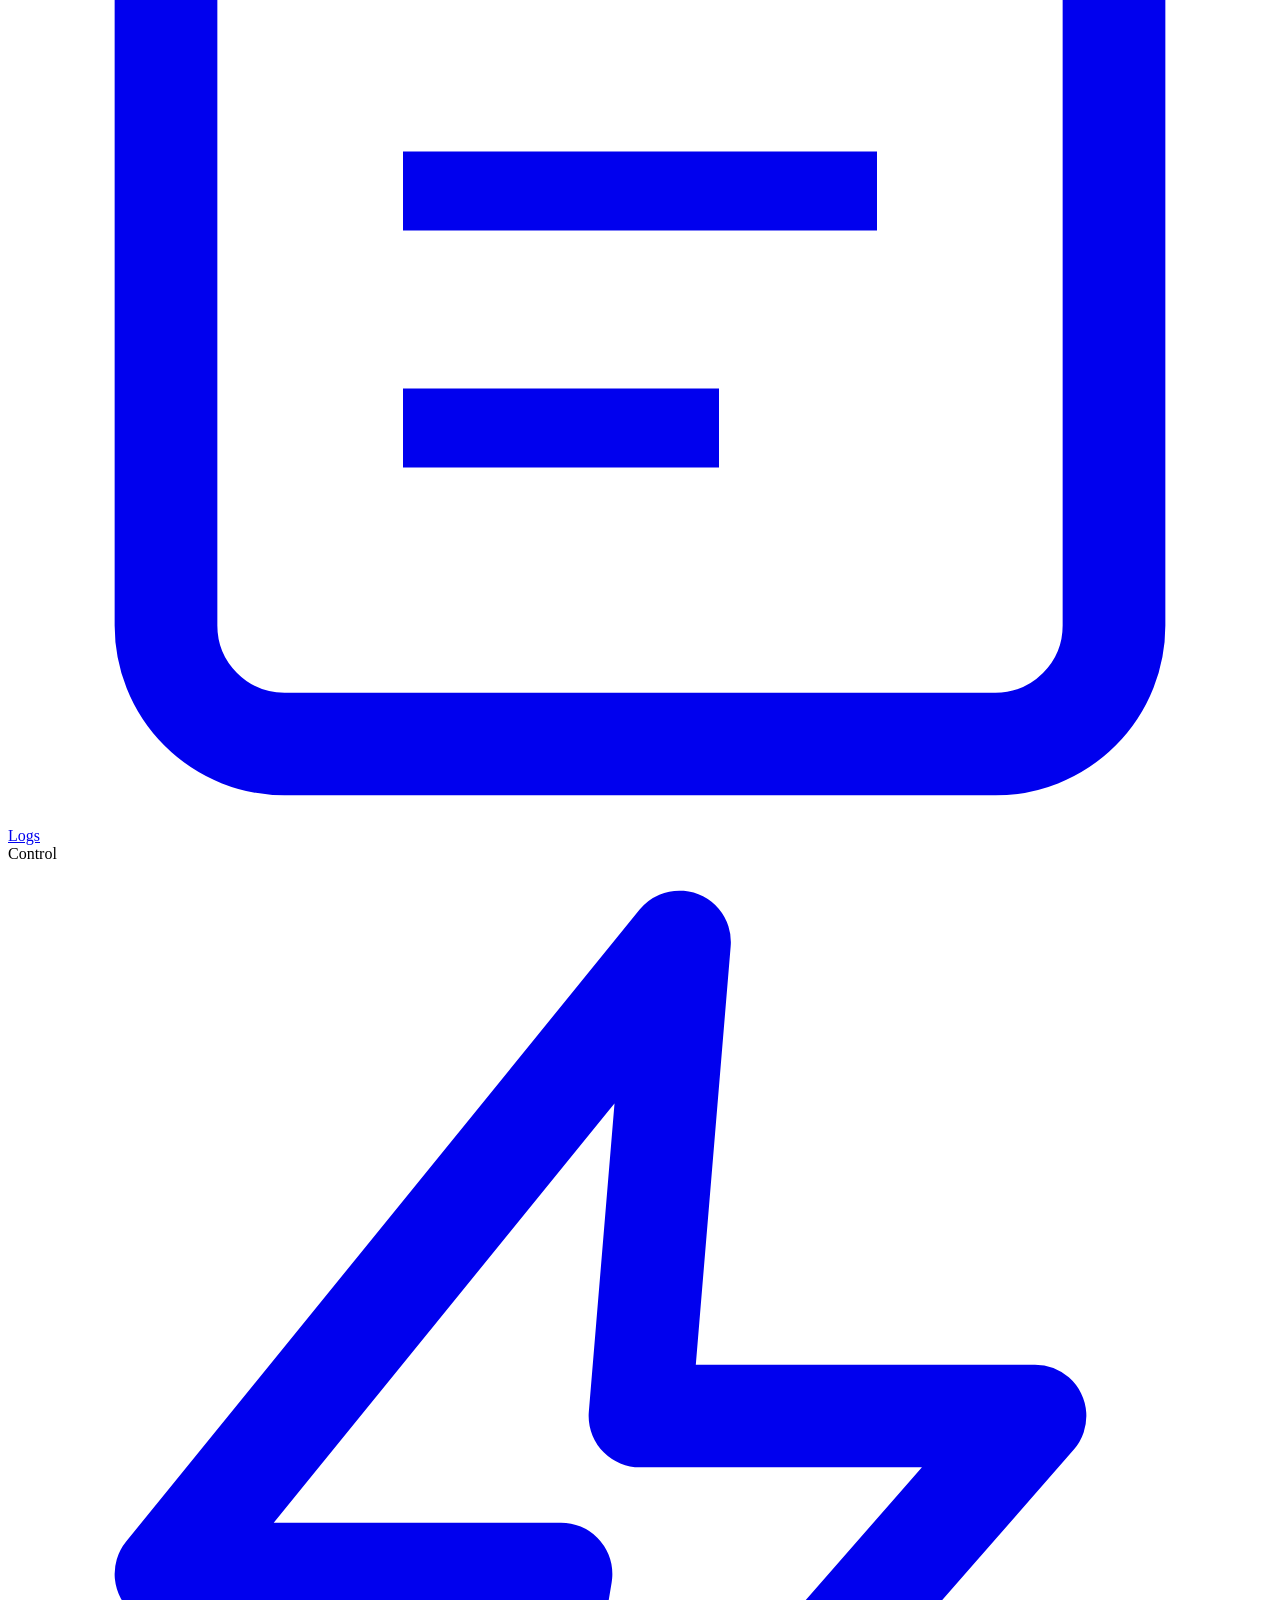
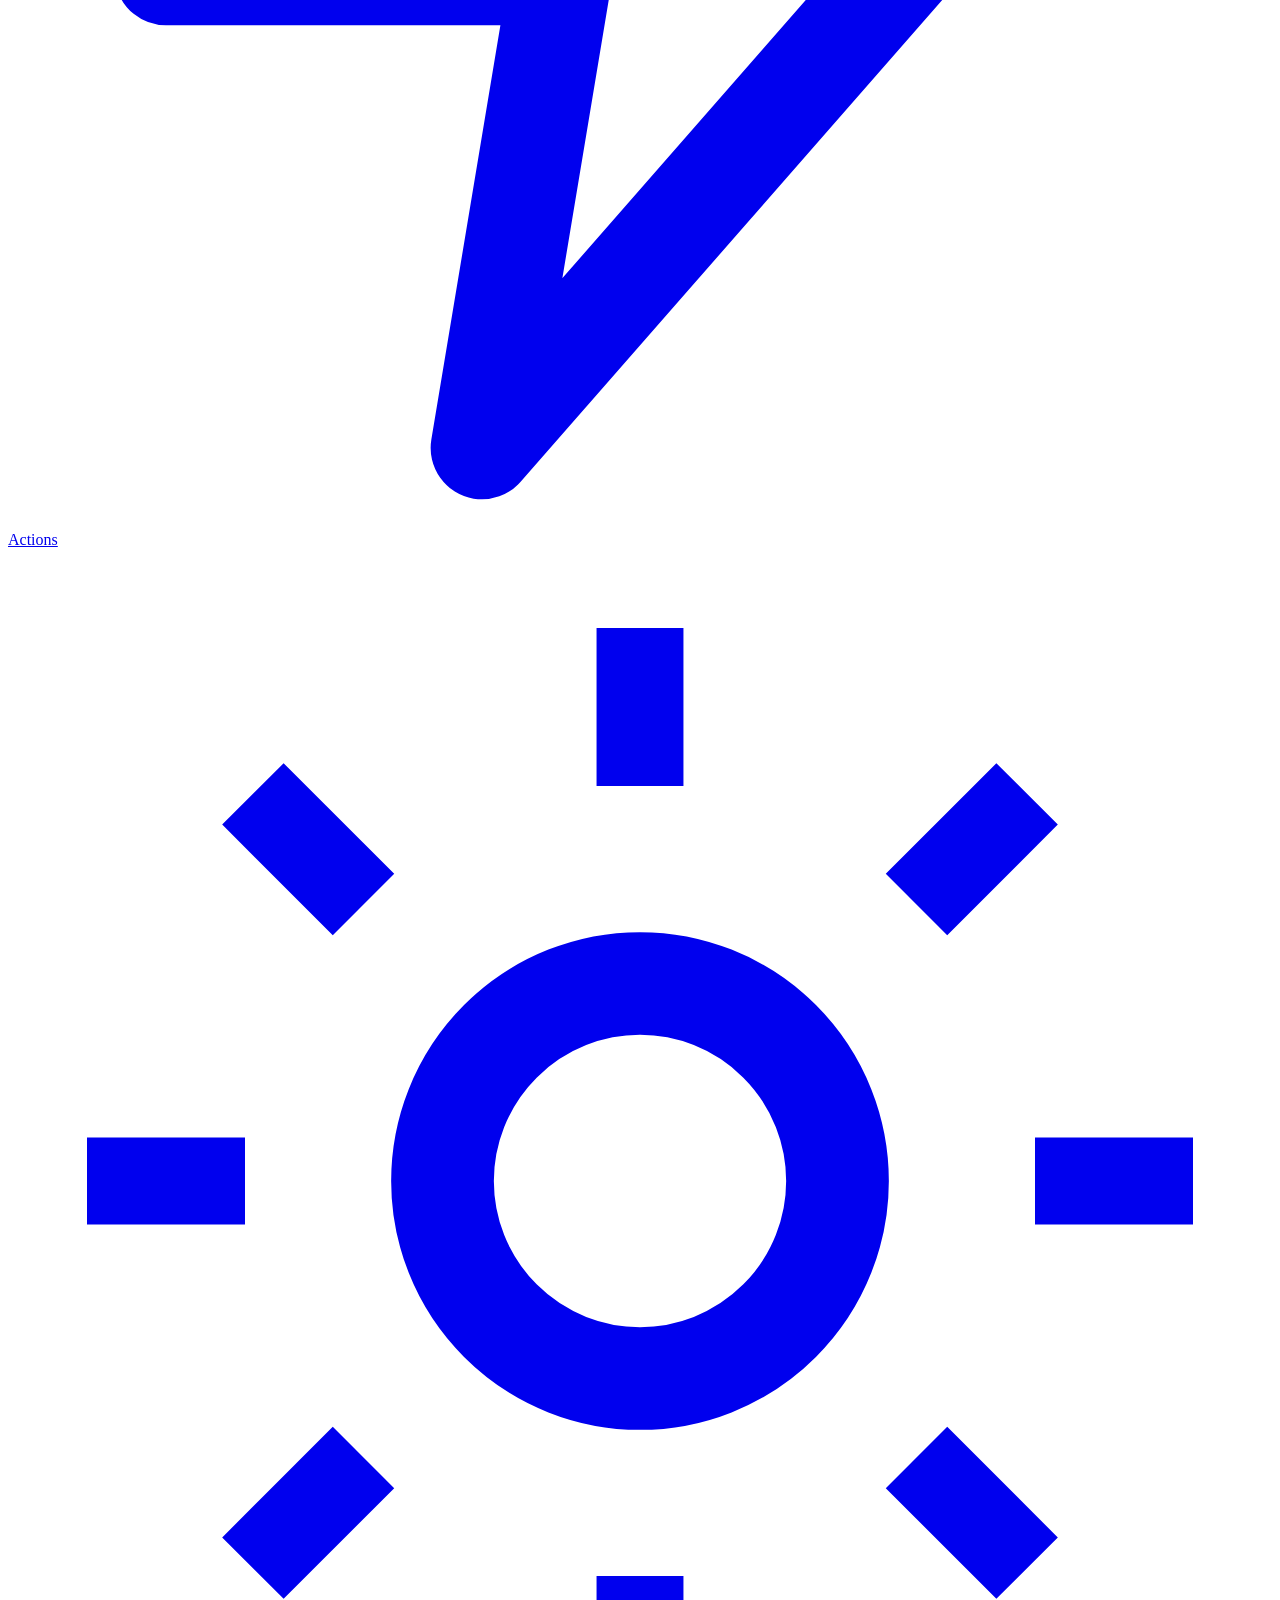
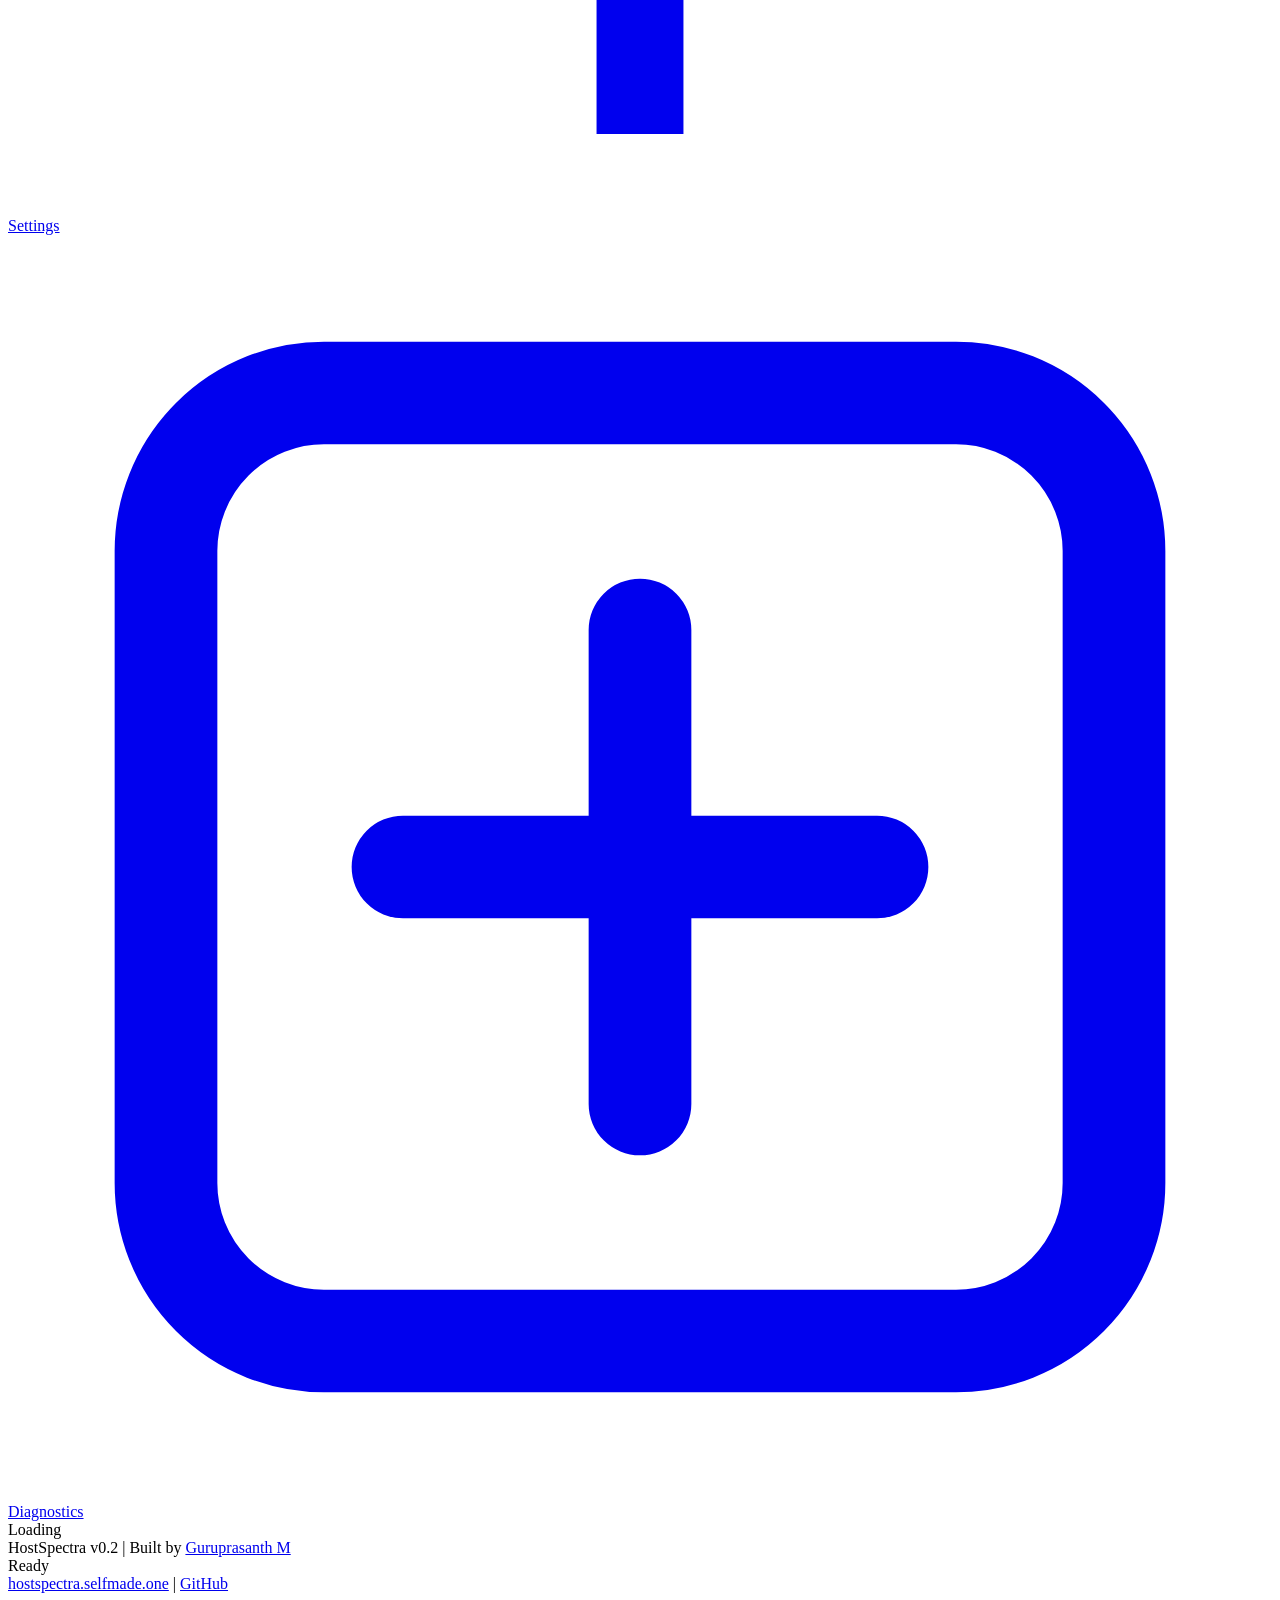
==== commit 4d703023: "chore: all — rename project DockerSentinel → HostSpectra" ====
--- a/services/dashboard/static/index.html
+++ b/services/dashboard/static/index.html
@@ -3,8 +3,8 @@
 <head>
     <meta charset="UTF-8">
     <meta name="viewport" content="width=device-width, initial-scale=1.0">
-    <meta name="description" content="Docker Sentinel - AI-Powered Linux Server Security Monitor">
-    <title>Docker Sentinel</title>
+    <meta name="description" content="HostSpectra - AI-Powered Linux Server Security Monitor">
+    <title>HostSpectra</title>
     <link rel="icon" href="/assets/favicon.svg" type="image/svg+xml">
     <link rel="stylesheet" href="/css/tokens.css">
     <link rel="stylesheet" href="/css/reset.css">
@@ -26,7 +26,7 @@
                     <path d="M16 7v18M10 11l6 5 6-5M10 16l6 5 6-5" stroke="#007AFF" stroke-width="1.5" stroke-linecap="round" stroke-linejoin="round" opacity="0.6"/>
                     <circle cx="16" cy="16" r="3" fill="#007AFF" opacity="0.8"/>
                 </svg>
-                <span class="header-title">Docker Sentinel</span>
+                <span class="header-title">HostSpectra</span>
                 <!-- <span class="header-version">v0.2</span> -->
             </div>
             <div class="header-center">
@@ -54,7 +54,7 @@
                     </svg>
                 </button>
                 <div class="header-terminal">
-                    <span class="mono">root@sentinel</span>
+                    <span class="mono">root@hostspectra</span>
                     <span class="cursor-blink">_</span>
                 </div>
             </div>
@@ -171,7 +171,7 @@
         <!-- Footer -->
         <footer class="footer">
             <div class="footer-left">
-                <span class="mono">Docker Sentinel v0.2</span>
+                <span class="mono">HostSpectra v0.2</span>
                 <span class="footer-sep">|</span>
                 <span>Built by <a href="https://github.com/Guruprasanth-M" target="_blank" rel="noopener">Guruprasanth M</a></span>
             </div>
@@ -179,9 +179,9 @@
                 <span class="mono text-muted text-xs" id="dataStatus">Ready</span>
             </div>
             <div class="footer-right">
-                <a href="https://dockersentinel.selfmade.one" target="_blank" rel="noopener">dockersentinel.selfmade.one</a>
+                <a href="https://hostspectra.selfmade.one" target="_blank" rel="noopener">hostspectra.selfmade.one</a>
                 <span class="footer-sep">|</span>
-                <a href="https://github.com/Guruprasanth-M/dockersentinal" target="_blank" rel="noopener">GitHub</a>
+                <a href="https://github.com/Guruprasanth-M/HostSpectra" target="_blank" rel="noopener">GitHub</a>
             </div>
         </footer>
     </div>
